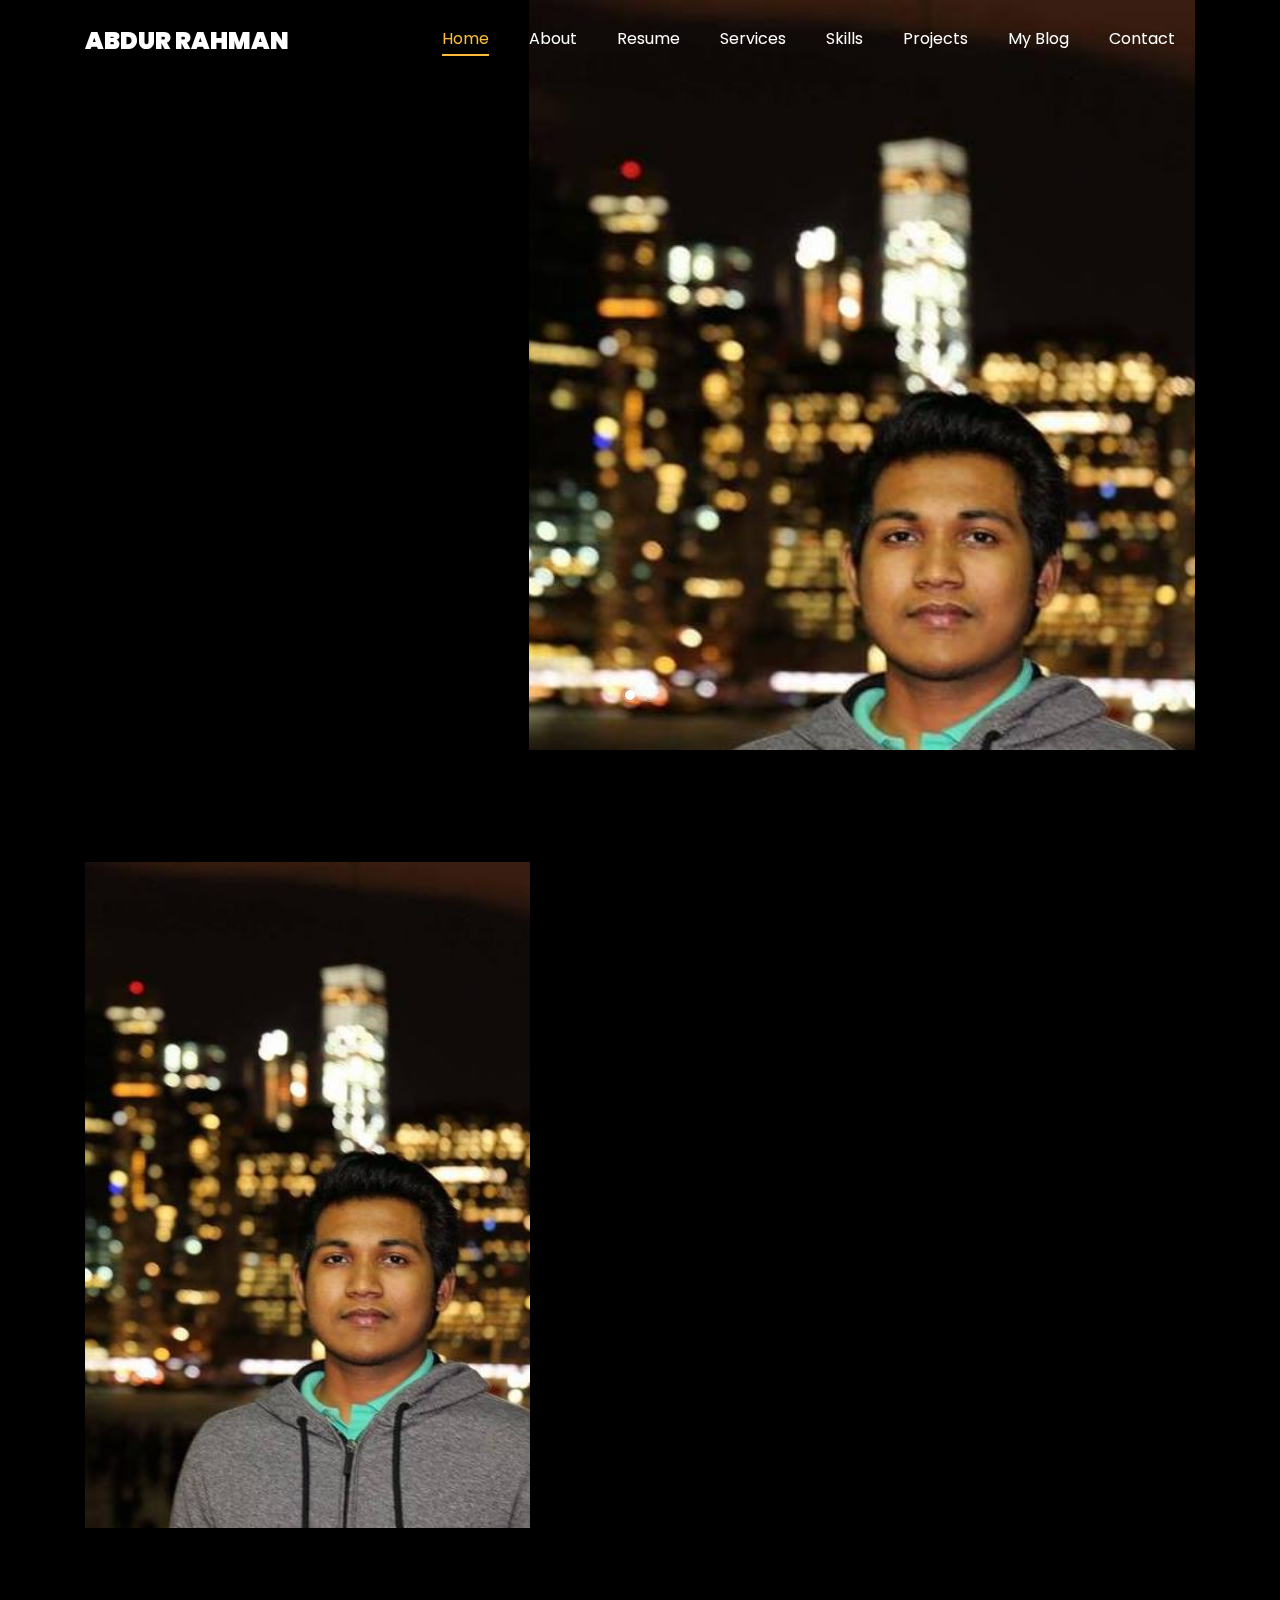
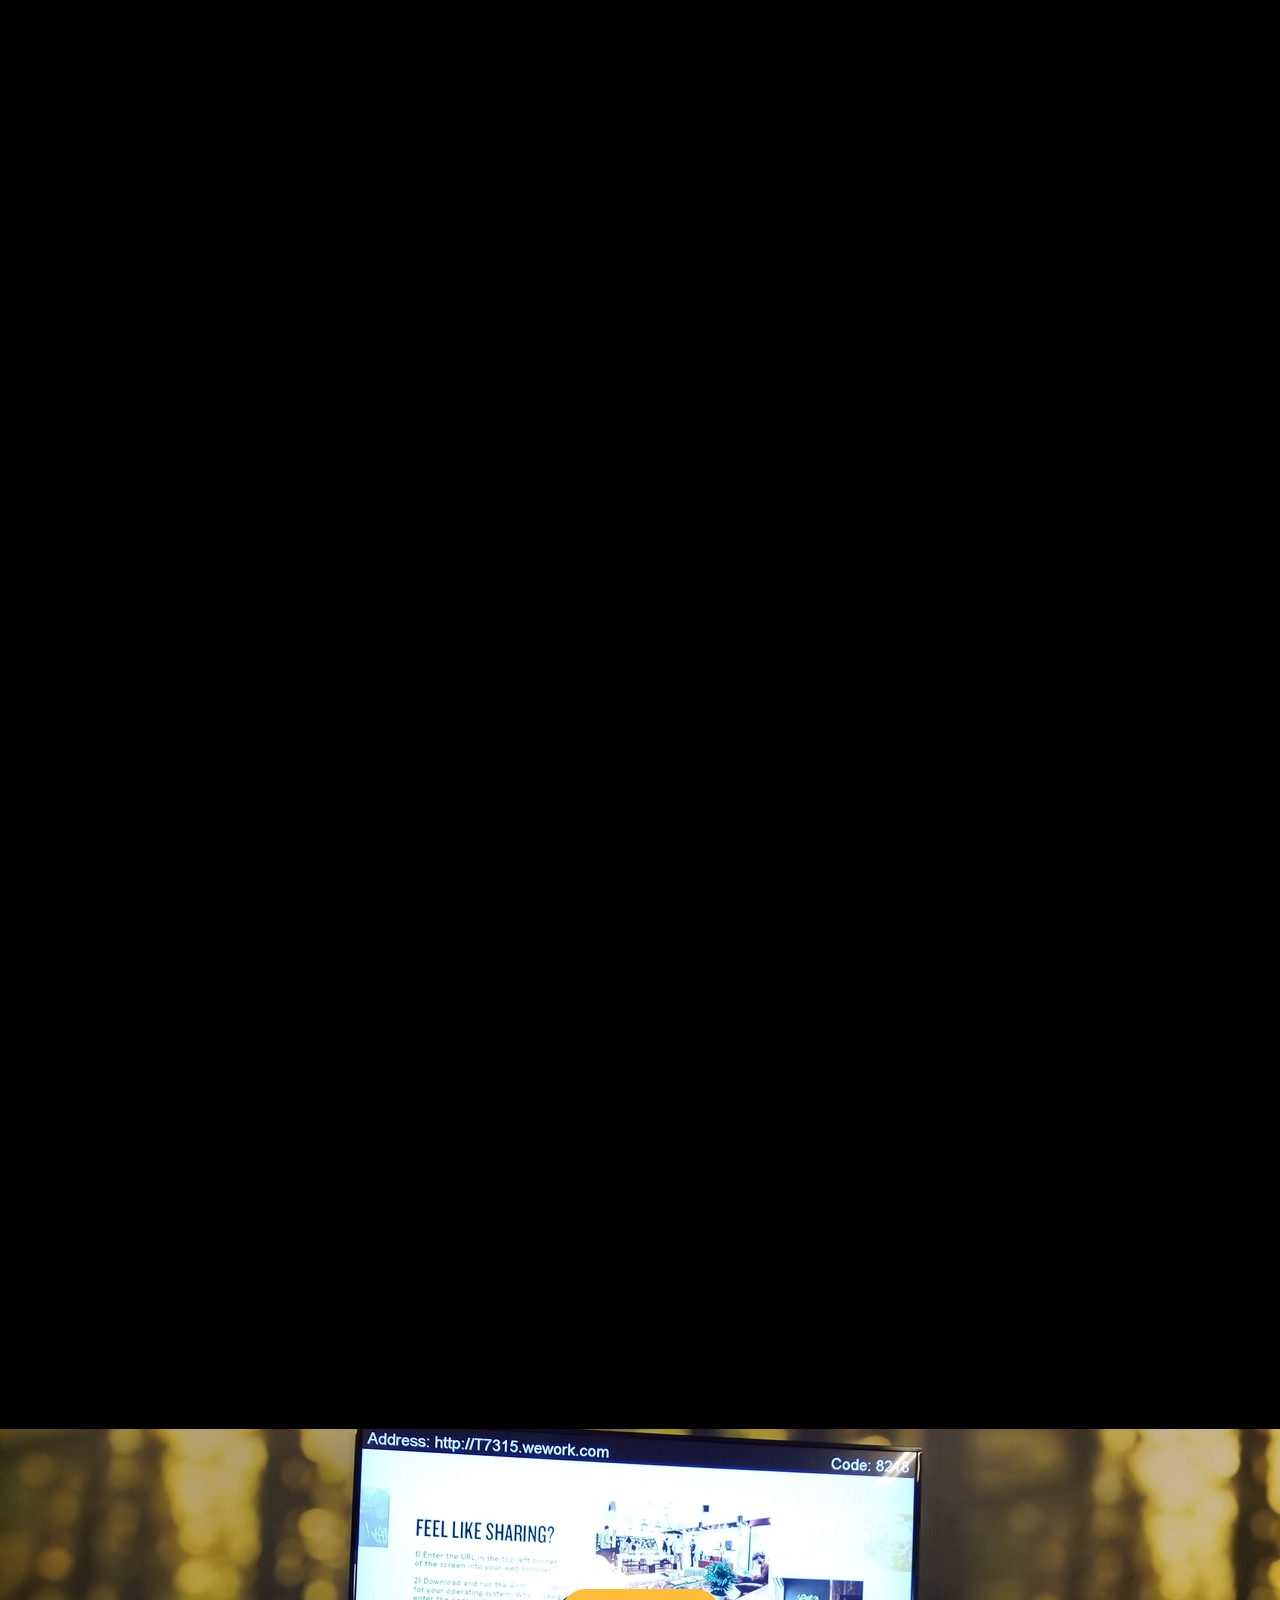
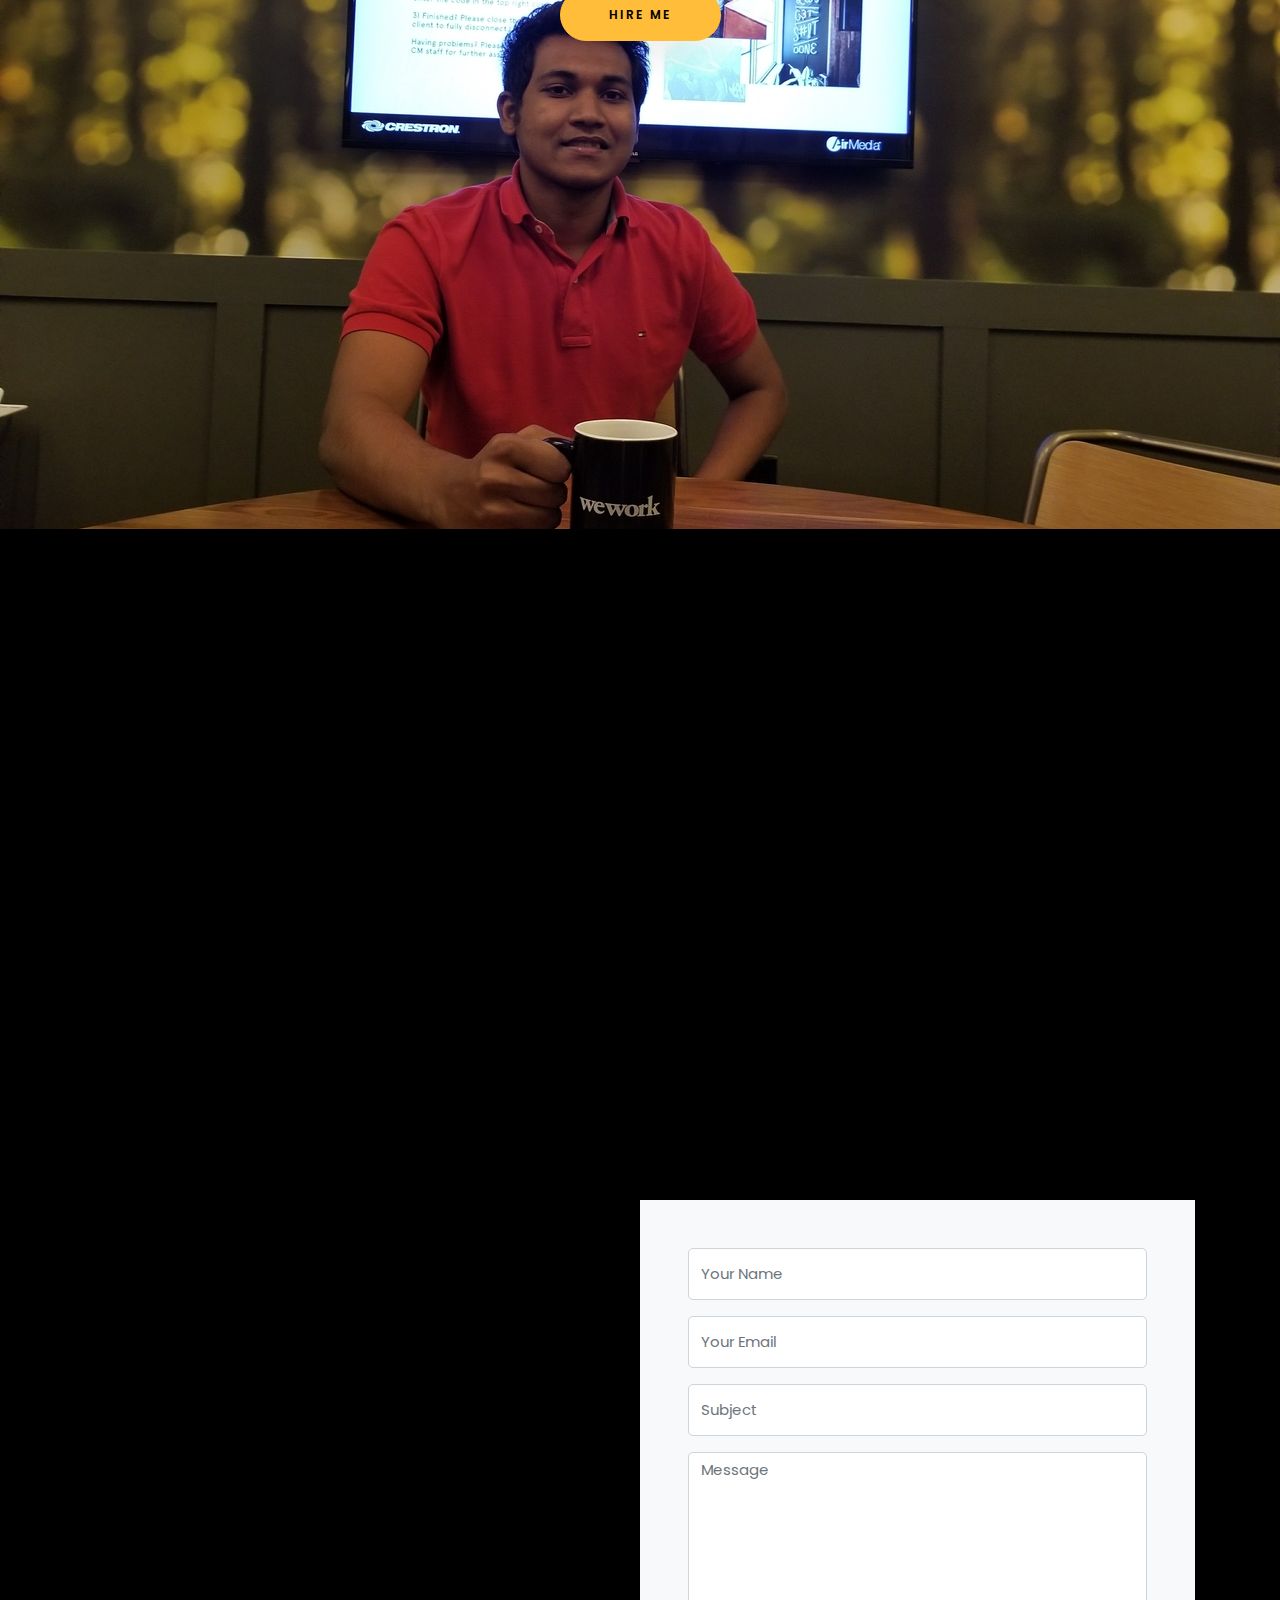
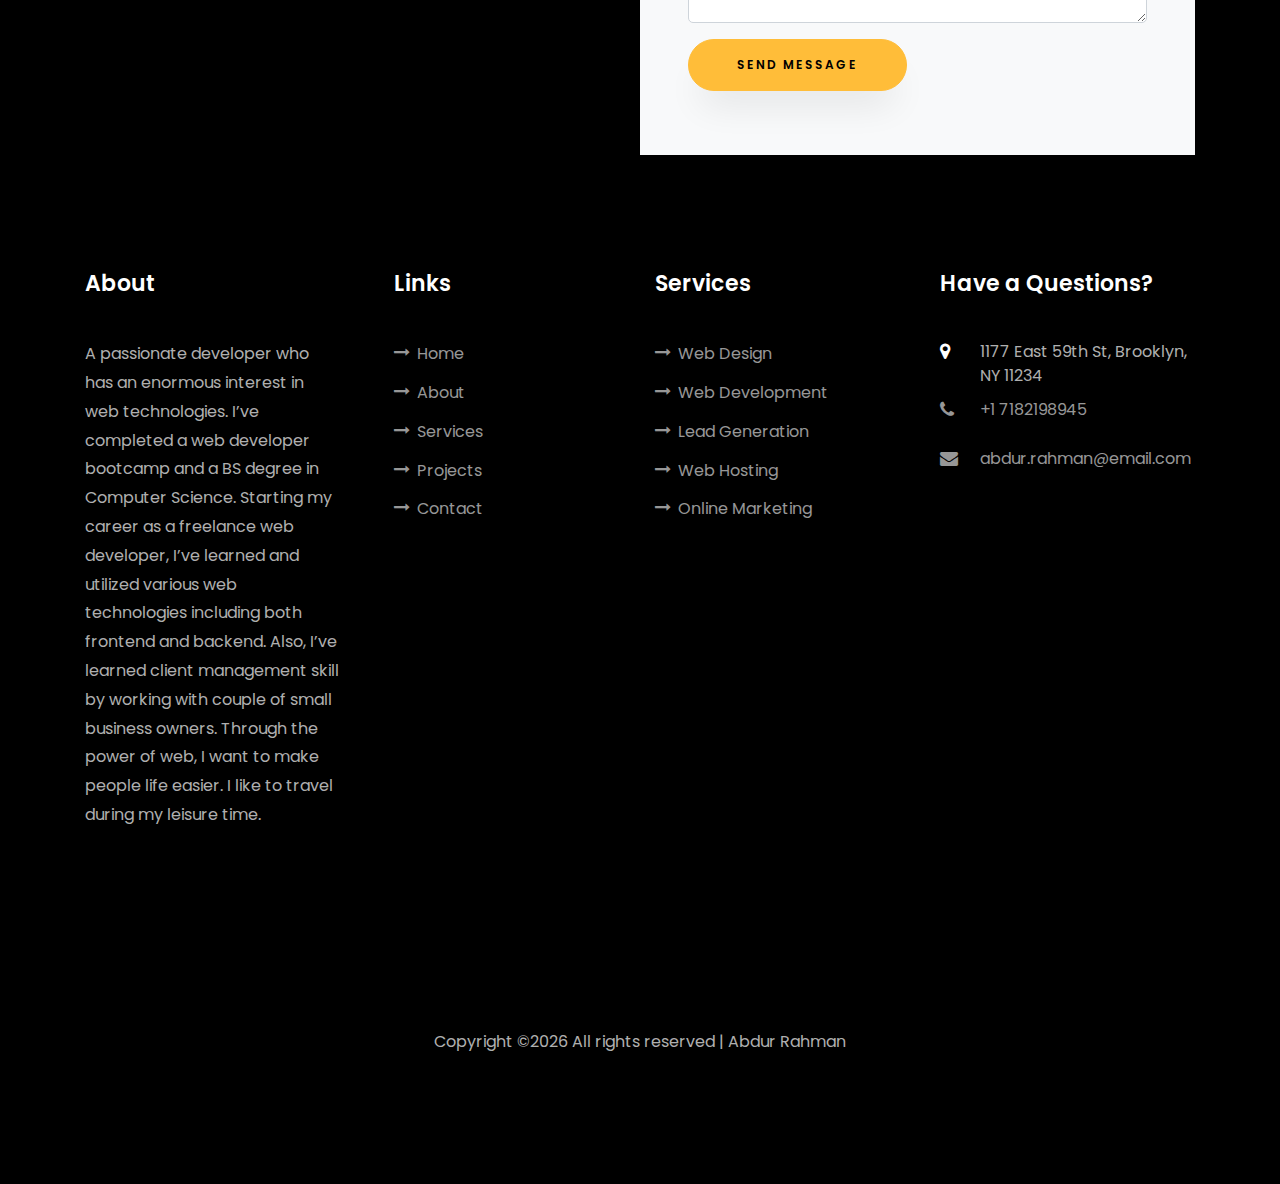
==== index.html @ b91fefa1 "final update" ====
<!DOCTYPE html>
<html lang="en">
    <head>
        <title>Abdur Rahman - Full Stack Web Developer from Brooklyn, New York</title>
        <meta charset="utf-8">
        <meta name="viewport" content="width=device-width, initial-scale=1, shrink-to-fit=no">
        <link href="https://fonts.googleapis.com/css?family=Poppins:100,200,300,400,500,600,700,800,900" rel="stylesheet">
        <link rel="stylesheet" href="css/open-iconic-bootstrap.min.css">
        <link rel="stylesheet" href="css/animate.css">
        <link rel="stylesheet" href="css/owl.carousel.min.css">
        <link rel="stylesheet" href="css/owl.theme.default.min.css">
        <link rel="stylesheet" href="css/magnific-popup.css">
        <link rel="stylesheet" href="css/aos.css">
        <link rel="stylesheet" href="css/ionicons.min.css">
        <link rel="stylesheet" href="css/flaticon.css">
        <link rel="stylesheet" href="css/icomoon.css">
        <link rel="stylesheet" href="css/style.css">
    </head>
    <body data-spy="scroll" data-target=".site-navbar-target" data-offset="300">
	  
	  
        <nav class="navbar navbar-expand-lg navbar-dark ftco_navbar ftco-navbar-light site-navbar-target" id="ftco-navbar">
            <div class="container">
              <a class="navbar-brand" href="index.html">Abdur Rahman</a>
              <button class="navbar-toggler js-fh5co-nav-toggle fh5co-nav-toggle" type="button" data-toggle="collapse" data-target="#ftco-nav" aria-controls="ftco-nav" aria-expanded="false" aria-label="Toggle navigation">
                <span class="oi oi-menu"></span> Menu
              </button>
    
              <div class="collapse navbar-collapse" id="ftco-nav">
                <ul class="navbar-nav nav ml-auto">
                  <li class="nav-item"><a href="#home-section" class="nav-link"><span>Home</span></a></li>
                  <li class="nav-item"><a href="#about-section" class="nav-link"><span>About</span></a></li>
                  <li class="nav-item"><a href="#resume-section" class="nav-link"><span>Resume</span></a></li>
                  <li class="nav-item"><a href="#services-section" class="nav-link"><span>Services</span></a></li>
                  <li class="nav-item"><a href="#skills-section" class="nav-link"><span>Skills</span></a></li>
                  <li class="nav-item"><a href="#projects-section" class="nav-link"><span>Projects</span></a></li>
                  <li class="nav-item"><a href="#blog-section" class="nav-link"><span>My Blog</span></a></li>
                  <li class="nav-item"><a href="#contact-section" class="nav-link"><span>Contact</span></a></li>
                </ul>
              </div>
            </div>
          </nav>
          <section id="home-section" class="hero">
              <div class="home-slider  owl-carousel">
              <div class="slider-item" style="overflow-y: auto; height: 100%;-webkit-overflow-scrolling: touch;">
                  <div class="overlay"></div>
                <div class="container">
                  <div class="row d-md-flex no-gutters slider-text align-items-end justify-content-end" data-scrollax-parent="true">
                      <div class="one-third js-fullheight order-md-last img" style="background-image:url(images/bg_1.png);">
                          <div class="overlay"></div>
                      </div>
                      <div class="one-forth d-flex  align-items-center ftco-animate" data-scrollax=" properties: { translateY: '70%' }">
                          <div class="text">
                              <span class="subheading">Hello!</span>
                            <h1 class="mb-4 mt-3">I'm <span>Abdur Rahman</span></h1>
                            <h2 class="mb-4">A Full Stack Developer</h2>
                            <p><a href="#contact-section" class="btn btn-primary py-3 px-4">Hire me</a> <a href="#projects-section" class="btn btn-white btn-outline-white py-3 px-4">My works</a></p>
                        </div>
                      </div>
                    </div>
                </div>
              </div>
    
              <div class="slider-item" style="overflow-y: auto; height: 100%;-webkit-overflow-scrolling: touch;">
                  <div class="overlay"></div>
                <div class="container">
                  <div class="row d-flex no-gutters slider-text align-items-end justify-content-end" data-scrollax-parent="true">
                      <div class="one-third js-fullheight order-md-last img" style="background-image:url(images/bg_2.png);">
                          <div class="overlay"></div>
                      </div>
                      <div class="one-forth d-flex align-items-center ftco-animate" data-scrollax=" properties: { translateY: '70%' }">
                          <div class="text">
                              <span class="subheading">Hello!</span>
                            <h1 class="mb-4 mt-3">I'm a <span>Full Stack Developer</span> based in New York, USA</h1>
                            <p><a href="#contact-section" class="btn btn-primary py-3 px-4">Hire me</a> <a href="#projects-section" class="btn btn-white btn-outline-white py-3 px-4">My works</a></p>
                        </div>
                      </div>
                    </div>
                </div>
              </div>
            </div>
        </section>
        <section class="ftco-about img ftco-section ftco-no-pb" id="about-section">
            <div class="container">
                <div class="row d-flex">
                    <div class="col-md-6 col-lg-5 d-flex">
                        <div class="img-about img d-flex align-items-stretch">
                            <div class="overlay"></div>
                            <div class="img d-flex align-self-stretch align-items-center" style="background-image:url(images/bg_1.png);">
</div>
                        </div>
                    </div>
                    <div class="col-md-6 col-lg-7 pl-lg-5 pb-5">
                        <div class="row justify-content-start pb-3">
                            <div class="col-md-12 heading-section ftco-animate">
                                <h1 class="big">About</h1>
                                <h2 class="mb-4">About Me</h2>
                                <p>A Full Stack Web Developer from Brooklyn, New York. I'm skilled in HTML, CSS, JavaScript, React, MongoDB, Node.js, TypeScript, Wordpress etc.</p>
                                <ul class="about-info mt-4 px-md-0 px-2">
                                    <li class="d-flex">
                                        <span>Name:</span> 
                                        <span>Abdur Rahman</span>
                                    </li>
                                    <li class="d-flex">
                                        <span>Education:</span> 
                                        <span>1. BS Computer Science, University at Buffalo.<br> 2. Responsive Web Design Certificate, FreeCodeCamp</span>
                                    </li>
                                    <li class="d-flex">
                                        <span>Address:</span> 
                                        <span>1177 East 59th St. Brooklyn NY</span>
                                    </li>
                                    <li class="d-flex">
                                        <span>Zip code:</span> 
                                        <span>11234</span>
                                    </li>
                                    <li class="d-flex">
                                        <span>Email:</span> 
                                        <span>abdur.rahman@email.com</span>
                                    </li>
                                    <li class="d-flex">
                                        <span>Phone: </span> 
                                        <span>+1-718-219-8945</span>
                                    </li>
                                </ul>
                            </div>
                        </div>
                        <div class="counter-wrap ftco-animate d-flex mt-md-3">
                            <div class="text">
                                <p class="mb-4"> <span class="number" data-number="20">0</span> <span>Projects complete</span> </p>
                                <p><a href="./Abdur_Rahman_Resume.pdf" class="btn btn-primary py-3 px-3">Download CV</a></p>
                            </div>
                        </div>
                    </div>
                </div>
            </div>
        </section>
        <section class="ftco-section ftco-no-pb" id="resume-section">
            <div class="container">
                <div class="row justify-content-center pb-5">
                    <div class="col-md-10 heading-section text-center ftco-animate">
                        <h1 class="big big-2">Resume</h1>
                        <h2 class="mb-4">Resume</h2>
                        <p>Well-qualified Full Stack Developer familiar with a wide range of programming utilities and languages. Knowledgeable of backend and frontend development requirements. Able to handle any part of the process with ease. Collaborative team player with excellent technical abilities offering 3 years of related experience.</p>
                    </div>
                </div>
                <div class="row">
                    <div class="col-md-6">
                        <div class="resume-wrap ftco-animate">
                            <span class="date">2019-2020</span>
                            <h2>Bachelor in Computer Science</h2>
                            <span class="position">University at Buffalo</span>
                            <p class="mt-4">Learned System Programming, Distributed System, Web Application Development, Database, Operating System etc</p>
                        </div>
                        <div class="resume-wrap ftco-animate">
                            <span class="date">2016-2018</span>
                            <h2>BS in Computer Science</h2>
                            <span class="position">The City University of New York - Brooklyn College</span>
                            <p class="mt-4">Learned C++, Advanced programming, Data Structure, Software Design etc.</p>
                        </div>
                        <div class="resume-wrap ftco-animate">
                            <span class="date">2014-2015</span>
                            <h2>Full Stack Web Development Certificate</h2>
                            <span class="position">Freecodecamp</span>
                            <p class="mt-4">Learned HTML, CSS, JavaScript, React, Node.js, MongoDB, Responsive Web Design, JQuery etc.</p>
                        </div>
                    </div>
                    <div class="col-md-6">
                        <div class="resume-wrap ftco-animate">
                            <span class="date">Jan,2019-Current</span>
                            <h2>Freelance Web Developer</h2>
                            <span class="position">Self Employed</span>
                            <p class="mt-4">Built websites from start to finish for small businesses and professionals including general contractors, roofing companies and hair salons by using HTML, CSS, JavaScript, Wordpress, Wix etc.
                                Implemented Google Campaigns and Facebook Ads for 2 websites.
                                Tested websites and performed troubleshooting prior to deployment.
                                Established web hosting for site and uploaded site files to hosting account.</p>
                        </div>
                        <div class="resume-wrap ftco-animate">
                            <span class="date">Oct,2019-Jan,2020</span>
                            <h2>Remote Lead Web Developer</h2>
                            <span class="position">Autonomous Analytics LLC</span>
                            <p class="mt-4">Built MVP for Robotics Process Automation startup using HTML, CSS, React, Redux, MongoDB.
                                Built multiple websites including 1 website for digital cyber analysts, 1 website for crypto currency price analysis with Material UI, MySQL, React, Node.js etc. Planned and engineered RESTful web services in Node.js to manipulate dynamic datasets.
                                Designed sites to be compatible with top browsers, including Firefox, Chrome and Safari</p>
                        </div>
                        <div class="resume-wrap ftco-animate">
                            <span class="date">July, 2017-Dec, 2018</span>
                            <h2>Database Admin</h2>
                            <span class="position">Brooklyn Bark</span>
                            <p class="mt-4">Developed, updated and organized 1 MongoDB database to handle customer's key data. Administered, supported and monitored databases by proactively resolving database issues and maintaining servers.
                                Built databases and table structures following centralized architecture methodology for web apps.</p>
                        </div>
                    </div>
                </div>
                <div class="row justify-content-center mt-5">
                    <div class="col-md-6 text-center ftco-animate">
                        <p><a href="/Abdur_Rahman_Resume.pdf" class="btn btn-primary py-4 px-5">Download CV</a></p>
                    </div>
                </div>
            </div>
        </section>
        <section class="ftco-section" id="services-section">
            <div class="container">
                <div class="row justify-content-center py-5 mt-5">
                    <div class="col-md-12 heading-section text-center ftco-animate">
                        <h1 class="big big-2">Services</h1>
                        <h2 class="mb-4">Services</h2>
                        <p>A website without visitors is like a ship lost in the horizon.--- Dr. Christopher Dayagdag</p>
                    </div>
                </div>
                <div class="row">
                    <div class="col-md-4 text-center d-flex ftco-animate">
                        <a href="#" class="services-1"> <span class="icon"> <i class="flaticon-analysis"></i> </span> <div class="desc">
                                <h3 class="mb-5">Web Design</h3>
                            </div> </a>
                    </div>
                    <div class="col-md-4 text-center d-flex ftco-animate">
                        <a href="#" class="services-1"> <span class="icon"> <i class="flaticon-flasks"></i> </span> <div class="desc">
                                <h3 class="mb-5">Lead Generation</h3>
                            </div> </a>
                    </div>
                    <div class="col-md-4 text-center d-flex ftco-animate">
                        <a href="#" class="services-1"> <span class="icon"> <i class="flaticon-ideas"></i> </span> <div class="desc">
                                <h3 class="mb-5">Web Development</h3>
                            </div> </a>
                    </div>
                    <div class="col-md-4 text-center d-flex ftco-animate">
                        <a href="#" class="services-1"> <span class="icon"> <i class="flaticon-analysis"></i> </span> <div class="desc">
                                <h3 class="mb-5">Mobile App Development</h3>
                            </div> </a>
                    </div>
                    <div class="col-md-4 text-center d-flex ftco-animate">
                        <a href="#" class="services-1"> <span class="icon"> <i class="flaticon-flasks"></i> </span> <div class="desc">
                                <h3 class="mb-5">Online Marketing</h3>
                            </div> </a>
                    </div>
                    <div class="col-md-4 text-center d-flex ftco-animate">
                        <a href="#" class="services-1"> <span class="icon"> <i class="flaticon-ideas"></i> </span> <div class="desc">
                                <h3 class="mb-5">Web Hosting</h3>
                            </div> </a>
                    </div>
                </div>
            </div>
        </section>
        <section class="ftco-section" id="skills-section">
            <div class="container">
                <div class="row justify-content-center pb-5">
                    <div class="col-md-12 heading-section text-center ftco-animate">
                        <h1 class="big big-2">Skills</h1>
                        <h2 class="mb-4">My Skills</h2>
                        <p>Measuring programming progress by lines of code is like measuring aircraft building progress by weight.--- Bill Gates</p>
                    </div>
                </div>
                <div class="row">
                    <div class="col-md-6 animate-box">
                        <div class="progress-wrap ftco-animate">
                            <h3>HTML5</h3>
                            <div class="progress">
                                <div class="progress-bar color-1" role="progressbar" aria-valuenow="95" aria-valuemin="0" aria-valuemax="100" style="width:95%">
                                    <span>95%</span>
                                </div>
                            </div>
                        </div>
                    </div>
                    <div class="col-md-6 animate-box">
                        <div class="progress-wrap ftco-animate">
                            <h3>CSS</h3>
                            <div class="progress">
                                <div class="progress-bar color-2" role="progressbar" aria-valuenow="90" aria-valuemin="0" aria-valuemax="100" style="width:90%">
                                    <span>90%</span>
                                </div>
                            </div>
                        </div>
                    </div>
                    <div class="col-md-6 animate-box">
                        <div class="progress-wrap ftco-animate">
                            <h3>jQuery</h3>
                            <div class="progress">
                                <div class="progress-bar color-2" role="progressbar" aria-valuenow="85" aria-valuemin="0" aria-valuemax="100" style="width:85%">
                                    <span>85%</span>
                                </div>
                            </div>
                        </div>
                    </div>
                    <div class="col-md-6 animate-box">
                        <div class="progress-wrap ftco-animate">
                            <h3>Node JS</h3>
                            <div class="progress">
                                <div class="progress-bar color-3" role="progressbar" aria-valuenow="95" aria-valuemin="0" aria-valuemax="100" style="width:95%">
                                    <span>95%</span>
                                </div>
                            </div>
                        </div>
                    </div>
                    <div class="col-md-6 animate-box">
                        <div class="progress-wrap ftco-animate">
                            <h3>React</h3>
                            <div class="progress">
                                <div class="progress-bar color-3" role="progressbar" aria-valuenow="85" aria-valuemin="0" aria-valuemax="100" style="width:85%">
                                    <span>85%</span>
                                </div>
                            </div>
                        </div>
                    </div>
                    <div class="col-md-6 animate-box">
                        <div class="progress-wrap ftco-animate">
                            <h3>JavaScript</h3>
                            <div class="progress">
                                <div class="progress-bar color-4" role="progressbar" aria-valuenow="95" aria-valuemin="0" aria-valuemax="100" style="width:95%">
                                    <span>95%</span>
                                </div>
                            </div>
                        </div>
                    </div>
                    <div class="col-md-6 animate-box">
                        <div class="progress-wrap ftco-animate">
                            <h3>WordPress</h3>
                            <div class="progress">
                                <div class="progress-bar color-5" role="progressbar" aria-valuenow="70" aria-valuemin="0" aria-valuemax="100" style="width:70%">
                                    <span>70%</span>
                                </div>
                            </div>
                        </div>
                    </div>
                    <div class="col-md-6 animate-box">
                            <div class="progress-wrap ftco-animate">
                                <h3>C++</h3>
                                <div class="progress">
                                    <div class="progress-bar color-5" role="progressbar" aria-valuenow="90" aria-valuemin="0" aria-valuemax="100" style="width:90%">
                                        <span>90%</span>
                                    </div>
                                </div>
                            </div>
                        </div>
                        <div class="col-md-6 animate-box">
                                <div class="progress-wrap ftco-animate">
                                    <h3>MongoDB</h3>
                                    <div class="progress">
                                        <div class="progress-bar color-5" role="progressbar" aria-valuenow="85" aria-valuemin="0" aria-valuemax="100" style="width:85%">
                                            <span>85%</span>
                                        </div>
                                    </div>
                                </div>
                            </div>
                    <div class="col-md-6 animate-box">
                        <div class="progress-wrap ftco-animate">
                            <h3>SEO</h3>
                            <div class="progress">
                                <div class="progress-bar color-6" role="progressbar" aria-valuenow="80" aria-valuemin="0" aria-valuemax="100" style="width:80%">
                                    <span>80%</span>
                                </div>
                            </div>
                        </div>
                    </div>
                </div>
            </div>
        </section>
        <section class="ftco-section ftco-project" id="projects-section" name="projects-section">
            <div class="container">
                <div class="row justify-content-center pb-5">
                    <div class="col-md-12 heading-section text-center ftco-animate">
                        <h1 class="big big-2">Projects</h1>
                        <h2 class="mb-4">My Projects</h2>
                        <p>A designer knows he has achieved perfection not when there is nothing left to add, but when there is nothing left to take away.--- Antoine de Saint-Exupéry</p>
                    </div>
                </div>
                <div class="row">
                    <div class="col-md-4">
                        <div class="project img ftco-animate d-flex justify-content-center align-items-center" style="background-image: url(images/project-4.jpg);">
                            <div class="overlay"></div>
                            <div class="text text-center p-4">
                                <h3><a href="https://www.siagc.com">Website for SIA Contracting LLC</a></h3>
                                <span>Web Design and Development</span>
                            </div>
                        </div>
                    </div>
                    <div class="col-md-8">
                        <div class="project img ftco-animate d-flex justify-content-center align-items-center" style="background-image: url(images/project-5.jpg);">
                            <div class="overlay"></div>
                            <div class="text text-center p-4">
                                <h3><a href="https://www.alauddinconstruction.com">Website for Alauddin Construction Co.</a></h3>
                                <span>Web Design and Development</span>
                            </div>
                        </div>
                    </div>
                    <div class="col-md-8">
                        <div class="project img ftco-animate d-flex justify-content-center align-items-center" style="background-image: url(images/project-1.jpg);">
                            <div class="overlay"></div>
                            <div class="text text-center p-4">
                                <h3><a href="https://codepen.io/abdurrahman247/full/pXGYjO">Landing Page for Original Trombones</a></h3>
                                <span>Landing Page Design and Development</span>
                            </div>
                        </div>
                        <div class="project img ftco-animate d-flex justify-content-center align-items-center" style="background-image: url(images/project-6.jpg);">
                            <div class="overlay"></div>
                            <div class="text text-center p-4">
                                <h3><a href="#">Branding &amp; Illustration Design</a></h3>
                                <span>Web Design</span>
                            </div>
                        </div>
                    </div>
                    <div class="col-md-4">
                        <div class="row">
                            <div class="col-md-12">
                                <div class="project img ftco-animate d-flex justify-content-center align-items-center" style="background-image: url(images/project-2.jpg);">
                                    <div class="overlay"></div>
                                    <div class="text text-center p-4">
                                        <h3><a href="#">Branding &amp; Illustration Design</a></h3>
                                        <span>Web Design</span>
                                    </div>
                                </div>
                            </div>
                            <div class="col-md-12">
                                <div class="project img ftco-animate d-flex justify-content-center align-items-center" style="background-image: url(images/project-3.jpg);">
                                    <div class="overlay"></div>
                                    <div class="text text-center p-4">
                                        <h3><a href="#">Branding &amp; Illustration Design</a></h3>
                                        <span>Web Design</span>
                                    </div>
                                </div>
                            </div>
                        </div>
                    </div>
                </div>
            </div>
        </section>
        <section class="ftco-section" id="blog-section">
            <div class="container">
                <div class="row justify-content-center mb-5 pb-5">
                    <div class="col-md-7 heading-section text-center ftco-animate">
                        <h1 class="big big-2">Blog</h1>
                        <h2 class="mb-4">Blog</h2>
                        <p>Websites promote you 24/7: No employee will do that.-- Paul Cookson</p>
                    </div>
                </div>
                <div class="row d-flex">
                    <div class="col-md-4 d-flex ftco-animate">
                        <div class="blog-entry justify-content-end">
                            <a href="https://blog.verisign.com/getting-online/five-reasons-every-small-business-needs-a-website/" class="block-20" style="background-image: url('images/image_1.jpg');"> </a>
                            <div class="text mt-3 float-right d-block">
                                <div class="d-flex align-items-center mb-3 meta">
                                    <p class="mb-0"> <span class="mr-2">June 21, 2019</span> <a href="#" class="mr-2">Admin</a> <a href="#" class="meta-chat"><span class="icon-chat"></span> 3</a> </p>
                                </div>
                                <h3 class="heading"><a href="https://blog.verisign.com/getting-online/five-reasons-every-small-business-needs-a-website/">FIVE REASONS EVERY SMALL BUSINESS NEEDS A WEBSITE</a></h3>
                                <p>The 2015 holiday shopping season was a good one for businesses online.</p>
                            </div>
                        </div>
                    </div>
                    <div class="col-md-4 d-flex ftco-animate">
                        <div class="blog-entry justify-content-end">
                            <a href= "https://www.jimdo.com/blog/why-does-your-business-need-website/" class="block-20" style="background-image: url('images/image_2.jpg');"> </a>
                            <div class="text mt-3 float-right d-block">
                                <div class="d-flex align-items-center mb-3 meta">
                                    <p class="mb-0"> <span class="mr-2">June 21, 2019</span> <a href="#" class="mr-2">Admin</a> <a href="#" class="meta-chat"><span class="icon-chat"></span> 3</a> </p>
                                </div>
                                <h3 class="heading"><a href="https://www.jimdo.com/blog/why-does-your-business-need-website/">Why Do I Need a Website for My Small Business?</a></h3>
                                <p>Today you can have a website for pretty much anything—from crowdfunding campaigns to pet hamster fan pages.</p>
                            </div>
                        </div>
                    </div>
                    <div class="col-md-4 d-flex ftco-animate">
                        <div class="blog-entry">
                            <a href="https://blog.hubspot.com/marketing/small-business-marketing-guide" class="block-20" style="background-image: url('images/image_3.jpg');"> </a>
                            <div class="text mt-3 float-right d-block">
                                <div class="d-flex align-items-center mb-3 meta">
                                    <p class="mb-0"> <span class="mr-2">June 21, 2019</span> <a href="#" class="mr-2">Admin</a> <a href="#" class="meta-chat"><span class="icon-chat"></span> 3</a> </p>
                                </div>
                                <h3 class="heading"><a href="https://blog.hubspot.com/marketing/small-business-marketing-guide">26 Ideas for Your 2020 Small Business Marketing Strategy</a></h3>
                                <p>Whether you're in the process of launching a new business or already have one, having a strong online presence for your brand is extremely important.</p>
                            </div>
                        </div>
                    </div>
                </div>
            </div>
        </section>
        <section class="ftco-section ftco-no-pt ftco-no-pb ftco-counter img" id="section-counter">
            <div class="container">
                <div class="row d-md-flex align-items-center">
                    <div class="col-md d-flex justify-content-center counter-wrap ftco-animate">
                        <div class="block-18">
                            <div class="text">
                                <strong class="number" data-number="10">0</strong>
                                <span>Awards</span>
                            </div>
                        </div>
                    </div>
                    <div class="col-md d-flex justify-content-center counter-wrap ftco-animate">
                        <div class="block-18">
                            <div class="text">
                                <strong class="number" data-number="20">0</strong>
                                <span>Complete Projects</span>
                            </div>
                        </div>
                    </div>
                    <div class="col-md d-flex justify-content-center counter-wrap ftco-animate">
                        <div class="block-18">
                            <div class="text">
                                <strong class="number" data-number="20">0</strong>
                                <span>Happy Customers</span>
                            </div>
                        </div>
                    </div>
                    <div class="col-md d-flex justify-content-center counter-wrap ftco-animate">
                        <div class="block-18">
                            <div class="text">
                                <strong class="number" data-number="100">0</strong>
                                <span>Cups of coffee</span>
                            </div>
                        </div>
                    </div>
                </div>
            </div>
        </section>
        <section class="ftco-section ftco-hireme img margin-top" style="background-image: url(images/cover-image.JPG); height:700px">
            <div class="container">
                <div style="text-align: center;">
                    <p class="mb-0"><a href="mailto:abdur.rahman@email.com" class="btn btn-primary py-3 px-5">Hire me</a></p>
                </div>
            </div>
        </section>
        <section class="ftco-section contact-section ftco-no-pb" id="contact-section">
            <div class="container">
                <div class="row justify-content-center mb-5 pb-3">
                    <div class="col-md-7 heading-section text-center ftco-animate">
                        <h1 class="big big-2">Contact</h1>
                        <h2 class="mb-4">Contact Me</h2>
                        <p> Email is the best way to contact with me. I'm also available on Linkedin. </p>
                    </div>
                </div>
                <div class="row d-flex contact-info mb-5">
                    <div class="col-md-6 col-lg-3 d-flex ftco-animate">
                        <div class="align-self-stretch box p-4 text-center">
                            <div class="icon d-flex align-items-center justify-content-center">
                                <span class="icon-map-signs"></span>
                            </div>
                            <h3 class="mb-4">Address</h3>
                            <p>1177 East 59th St. Fl. 1  Brooklyn NY 11234</p>
                        </div>
                    </div>
                    <div class="col-md-6 col-lg-3 d-flex ftco-animate">
                        <div class="align-self-stretch box p-4 text-center">
                            <div class="icon d-flex align-items-center justify-content-center">
                                <span class="icon-phone2"></span>
                            </div>
                            <h3 class="mb-4">Contact Number</h3>
                            <p><a href="tel://17182198945">+1 7182198945</a></p>
                        </div>
                    </div>
                    <div class="col-md-6 col-lg-3 d-flex ftco-animate">
                        <div class="align-self-stretch box p-4 text-center">
                            <div class="icon d-flex align-items-center justify-content-center">
                                <span class="icon-paper-plane"></span>
                            </div>
                            <h3 class="mb-4">Email Address</h3>
                            <p><a href="mailto:abdur.rahman@email.com">abdur.rahman@email.com</a></p>
                        </div>
                    </div>
                    <div class="col-md-6 col-lg-3 d-flex ftco-animate">
                        <div class="align-self-stretch box p-4 text-center">
                            <div class="icon d-flex align-items-center justify-content-center">
                                <span class="icon-globe"></span>
                            </div>
                            <h3 class="mb-4">Linkedin</h3>
                            <p><a href="https://www.linkedin.com/in/abdurrahman247/">https://www.linkedin.com/in/abdurrahman247/</a></p>
                        </div>
                    </div>
                </div>
                <div class="row no-gutters block-9">
                    <div class="col-md-6 order-md-last d-flex">
                        <form action="form.php" class="bg-light p-4 p-md-5 contact-form" method="post"> 
                            <div class="form-group">
                                <input type="text" class="form-control" placeholder="Your Name" name="name">
                            </div>
                            <div class="form-group">
                                <input type="text" class="form-control" placeholder="Your Email">
                            </div>
                            <div class="form-group">
                                <input type="text" class="form-control" placeholder="Subject">
                            </div>
                            <div class="form-group">
                                <textarea name="" id="" cols="30" rows="7" class="form-control" placeholder="Message"></textarea>
                            </div>
                            <div class="form-group">
                                <input type="submit" value="Send Message" class="btn btn-primary py-3 px-5">
                            </div>
                        </form>
                    </div>
                    <div class="col-md-6 d-flex">
                        <div class="img" style="background-image: url(images/about.jpg);"></div>
                    </div>
                </div>
            </div>
        </section>
        <footer class="ftco-footer ftco-section">
            <div class="container">
                <div class="row mb-5">
                    <div class="col-md">
                        <div class="ftco-footer-widget mb-4">
                            <h2 class="ftco-heading-2">About</h2>
                            <p>A passionate developer who has an enormous interest in web technologies. I’ve completed a web developer bootcamp and a BS degree in Computer Science. Starting my career as a freelance web developer, I’ve learned and utilized various web technologies including both frontend and backend. Also, I’ve learned client management skill by working with couple of small business owners. Through the power of web, I want to make people life easier. I like to travel during my leisure time.</p>
                            <ul class="ftco-footer-social list-unstyled float-md-left float-lft mt-5">
                                <li class="ftco-animate">
                                    <a href="#"><span class="icon-twitter"></span></a>
                                </li>
                                <li class="ftco-animate">
                                    <a href="#"><span class="icon-facebook"></span></a>
                                </li>
                                <li class="ftco-animate">
                                    <a href="#"><span class="icon-instagram"></span></a>
                                </li>
                            </ul>
                        </div>
                    </div>
                    <div class="col-md">
                        <div class="ftco-footer-widget mb-4 ml-md-4">
                            <h2 class="ftco-heading-2">Links</h2>
                            <ul class="list-unstyled">
                                <li>
                                    <a href="#"><span class="icon-long-arrow-right mr-2"></span>Home</a>
                                </li>
                                <li>
                                    <a href="#"><span class="icon-long-arrow-right mr-2"></span>About</a>
                                </li>
                                <li>
                                    <a href="#"><span class="icon-long-arrow-right mr-2"></span>Services</a>
                                </li>
                                <li>
                                    <a href="#"><span class="icon-long-arrow-right mr-2"></span>Projects</a>
                                </li>
                                <li>
                                    <a href="#"><span class="icon-long-arrow-right mr-2"></span>Contact</a>
                                </li>
                            </ul>
                        </div>
                    </div>
                    <div class="col-md">
                        <div class="ftco-footer-widget mb-4">
                            <h2 class="ftco-heading-2">Services</h2>
                            <ul class="list-unstyled">
                                <li>
                                    <a href="#"><span class="icon-long-arrow-right mr-2"></span>Web Design</a>
                                </li>
                                <li>
                                    <a href="#"><span class="icon-long-arrow-right mr-2"></span>Web Development</a>
                                </li>
                                <li>
                                    <a href="#"><span class="icon-long-arrow-right mr-2"></span>Lead Generation</a>
                                </li>
                                <li>
                                    <a href="#"><span class="icon-long-arrow-right mr-2"></span>Web Hosting</a>
                                </li>
                                <li>
                                    <a href="#"><span class="icon-long-arrow-right mr-2"></span>Online Marketing</a>
                                </li>
                            </ul>
                        </div>
                    </div>
                    <div class="col-md">
                        <div class="ftco-footer-widget mb-4">
                            <h2 class="ftco-heading-2">Have a Questions?</h2>
                            <div class="block-23 mb-3">
                                <ul>
                                    <li>
                                        <span class="icon icon-map-marker"></span>
                                        <span class="text">1177 East 59th St, Brooklyn, NY 11234</span>
                                    </li>
                                    <li>
                                        <a href="tel:7182198945"><span class="icon icon-phone"></span><span class="text">+1 7182198945</span></a>
                                    </li>
                                    <li>
                                        <a href="mailto:abdur.rahman@email.com"><span class="icon icon-envelope"></span><span class="text">abdur.rahman@email.com</span></a>
                                    </li>
                                </ul>
                            </div>
                        </div>
                    </div>
                </div>
                <div class="row">
                    <div class="col-md-12 text-center">
                        <p><!-- Link back to Colorlib can't be removed. Template is licensed under CC BY 3.0. -->
  Copyright &copy;<script>document.write(new Date().getFullYear());</script> All rights reserved | Abdur Rahman</p>
                    </div>
                </div>
            </div>
        </footer>
        <!-- loader -->
        <div id="ftco-loader" class="show fullscreen">
            <svg class="circular" width="48px" height="48px">
                <circle class="path-bg" cx="24" cy="24" r="22" fill="none" stroke-width="4" stroke="#eeeeee"/>
                <circle class="path" cx="24" cy="24" r="22" fill="none" stroke-width="4" stroke-miterlimit="10" stroke="#F96D00"/>
            </svg>
        </div>
        <script src="js/jquery.min.js"></script>
        <script src="js/jquery-migrate-3.0.1.min.js"></script>
        <script src="js/popper.min.js"></script>
        <script src="js/bootstrap.min.js"></script>
        <script src="js/jquery.easing.1.3.js"></script>
        <script src="js/jquery.waypoints.min.js"></script>
        <script src="js/jquery.stellar.min.js"></script>
        <script src="js/owl.carousel.min.js"></script>
        <script src="js/jquery.magnific-popup.min.js"></script>
        <script src="js/aos.js"></script>
        <script src="js/jquery.animateNumber.min.js"></script>
        <script src="js/scrollax.min.js"></script>
        <script src="js/main.js"></script>
    </body>
</html>
---- css/flaticon.css ----
/*
  	Flaticon icon font: Flaticon
  	Creation date: 04/01/2019 13:45
  	*/


@font-face {
  font-family: "Flaticon";
  src: url("../fonts/flaticon/font/Flaticon.eot");
  src: url("../fonts/flaticon/font/Flaticon.eot?#iefix") format("embedded-opentype"),
       url("../fonts/flaticon/font/Flaticon.woff") format("woff"),
       url("../fonts/flaticon/font/Flaticon.ttf") format("truetype"),
       url("../fonts/flaticon/font/Flaticon.svg#Flaticon") format("svg");
  font-weight: normal;
  font-style: normal;
}

@media screen and (-webkit-min-device-pixel-ratio:0) {
  @font-face {
    font-family: "Flaticon";
    src: url("../fonts/flaticon/font/Flaticon.svg#Flaticon") format("svg");
  }
}

[class^="flaticon-"]:before, [class*=" flaticon-"]:before,
[class^="flaticon-"]:after, [class*=" flaticon-"]:after {   
  font-family: Flaticon;
  font-style: normal;
  font-weight: normal;
  font-variant: normal;
  text-transform: none;
  line-height: 1;

  /* Better Font Rendering =========== */
  -webkit-font-smoothing: antialiased;
  -moz-osx-font-smoothing: grayscale;
}

.flaticon-ideas:before { content: "\f100"; }
.flaticon-flasks:before { content: "\f101"; }
.flaticon-analysis:before { content: "\f102"; }
.flaticon-ux-design:before { content: "\f103"; }
.flaticon-web-design:before { content: "\f104"; }
.flaticon-idea:before { content: "\f105"; }
.flaticon-innovation:before { content: "\f106"; }
---- css/icomoon.css ----
@font-face {
  font-family: 'icomoon';
  src:  url('../fonts/icomoon/icomoon.eot?6tt51o');
  src:  url('../fonts/icomoon/icomoon.eot?6tt51o#iefix') format('embedded-opentype'),
    url('../fonts/icomoon/icomoon.ttf?6tt51o') format('truetype'),
    url('../fonts/icomoon/icomoon.woff?6tt51o') format('woff'),
    url('../fonts/icomoon/icomoon.svg?6tt51o#icomoon') format('svg');
  font-weight: normal;
  font-style: normal;
}

[class^="icon-"], [class*=" icon-"] {
  /* use !important to prevent issues with browser extensions that change fonts */
  font-family: 'icomoon' !important;
  speak: none;
  font-style: normal;
  font-weight: normal;
  font-variant: normal;
  text-transform: none;
  line-height: 1;

  /* Better Font Rendering =========== */
  -webkit-font-smoothing: antialiased;
  -moz-osx-font-smoothing: grayscale;
}

.icon-asterisk:before {
  content: "\f069";
}
.icon-plus:before {
  content: "\f067";
}
.icon-question:before {
  content: "\f128";
}
.icon-minus:before {
  content: "\f068";
}
.icon-glass:before {
  content: "\f000";
}
.icon-music:before {
  content: "\f001";
}
.icon-search:before {
  content: "\f002";
}
.icon-envelope-o:before {
  content: "\f003";
}
.icon-heart:before {
  content: "\f004";
}
.icon-star:before {
  content: "\f005";
}
.icon-star-o:before {
  content: "\f006";
}
.icon-user:before {
  content: "\f007";
}
.icon-film:before {
  content: "\f008";
}
.icon-th-large:before {
  content: "\f009";
}
.icon-th:before {
  content: "\f00a";
}
.icon-th-list:before {
  content: "\f00b";
}
.icon-check:before {
  content: "\f00c";
}
.icon-close:before {
  content: "\f00d";
}
.icon-remove:before {
  content: "\f00d";
}
.icon-times:before {
  content: "\f00d";
}
.icon-search-plus:before {
  content: "\f00e";
}
.icon-search-minus:before {
  content: "\f010";
}
.icon-power-off:before {
  content: "\f011";
}
.icon-signal:before {
  content: "\f012";
}
.icon-cog:before {
  content: "\f013";
}
.icon-gear:before {
  content: "\f013";
}
.icon-trash-o:before {
  content: "\f014";
}
.icon-home:before {
  content: "\f015";
}
.icon-file-o:before {
  content: "\f016";
}
.icon-clock-o:before {
  content: "\f017";
}
.icon-road:before {
  content: "\f018";
}
.icon-download:before {
  content: "\f019";
}
.icon-arrow-circle-o-down:before {
  content: "\f01a";
}
.icon-arrow-circle-o-up:before {
  content: "\f01b";
}
.icon-inbox:before {
  content: "\f01c";
}
.icon-play-circle-o:before {
  content: "\f01d";
}
.icon-repeat:before {
  content: "\f01e";
}
.icon-rotate-right:before {
  content: "\f01e";
}
.icon-refresh:before {
  content: "\f021";
}
.icon-list-alt:before {
  content: "\f022";
}
.icon-lock:before {
  content: "\f023";
}
.icon-flag:before {
  content: "\f024";
}
.icon-headphones:before {
  content: "\f025";
}
.icon-volume-off:before {
  content: "\f026";
}
.icon-volume-down:before {
  content: "\f027";
}
.icon-volume-up:before {
  content: "\f028";
}
.icon-qrcode:before {
  content: "\f029";
}
.icon-barcode:before {
  content: "\f02a";
}
.icon-tag:before {
  content: "\f02b";
}
.icon-tags:before {
  content: "\f02c";
}
.icon-book:before {
  content: "\f02d";
}
.icon-bookmark:before {
  content: "\f02e";
}
.icon-print:before {
  content: "\f02f";
}
.icon-camera:before {
  content: "\f030";
}
.icon-font:before {
  content: "\f031";
}
.icon-bold:before {
  content: "\f032";
}
.icon-italic:before {
  content: "\f033";
}
.icon-text-height:before {
  content: "\f034";
}
.icon-text-width:before {
  content: "\f035";
}
.icon-align-left:before {
  content: "\f036";
}
.icon-align-center:before {
  content: "\f037";
}
.icon-align-right:before {
  content: "\f038";
}
.icon-align-justify:before {
  content: "\f039";
}
.icon-list:before {
  content: "\f03a";
}
.icon-dedent:before {
  content: "\f03b";
}
.icon-outdent:before {
  content: "\f03b";
}
.icon-indent:before {
  content: "\f03c";
}
.icon-video-camera:before {
  content: "\f03d";
}
.icon-image:before {
  content: "\f03e";
}
.icon-photo:before {
  content: "\f03e";
}
.icon-picture-o:before {
  content: "\f03e";
}
.icon-pencil:before {
  content: "\f040";
}
.icon-map-marker:before {
  content: "\f041";
}
.icon-adjust:before {
  content: "\f042";
}
.icon-tint:before {
  content: "\f043";
}
.icon-edit:before {
  content: "\f044";
}
.icon-pencil-square-o:before {
  content: "\f044";
}
.icon-share-square-o:before {
  content: "\f045";
}
.icon-check-square-o:before {
  content: "\f046";
}
.icon-arrows:before {
  content: "\f047";
}
.icon-step-backward:before {
  content: "\f048";
}
.icon-fast-backward:before {
  content: "\f049";
}
.icon-backward:before {
  content: "\f04a";
}
.icon-play:before {
  content: "\f04b";
}
.icon-pause:before {
  content: "\f04c";
}
.icon-stop:before {
  content: "\f04d";
}
.icon-forward:before {
  content: "\f04e";
}
.icon-fast-forward:before {
  content: "\f050";
}
.icon-step-forward:before {
  content: "\f051";
}
.icon-eject:before {
  content: "\f052";
}
.icon-chevron-left:before {
  content: "\f053";
}
.icon-chevron-right:before {
  content: "\f054";
}
.icon-plus-circle:before {
  content: "\f055";
}
.icon-minus-circle:before {
  content: "\f056";
}
.icon-times-circle:before {
  content: "\f057";
}
.icon-check-circle:before {
  content: "\f058";
}
.icon-question-circle:before {
  content: "\f059";
}
.icon-info-circle:before {
  content: "\f05a";
}
.icon-crosshairs:before {
  content: "\f05b";
}
.icon-times-circle-o:before {
  content: "\f05c";
}
.icon-check-circle-o:before {
  content: "\f05d";
}
.icon-ban:before {
  content: "\f05e";
}
.icon-arrow-left:before {
  content: "\f060";
}
.icon-arrow-right:before {
  content: "\f061";
}
.icon-arrow-up:before {
  content: "\f062";
}
.icon-arrow-down:before {
  content: "\f063";
}
.icon-mail-forward:before {
  content: "\f064";
}
.icon-share:before {
  content: "\f064";
}
.icon-expand:before {
  content: "\f065";
}
.icon-compress:before {
  content: "\f066";
}
.icon-exclamation-circle:before {
  content: "\f06a";
}
.icon-gift:before {
  content: "\f06b";
}
.icon-leaf:before {
  content: "\f06c";
}
.icon-fire:before {
  content: "\f06d";
}
.icon-eye:before {
  content: "\f06e";
}
.icon-eye-slash:before {
  content: "\f070";
}
.icon-exclamation-triangle:before {
  content: "\f071";
}
.icon-warning:before {
  content: "\f071";
}
.icon-plane:before {
  content: "\f072";
}
.icon-calendar:before {
  content: "\f073";
}
.icon-random:before {
  content: "\f074";
}
.icon-comment:before {
  content: "\f075";
}
.icon-magnet:before {
  content: "\f076";
}
.icon-chevron-up:before {
  content: "\f077";
}
.icon-chevron-down:before {
  content: "\f078";
}
.icon-retweet:before {
  content: "\f079";
}
.icon-shopping-cart:before {
  content: "\f07a";
}
.icon-folder:before {
  content: "\f07b";
}
.icon-folder-open:before {
  content: "\f07c";
}
.icon-arrows-v:before {
  content: "\f07d";
}
.icon-arrows-h:before {
  content: "\f07e";
}
.icon-bar-chart:before {
  content: "\f080";
}
.icon-bar-chart-o:before {
  content: "\f080";
}
.icon-twitter-square:before {
  content: "\f081";
}
.icon-facebook-square:before {
  content: "\f082";
}
.icon-camera-retro:before {
  content: "\f083";
}
.icon-key:before {
  content: "\f084";
}
.icon-cogs:before {
  content: "\f085";
}
.icon-gears:before {
  content: "\f085";
}
.icon-comments:before {
  content: "\f086";
}
.icon-thumbs-o-up:before {
  content: "\f087";
}
.icon-thumbs-o-down:before {
  content: "\f088";
}
.icon-star-half:before {
  content: "\f089";
}
.icon-heart-o:before {
  content: "\f08a";
}
.icon-sign-out:before {
  content: "\f08b";
}
.icon-linkedin-square:before {
  content: "\f08c";
}
.icon-thumb-tack:before {
  content: "\f08d";
}
.icon-external-link:before {
  content: "\f08e";
}
.icon-sign-in:before {
  content: "\f090";
}
.icon-trophy:before {
  content: "\f091";
}
.icon-github-square:before {
  content: "\f092";
}
.icon-upload:before {
  content: "\f093";
}
.icon-lemon-o:before {
  content: "\f094";
}
.icon-phone:before {
  content: "\f095";
}
.icon-square-o:before {
  content: "\f096";
}
.icon-bookmark-o:before {
  content: "\f097";
}
.icon-phone-square:before {
  content: "\f098";
}
.icon-twitter:before {
  content: "\f099";
}
.icon-facebook:before {
  content: "\f09a";
}
.icon-facebook-f:before {
  content: "\f09a";
}
.icon-github:before {
  content: "\f09b";
}
.icon-unlock:before {
  content: "\f09c";
}
.icon-credit-card:before {
  content: "\f09d";
}
.icon-feed:before {
  content: "\f09e";
}
.icon-rss:before {
  content: "\f09e";
}
.icon-hdd-o:before {
  content: "\f0a0";
}
.icon-bullhorn:before {
  content: "\f0a1";
}
.icon-bell-o:before {
  content: "\f0a2";
}
.icon-certificate:before {
  content: "\f0a3";
}
.icon-hand-o-right:before {
  content: "\f0a4";
}
.icon-hand-o-left:before {
  content: "\f0a5";
}
.icon-hand-o-up:before {
  content: "\f0a6";
}
.icon-hand-o-down:before {
  content: "\f0a7";
}
.icon-arrow-circle-left:before {
  content: "\f0a8";
}
.icon-arrow-circle-right:before {
  content: "\f0a9";
}
.icon-arrow-circle-up:before {
  content: "\f0aa";
}
.icon-arrow-circle-down:before {
  content: "\f0ab";
}
.icon-globe:before {
  content: "\f0ac";
}
.icon-wrench:before {
  content: "\f0ad";
}
.icon-tasks:before {
  content: "\f0ae";
}
.icon-filter:before {
  content: "\f0b0";
}
.icon-briefcase:before {
  content: "\f0b1";
}
.icon-arrows-alt:before {
  content: "\f0b2";
}
.icon-group:before {
  content: "\f0c0";
}
.icon-users:before {
  content: "\f0c0";
}
.icon-chain:before {
  content: "\f0c1";
}
.icon-link:before {
  content: "\f0c1";
}
.icon-cloud:before {
  content: "\f0c2";
}
.icon-flask:before {
  content: "\f0c3";
}
.icon-cut:before {
  content: "\f0c4";
}
.icon-scissors:before {
  content: "\f0c4";
}
.icon-copy:before {
  content: "\f0c5";
}
.icon-files-o:before {
  content: "\f0c5";
}
.icon-paperclip:before {
  content: "\f0c6";
}
.icon-floppy-o:before {
  content: "\f0c7";
}
.icon-save:before {
  content: "\f0c7";
}
.icon-square:before {
  content: "\f0c8";
}
.icon-bars:before {
  content: "\f0c9";
}
.icon-navicon:before {
  content: "\f0c9";
}
.icon-reorder:before {
  content: "\f0c9";
}
.icon-list-ul:before {
  content: "\f0ca";
}
.icon-list-ol:before {
  content: "\f0cb";
}
.icon-strikethrough:before {
  content: "\f0cc";
}
.icon-underline:before {
  content: "\f0cd";
}
.icon-table:before {
  content: "\f0ce";
}
.icon-magic:before {
  content: "\f0d0";
}
.icon-truck:before {
  content: "\f0d1";
}
.icon-pinterest:before {
  content: "\f0d2";
}
.icon-pinterest-square:before {
  content: "\f0d3";
}
.icon-google-plus-square:before {
  content: "\f0d4";
}
.icon-google-plus:before {
  content: "\f0d5";
}
.icon-money:before {
  content: "\f0d6";
}
.icon-caret-down:before {
  content: "\f0d7";
}
.icon-caret-up:before {
  content: "\f0d8";
}
.icon-caret-left:before {
  content: "\f0d9";
}
.icon-caret-right:before {
  content: "\f0da";
}
.icon-columns:before {
  content: "\f0db";
}
.icon-sort:before {
  content: "\f0dc";
}
.icon-unsorted:before {
  content: "\f0dc";
}
.icon-sort-desc:before {
  content: "\f0dd";
}
.icon-sort-down:before {
  content: "\f0dd";
}
.icon-sort-asc:before {
  content: "\f0de";
}
.icon-sort-up:before {
  content: "\f0de";
}
.icon-envelope:before {
  content: "\f0e0";
}
.icon-linkedin:before {
  content: "\f0e1";
}
.icon-rotate-left:before {
  content: "\f0e2";
}
.icon-undo:before {
  content: "\f0e2";
}
.icon-gavel:before {
  content: "\f0e3";
}
.icon-legal:before {
  content: "\f0e3";
}
.icon-dashboard:before {
  content: "\f0e4";
}
.icon-tachometer:before {
  content: "\f0e4";
}
.icon-comment-o:before {
  content: "\f0e5";
}
.icon-comments-o:before {
  content: "\f0e6";
}
.icon-bolt:before {
  content: "\f0e7";
}
.icon-flash:before {
  content: "\f0e7";
}
.icon-sitemap:before {
  content: "\f0e8";
}
.icon-umbrella:before {
  content: "\f0e9";
}
.icon-clipboard:before {
  content: "\f0ea";
}
.icon-paste:before {
  content: "\f0ea";
}
.icon-lightbulb-o:before {
  content: "\f0eb";
}
.icon-exchange:before {
  content: "\f0ec";
}
.icon-cloud-download:before {
  content: "\f0ed";
}
.icon-cloud-upload:before {
  content: "\f0ee";
}
.icon-user-md:before {
  content: "\f0f0";
}
.icon-stethoscope:before {
  content: "\f0f1";
}
.icon-suitcase:before {
  content: "\f0f2";
}
.icon-bell:before {
  content: "\f0f3";
}
.icon-coffee:before {
  content: "\f0f4";
}
.icon-cutlery:before {
  content: "\f0f5";
}
.icon-file-text-o:before {
  content: "\f0f6";
}
.icon-building-o:before {
  content: "\f0f7";
}
.icon-hospital-o:before {
  content: "\f0f8";
}
.icon-ambulance:before {
  content: "\f0f9";
}
.icon-medkit:before {
  content: "\f0fa";
}
.icon-fighter-jet:before {
  content: "\f0fb";
}
.icon-beer:before {
  content: "\f0fc";
}
.icon-h-square:before {
  content: "\f0fd";
}
.icon-plus-square:before {
  content: "\f0fe";
}
.icon-angle-double-left:before {
  content: "\f100";
}
.icon-angle-double-right:before {
  content: "\f101";
}
.icon-angle-double-up:before {
  content: "\f102";
}
.icon-angle-double-down:before {
  content: "\f103";
}
.icon-angle-left:before {
  content: "\f104";
}
.icon-angle-right:before {
  content: "\f105";
}
.icon-angle-up:before {
  content: "\f106";
}
.icon-angle-down:before {
  content: "\f107";
}
.icon-desktop:before {
  content: "\f108";
}
.icon-laptop:before {
  content: "\f109";
}
.icon-tablet:before {
  content: "\f10a";
}
.icon-mobile:before {
  content: "\f10b";
}
.icon-mobile-phone:before {
  content: "\f10b";
}
.icon-circle-o:before {
  content: "\f10c";
}
.icon-quote-left:before {
  content: "\f10d";
}
.icon-quote-right:before {
  content: "\f10e";
}
.icon-spinner:before {
  content: "\f110";
}
.icon-circle:before {
  content: "\f111";
}
.icon-mail-reply:before {
  content: "\f112";
}
.icon-reply:before {
  content: "\f112";
}
.icon-github-alt:before {
  content: "\f113";
}
.icon-folder-o:before {
  content: "\f114";
}
.icon-folder-open-o:before {
  content: "\f115";
}
.icon-smile-o:before {
  content: "\f118";
}
.icon-frown-o:before {
  content: "\f119";
}
.icon-meh-o:before {
  content: "\f11a";
}
.icon-gamepad:before {
  content: "\f11b";
}
.icon-keyboard-o:before {
  content: "\f11c";
}
.icon-flag-o:before {
  content: "\f11d";
}
.icon-flag-checkered:before {
  content: "\f11e";
}
.icon-terminal:before {
  content: "\f120";
}
.icon-code:before {
  content: "\f121";
}
.icon-mail-reply-all:before {
  content: "\f122";
}
.icon-reply-all:before {
  content: "\f122";
}
.icon-star-half-empty:before {
  content: "\f123";
}
.icon-star-half-full:before {
  content: "\f123";
}
.icon-star-half-o:before {
  content: "\f123";
}
.icon-location-arrow:before {
  content: "\f124";
}
.icon-crop:before {
  content: "\f125";
}
.icon-code-fork:before {
  content: "\f126";
}
.icon-chain-broken:before {
  content: "\f127";
}
.icon-unlink:before {
  content: "\f127";
}
.icon-info:before {
  content: "\f129";
}
.icon-exclamation:before {
  content: "\f12a";
}
.icon-superscript:before {
  content: "\f12b";
}
.icon-subscript:before {
  content: "\f12c";
}
.icon-eraser:before {
  content: "\f12d";
}
.icon-puzzle-piece:before {
  content: "\f12e";
}
.icon-microphone:before {
  content: "\f130";
}
.icon-microphone-slash:before {
  content: "\f131";
}
.icon-shield:before {
  content: "\f132";
}
.icon-calendar-o:before {
  content: "\f133";
}
.icon-fire-extinguisher:before {
  content: "\f134";
}
.icon-rocket:before {
  content: "\f135";
}
.icon-maxcdn:before {
  content: "\f136";
}
.icon-chevron-circle-left:before {
  content: "\f137";
}
.icon-chevron-circle-right:before {
  content: "\f138";
}
.icon-chevron-circle-up:before {
  content: "\f139";
}
.icon-chevron-circle-down:before {
  content: "\f13a";
}
.icon-html5:before {
  content: "\f13b";
}
.icon-css3:before {
  content: "\f13c";
}
.icon-anchor:before {
  content: "\f13d";
}
.icon-unlock-alt:before {
  content: "\f13e";
}
.icon-bullseye:before {
  content: "\f140";
}
.icon-ellipsis-h:before {
  content: "\f141";
}
.icon-ellipsis-v:before {
  content: "\f142";
}
.icon-rss-square:before {
  content: "\f143";
}
.icon-play-circle:before {
  content: "\f144";
}
.icon-ticket:before {
  content: "\f145";
}
.icon-minus-square:before {
  content: "\f146";
}
.icon-minus-square-o:before {
  content: "\f147";
}
.icon-level-up:before {
  content: "\f148";
}
.icon-level-down:before {
  content: "\f149";
}
.icon-check-square:before {
  content: "\f14a";
}
.icon-pencil-square:before {
  content: "\f14b";
}
.icon-external-link-square:before {
  content: "\f14c";
}
.icon-share-square:before {
  content: "\f14d";
}
.icon-compass:before {
  content: "\f14e";
}
.icon-caret-square-o-down:before {
  content: "\f150";
}
.icon-toggle-down:before {
  content: "\f150";
}
.icon-caret-square-o-up:before {
  content: "\f151";
}
.icon-toggle-up:before {
  content: "\f151";
}
.icon-caret-square-o-right:before {
  content: "\f152";
}
.icon-toggle-right:before {
  content: "\f152";
}
.icon-eur:before {
  content: "\f153";
}
.icon-euro:before {
  content: "\f153";
}
.icon-gbp:before {
  content: "\f154";
}
.icon-dollar:before {
  content: "\f155";
}
.icon-usd:before {
  content: "\f155";
}
.icon-inr:before {
  content: "\f156";
}
.icon-rupee:before {
  content: "\f156";
}
.icon-cny:before {
  content: "\f157";
}
.icon-jpy:before {
  content: "\f157";
}
.icon-rmb:before {
  content: "\f157";
}
.icon-yen:before {
  content: "\f157";
}
.icon-rouble:before {
  content: "\f158";
}
.icon-rub:before {
  content: "\f158";
}
.icon-ruble:before {
  content: "\f158";
}
.icon-krw:before {
  content: "\f159";
}
.icon-won:before {
  content: "\f159";
}
.icon-bitcoin:before {
  content: "\f15a";
}
.icon-btc:before {
  content: "\f15a";
}
.icon-file:before {
  content: "\f15b";
}
.icon-file-text:before {
  content: "\f15c";
}
.icon-sort-alpha-asc:before {
  content: "\f15d";
}
.icon-sort-alpha-desc:before {
  content: "\f15e";
}
.icon-sort-amount-asc:before {
  content: "\f160";
}
.icon-sort-amount-desc:before {
  content: "\f161";
}
.icon-sort-numeric-asc:before {
  content: "\f162";
}
.icon-sort-numeric-desc:before {
  content: "\f163";
}
.icon-thumbs-up:before {
  content: "\f164";
}
.icon-thumbs-down:before {
  content: "\f165";
}
.icon-youtube-square:before {
  content: "\f166";
}
.icon-youtube:before {
  content: "\f167";
}
.icon-xing:before {
  content: "\f168";
}
.icon-xing-square:before {
  content: "\f169";
}
.icon-youtube-play:before {
  content: "\f16a";
}
.icon-dropbox:before {
  content: "\f16b";
}
.icon-stack-overflow:before {
  content: "\f16c";
}
.icon-instagram:before {
  content: "\f16d";
}
.icon-flickr:before {
  content: "\f16e";
}
.icon-adn:before {
  content: "\f170";
}
.icon-bitbucket:before {
  content: "\f171";
}
.icon-bitbucket-square:before {
  content: "\f172";
}
.icon-tumblr:before {
  content: "\f173";
}
.icon-tumblr-square:before {
  content: "\f174";
}
.icon-long-arrow-down:before {
  content: "\f175";
}
.icon-long-arrow-up:before {
  content: "\f176";
}
.icon-long-arrow-left:before {
  content: "\f177";
}
.icon-long-arrow-right:before {
  content: "\f178";
}
.icon-apple:before {
  content: "\f179";
}
.icon-windows:before {
  content: "\f17a";
}
.icon-android:before {
  content: "\f17b";
}
.icon-linux:before {
  content: "\f17c";
}
.icon-dribbble:before {
  content: "\f17d";
}
.icon-skype:before {
  content: "\f17e";
}
.icon-foursquare:before {
  content: "\f180";
}
.icon-trello:before {
  content: "\f181";
}
.icon-female:before {
  content: "\f182";
}
.icon-male:before {
  content: "\f183";
}
.icon-gittip:before {
  content: "\f184";
}
.icon-gratipay:before {
  content: "\f184";
}
.icon-sun-o:before {
  content: "\f185";
}
.icon-moon-o:before {
  content: "\f186";
}
.icon-archive:before {
  content: "\f187";
}
.icon-bug:before {
  content: "\f188";
}
.icon-vk:before {
  content: "\f189";
}
.icon-weibo:before {
  content: "\f18a";
}
.icon-renren:before {
  content: "\f18b";
}
.icon-pagelines:before {
  content: "\f18c";
}
.icon-stack-exchange:before {
  content: "\f18d";
}
.icon-arrow-circle-o-right:before {
  content: "\f18e";
}
.icon-arrow-circle-o-left:before {
  content: "\f190";
}
.icon-caret-square-o-left:before {
  content: "\f191";
}
.icon-toggle-left:before {
  content: "\f191";
}
.icon-dot-circle-o:before {
  content: "\f192";
}
.icon-wheelchair:before {
  content: "\f193";
}
.icon-vimeo-square:before {
  content: "\f194";
}
.icon-try:before {
  content: "\f195";
}
.icon-turkish-lira:before {
  content: "\f195";
}
.icon-plus-square-o:before {
  content: "\f196";
}
.icon-space-shuttle:before {
  content: "\f197";
}
.icon-slack:before {
  content: "\f198";
}
.icon-envelope-square:before {
  content: "\f199";
}
.icon-wordpress:before {
  content: "\f19a";
}
.icon-openid:before {
  content: "\f19b";
}
.icon-bank:before {
  content: "\f19c";
}
.icon-institution:before {
  content: "\f19c";
}
.icon-university:before {
  content: "\f19c";
}
.icon-graduation-cap:before {
  content: "\f19d";
}
.icon-mortar-board:before {
  content: "\f19d";
}
.icon-yahoo:before {
  content: "\f19e";
}
.icon-google:before {
  content: "\f1a0";
}
.icon-reddit:before {
  content: "\f1a1";
}
.icon-reddit-square:before {
  content: "\f1a2";
}
.icon-stumbleupon-circle:before {
  content: "\f1a3";
}
.icon-stumbleupon:before {
  content: "\f1a4";
}
.icon-delicious:before {
  content: "\f1a5";
}
.icon-digg:before {
  content: "\f1a6";
}
.icon-pied-piper-pp:before {
  content: "\f1a7";
}
.icon-pied-piper-alt:before {
  content: "\f1a8";
}
.icon-drupal:before {
  content: "\f1a9";
}
.icon-joomla:before {
  content: "\f1aa";
}
.icon-language:before {
  content: "\f1ab";
}
.icon-fax:before {
  content: "\f1ac";
}
.icon-building:before {
  content: "\f1ad";
}
.icon-child:before {
  content: "\f1ae";
}
.icon-paw:before {
  content: "\f1b0";
}
.icon-spoon:before {
  content: "\f1b1";
}
.icon-cube:before {
  content: "\f1b2";
}
.icon-cubes:before {
  content: "\f1b3";
}
.icon-behance:before {
  content: "\f1b4";
}
.icon-behance-square:before {
  content: "\f1b5";
}
.icon-steam:before {
  content: "\f1b6";
}
.icon-steam-square:before {
  content: "\f1b7";
}
.icon-recycle:before {
  content: "\f1b8";
}
.icon-automobile:before {
  content: "\f1b9";
}
.icon-car:before {
  content: "\f1b9";
}
.icon-cab:before {
  content: "\f1ba";
}
.icon-taxi:before {
  content: "\f1ba";
}
.icon-tree:before {
  content: "\f1bb";
}
.icon-spotify:before {
  content: "\f1bc";
}
.icon-deviantart:before {
  content: "\f1bd";
}
.icon-soundcloud:before {
  content: "\f1be";
}
.icon-database:before {
  content: "\f1c0";
}
.icon-file-pdf-o:before {
  content: "\f1c1";
}
.icon-file-word-o:before {
  content: "\f1c2";
}
.icon-file-excel-o:before {
  content: "\f1c3";
}
.icon-file-powerpoint-o:before {
  content: "\f1c4";
}
.icon-file-image-o:before {
  content: "\f1c5";
}
.icon-file-photo-o:before {
  content: "\f1c5";
}
.icon-file-picture-o:before {
  content: "\f1c5";
}
.icon-file-archive-o:before {
  content: "\f1c6";
}
.icon-file-zip-o:before {
  content: "\f1c6";
}
.icon-file-audio-o:before {
  content: "\f1c7";
}
.icon-file-sound-o:before {
  content: "\f1c7";
}
.icon-file-movie-o:before {
  content: "\f1c8";
}
.icon-file-video-o:before {
  content: "\f1c8";
}
.icon-file-code-o:before {
  content: "\f1c9";
}
.icon-vine:before {
  content: "\f1ca";
}
.icon-codepen:before {
  content: "\f1cb";
}
.icon-jsfiddle:before {
  content: "\f1cc";
}
.icon-life-bouy:before {
  content: "\f1cd";
}
.icon-life-buoy:before {
  content: "\f1cd";
}
.icon-life-ring:before {
  content: "\f1cd";
}
.icon-life-saver:before {
  content: "\f1cd";
}
.icon-support:before {
  content: "\f1cd";
}
.icon-circle-o-notch:before {
  content: "\f1ce";
}
.icon-ra:before {
  content: "\f1d0";
}
.icon-rebel:before {
  content: "\f1d0";
}
.icon-resistance:before {
  content: "\f1d0";
}
.icon-empire:before {
  content: "\f1d1";
}
.icon-ge:before {
  content: "\f1d1";
}
.icon-git-square:before {
  content: "\f1d2";
}
.icon-git:before {
  content: "\f1d3";
}
.icon-hacker-news:before {
  content: "\f1d4";
}
.icon-y-combinator-square:before {
  content: "\f1d4";
}
.icon-yc-square:before {
  content: "\f1d4";
}
.icon-tencent-weibo:before {
  content: "\f1d5";
}
.icon-qq:before {
  content: "\f1d6";
}
.icon-wechat:before {
  content: "\f1d7";
}
.icon-weixin:before {
  content: "\f1d7";
}
.icon-paper-plane:before {
  content: "\f1d8";
}
.icon-send:before {
  content: "\f1d8";
}
.icon-paper-plane-o:before {
  content: "\f1d9";
}
.icon-send-o:before {
  content: "\f1d9";
}
.icon-history:before {
  content: "\f1da";
}
.icon-circle-thin:before {
  content: "\f1db";
}
.icon-header:before {
  content: "\f1dc";
}
.icon-paragraph:before {
  content: "\f1dd";
}
.icon-sliders:before {
  content: "\f1de";
}
.icon-share-alt:before {
  content: "\f1e0";
}
.icon-share-alt-square:before {
  content: "\f1e1";
}
.icon-bomb:before {
  content: "\f1e2";
}
.icon-futbol-o:before {
  content: "\f1e3";
}
.icon-soccer-ball-o:before {
  content: "\f1e3";
}
.icon-tty:before {
  content: "\f1e4";
}
.icon-binoculars:before {
  content: "\f1e5";
}
.icon-plug:before {
  content: "\f1e6";
}
.icon-slideshare:before {
  content: "\f1e7";
}
.icon-twitch:before {
  content: "\f1e8";
}
.icon-yelp:before {
  content: "\f1e9";
}
.icon-newspaper-o:before {
  content: "\f1ea";
}
.icon-wifi:before {
  content: "\f1eb";
}
.icon-calculator:before {
  content: "\f1ec";
}
.icon-paypal:before {
  content: "\f1ed";
}
.icon-google-wallet:before {
  content: "\f1ee";
}
.icon-cc-visa:before {
  content: "\f1f0";
}
.icon-cc-mastercard:before {
  content: "\f1f1";
}
.icon-cc-discover:before {
  content: "\f1f2";
}
.icon-cc-amex:before {
  content: "\f1f3";
}
.icon-cc-paypal:before {
  content: "\f1f4";
}
.icon-cc-stripe:before {
  content: "\f1f5";
}
.icon-bell-slash:before {
  content: "\f1f6";
}
.icon-bell-slash-o:before {
  content: "\f1f7";
}
.icon-trash:before {
  content: "\f1f8";
}
.icon-copyright:before {
  content: "\f1f9";
}
.icon-at:before {
  content: "\f1fa";
}
.icon-eyedropper:before {
  content: "\f1fb";
}
.icon-paint-brush:before {
  content: "\f1fc";
}
.icon-birthday-cake:before {
  content: "\f1fd";
}
.icon-area-chart:before {
  content: "\f1fe";
}
.icon-pie-chart:before {
  content: "\f200";
}
.icon-line-chart:before {
  content: "\f201";
}
.icon-lastfm:before {
  content: "\f202";
}
.icon-lastfm-square:before {
  content: "\f203";
}
.icon-toggle-off:before {
  content: "\f204";
}
.icon-toggle-on:before {
  content: "\f205";
}
.icon-bicycle:before {
  content: "\f206";
}
.icon-bus:before {
  content: "\f207";
}
.icon-ioxhost:before {
  content: "\f208";
}
.icon-angellist:before {
  content: "\f209";
}
.icon-cc:before {
  content: "\f20a";
}
.icon-ils:before {
  content: "\f20b";
}
.icon-shekel:before {
  content: "\f20b";
}
.icon-sheqel:before {
  content: "\f20b";
}
.icon-meanpath:before {
  content: "\f20c";
}
.icon-buysellads:before {
  content: "\f20d";
}
.icon-connectdevelop:before {
  content: "\f20e";
}
.icon-dashcube:before {
  content: "\f210";
}
.icon-forumbee:before {
  content: "\f211";
}
.icon-leanpub:before {
  content: "\f212";
}
.icon-sellsy:before {
  content: "\f213";
}
.icon-shirtsinbulk:before {
  content: "\f214";
}
.icon-simplybuilt:before {
  content: "\f215";
}
.icon-skyatlas:before {
  content: "\f216";
}
.icon-cart-plus:before {
  content: "\f217";
}
.icon-cart-arrow-down:before {
  content: "\f218";
}
.icon-diamond:before {
  content: "\f219";
}
.icon-ship:before {
  content: "\f21a";
}
.icon-user-secret:before {
  content: "\f21b";
}
.icon-motorcycle:before {
  content: "\f21c";
}
.icon-street-view:before {
  content: "\f21d";
}
.icon-heartbeat:before {
  content: "\f21e";
}
.icon-venus:before {
  content: "\f221";
}
.icon-mars:before {
  content: "\f222";
}
.icon-mercury:before {
  content: "\f223";
}
.icon-intersex:before {
  content: "\f224";
}
.icon-transgender:before {
  content: "\f224";
}
.icon-transgender-alt:before {
  content: "\f225";
}
.icon-venus-double:before {
  content: "\f226";
}
.icon-mars-double:before {
  content: "\f227";
}
.icon-venus-mars:before {
  content: "\f228";
}
.icon-mars-stroke:before {
  content: "\f229";
}
.icon-mars-stroke-v:before {
  content: "\f22a";
}
.icon-mars-stroke-h:before {
  content: "\f22b";
}
.icon-neuter:before {
  content: "\f22c";
}
.icon-genderless:before {
  content: "\f22d";
}
.icon-facebook-official:before {
  content: "\f230";
}
.icon-pinterest-p:before {
  content: "\f231";
}
.icon-whatsapp:before {
  content: "\f232";
}
.icon-server:before {
  content: "\f233";
}
.icon-user-plus:before {
  content: "\f234";
}
.icon-user-times:before {
  content: "\f235";
}
.icon-bed:before {
  content: "\f236";
}
.icon-hotel:before {
  content: "\f236";
}
.icon-viacoin:before {
  content: "\f237";
}
.icon-train:before {
  content: "\f238";
}
.icon-subway:before {
  content: "\f239";
}
.icon-medium:before {
  content: "\f23a";
}
.icon-y-combinator:before {
  content: "\f23b";
}
.icon-yc:before {
  content: "\f23b";
}
.icon-optin-monster:before {
  content: "\f23c";
}
.icon-opencart:before {
  content: "\f23d";
}
.icon-expeditedssl:before {
  content: "\f23e";
}
.icon-battery:before {
  content: "\f240";
}
.icon-battery-4:before {
  content: "\f240";
}
.icon-battery-full:before {
  content: "\f240";
}
.icon-battery-3:before {
  content: "\f241";
}
.icon-battery-three-quarters:before {
  content: "\f241";
}
.icon-battery-2:before {
  content: "\f242";
}
.icon-battery-half:before {
  content: "\f242";
}
.icon-battery-1:before {
  content: "\f243";
}
.icon-battery-quarter:before {
  content: "\f243";
}
.icon-battery-0:before {
  content: "\f244";
}
.icon-battery-empty:before {
  content: "\f244";
}
.icon-mouse-pointer:before {
  content: "\f245";
}
.icon-i-cursor:before {
  content: "\f246";
}
.icon-object-group:before {
  content: "\f247";
}
.icon-object-ungroup:before {
  content: "\f248";
}
.icon-sticky-note:before {
  content: "\f249";
}
.icon-sticky-note-o:before {
  content: "\f24a";
}
.icon-cc-jcb:before {
  content: "\f24b";
}
.icon-cc-diners-club:before {
  content: "\f24c";
}
.icon-clone:before {
  content: "\f24d";
}
.icon-balance-scale:before {
  content: "\f24e";
}
.icon-hourglass-o:before {
  content: "\f250";
}
.icon-hourglass-1:before {
  content: "\f251";
}
.icon-hourglass-start:before {
  content: "\f251";
}
.icon-hourglass-2:before {
  content: "\f252";
}
.icon-hourglass-half:before {
  content: "\f252";
}
.icon-hourglass-3:before {
  content: "\f253";
}
.icon-hourglass-end:before {
  content: "\f253";
}
.icon-hourglass:before {
  content: "\f254";
}
.icon-hand-grab-o:before {
  content: "\f255";
}
.icon-hand-rock-o:before {
  content: "\f255";
}
.icon-hand-paper-o:before {
  content: "\f256";
}
.icon-hand-stop-o:before {
  content: "\f256";
}
.icon-hand-scissors-o:before {
  content: "\f257";
}
.icon-hand-lizard-o:before {
  content: "\f258";
}
.icon-hand-spock-o:before {
  content: "\f259";
}
.icon-hand-pointer-o:before {
  content: "\f25a";
}
.icon-hand-peace-o:before {
  content: "\f25b";
}
.icon-trademark:before {
  content: "\f25c";
}
.icon-registered:before {
  content: "\f25d";
}
.icon-creative-commons:before {
  content: "\f25e";
}
.icon-gg:before {
  content: "\f260";
}
.icon-gg-circle:before {
  content: "\f261";
}
.icon-tripadvisor:before {
  content: "\f262";
}
.icon-odnoklassniki:before {
  content: "\f263";
}
.icon-odnoklassniki-square:before {
  content: "\f264";
}
.icon-get-pocket:before {
  content: "\f265";
}
.icon-wikipedia-w:before {
  content: "\f266";
}
.icon-safari:before {
  content: "\f267";
}
.icon-chrome:before {
  content: "\f268";
}
.icon-firefox:before {
  content: "\f269";
}
.icon-opera:before {
  content: "\f26a";
}
.icon-internet-explorer:before {
  content: "\f26b";
}
.icon-television:before {
  content: "\f26c";
}
.icon-tv:before {
  content: "\f26c";
}
.icon-contao:before {
  content: "\f26d";
}
.icon-500px:before {
  content: "\f26e";
}
.icon-amazon:before {
  content: "\f270";
}
.icon-calendar-plus-o:before {
  content: "\f271";
}
.icon-calendar-minus-o:before {
  content: "\f272";
}
.icon-calendar-times-o:before {
  content: "\f273";
}
.icon-calendar-check-o:before {
  content: "\f274";
}
.icon-industry:before {
  content: "\f275";
}
.icon-map-pin:before {
  content: "\f276";
}
.icon-map-signs:before {
  content: "\f277";
}
.icon-map-o:before {
  content: "\f278";
}
.icon-map:before {
  content: "\f279";
}
.icon-commenting:before {
  content: "\f27a";
}
.icon-commenting-o:before {
  content: "\f27b";
}
.icon-houzz:before {
  content: "\f27c";
}
.icon-vimeo:before {
  content: "\f27d";
}
.icon-black-tie:before {
  content: "\f27e";
}
.icon-fonticons:before {
  content: "\f280";
}
.icon-reddit-alien:before {
  content: "\f281";
}
.icon-edge:before {
  content: "\f282";
}
.icon-credit-card-alt:before {
  content: "\f283";
}
.icon-codiepie:before {
  content: "\f284";
}
.icon-modx:before {
  content: "\f285";
}
.icon-fort-awesome:before {
  content: "\f286";
}
.icon-usb:before {
  content: "\f287";
}
.icon-product-hunt:before {
  content: "\f288";
}
.icon-mixcloud:before {
  content: "\f289";
}
.icon-scribd:before {
  content: "\f28a";
}
.icon-pause-circle:before {
  content: "\f28b";
}
.icon-pause-circle-o:before {
  content: "\f28c";
}
.icon-stop-circle:before {
  content: "\f28d";
}
.icon-stop-circle-o:before {
  content: "\f28e";
}
.icon-shopping-bag:before {
  content: "\f290";
}
.icon-shopping-basket:before {
  content: "\f291";
}
.icon-hashtag:before {
  content: "\f292";
}
.icon-bluetooth:before {
  content: "\f293";
}
.icon-bluetooth-b:before {
  content: "\f294";
}
.icon-percent:before {
  content: "\f295";
}
.icon-gitlab:before {
  content: "\f296";
}
.icon-wpbeginner:before {
  content: "\f297";
}
.icon-wpforms:before {
  content: "\f298";
}
.icon-envira:before {
  content: "\f299";
}
.icon-universal-access:before {
  content: "\f29a";
}
.icon-wheelchair-alt:before {
  content: "\f29b";
}
.icon-question-circle-o:before {
  content: "\f29c";
}
.icon-blind:before {
  content: "\f29d";
}
.icon-audio-description:before {
  content: "\f29e";
}
.icon-volume-control-phone:before {
  content: "\f2a0";
}
.icon-braille:before {
  content: "\f2a1";
}
.icon-assistive-listening-systems:before {
  content: "\f2a2";
}
.icon-american-sign-language-interpreting:before {
  content: "\f2a3";
}
.icon-asl-interpreting:before {
  content: "\f2a3";
}
.icon-deaf:before {
  content: "\f2a4";
}
.icon-deafness:before {
  content: "\f2a4";
}
.icon-hard-of-hearing:before {
  content: "\f2a4";
}
.icon-glide:before {
  content: "\f2a5";
}
.icon-glide-g:before {
  content: "\f2a6";
}
.icon-sign-language:before {
  content: "\f2a7";
}
.icon-signing:before {
  content: "\f2a7";
}
.icon-low-vision:before {
  content: "\f2a8";
}
.icon-viadeo:before {
  content: "\f2a9";
}
.icon-viadeo-square:before {
  content: "\f2aa";
}
.icon-snapchat:before {
  content: "\f2ab";
}
.icon-snapchat-ghost:before {
  content: "\f2ac";
}
.icon-snapchat-square:before {
  content: "\f2ad";
}
.icon-pied-piper:before {
  content: "\f2ae";
}
.icon-first-order:before {
  content: "\f2b0";
}
.icon-yoast:before {
  content: "\f2b1";
}
.icon-themeisle:before {
  content: "\f2b2";
}
.icon-google-plus-circle:before {
  content: "\f2b3";
}
.icon-google-plus-official:before {
  content: "\f2b3";
}
.icon-fa:before {
  content: "\f2b4";
}
.icon-font-awesome:before {
  content: "\f2b4";
}
.icon-handshake-o:before {
  content: "\f2b5";
}
.icon-envelope-open:before {
  content: "\f2b6";
}
.icon-envelope-open-o:before {
  content: "\f2b7";
}
.icon-linode:before {
  content: "\f2b8";
}
.icon-address-book:before {
  content: "\f2b9";
}
.icon-address-book-o:before {
  content: "\f2ba";
}
.icon-address-card:before {
  content: "\f2bb";
}
.icon-vcard:before {
  content: "\f2bb";
}
.icon-address-card-o:before {
  content: "\f2bc";
}
.icon-vcard-o:before {
  content: "\f2bc";
}
.icon-user-circle:before {
  content: "\f2bd";
}
.icon-user-circle-o:before {
  content: "\f2be";
}
.icon-user-o:before {
  content: "\f2c0";
}
.icon-id-badge:before {
  content: "\f2c1";
}
.icon-drivers-license:before {
  content: "\f2c2";
}
.icon-id-card:before {
  content: "\f2c2";
}
.icon-drivers-license-o:before {
  content: "\f2c3";
}
.icon-id-card-o:before {
  content: "\f2c3";
}
.icon-quora:before {
  content: "\f2c4";
}
.icon-free-code-camp:before {
  content: "\f2c5";
}
.icon-telegram:before {
  content: "\f2c6";
}
.icon-thermometer:before {
  content: "\f2c7";
}
.icon-thermometer-4:before {
  content: "\f2c7";
}
.icon-thermometer-full:before {
  content: "\f2c7";
}
.icon-thermometer-3:before {
  content: "\f2c8";
}
.icon-thermometer-three-quarters:before {
  content: "\f2c8";
}
.icon-thermometer-2:before {
  content: "\f2c9";
}
.icon-thermometer-half:before {
  content: "\f2c9";
}
.icon-thermometer-1:before {
  content: "\f2ca";
}
.icon-thermometer-quarter:before {
  content: "\f2ca";
}
.icon-thermometer-0:before {
  content: "\f2cb";
}
.icon-thermometer-empty:before {
  content: "\f2cb";
}
.icon-shower:before {
  content: "\f2cc";
}
.icon-bath:before {
  content: "\f2cd";
}
.icon-bathtub:before {
  content: "\f2cd";
}
.icon-s15:before {
  content: "\f2cd";
}
.icon-podcast:before {
  content: "\f2ce";
}
.icon-window-maximize:before {
  content: "\f2d0";
}
.icon-window-minimize:before {
  content: "\f2d1";
}
.icon-window-restore:before {
  content: "\f2d2";
}
.icon-times-rectangle:before {
  content: "\f2d3";
}
.icon-window-close:before {
  content: "\f2d3";
}
.icon-times-rectangle-o:before {
  content: "\f2d4";
}
.icon-window-close-o:before {
  content: "\f2d4";
}
.icon-bandcamp:before {
  content: "\f2d5";
}
.icon-grav:before {
  content: "\f2d6";
}
.icon-etsy:before {
  content: "\f2d7";
}
.icon-imdb:before {
  content: "\f2d8";
}
.icon-ravelry:before {
  content: "\f2d9";
}
.icon-eercast:before {
  content: "\f2da";
}
.icon-microchip:before {
  content: "\f2db";
}
.icon-snowflake-o:before {
  content: "\f2dc";
}
.icon-superpowers:before {
  content: "\f2dd";
}
.icon-wpexplorer:before {
  content: "\f2de";
}
.icon-meetup:before {
  content: "\f2e0";
}
.icon-3d_rotation:before {
  content: "\e84d";
}
.icon-ac_unit:before {
  content: "\eb3b";
}
.icon-alarm:before {
  content: "\e855";
}
.icon-access_alarms:before {
  content: "\e191";
}
.icon-schedule:before {
  content: "\e8b5";
}
.icon-accessibility:before {
  content: "\e84e";
}
.icon-accessible:before {
  content: "\e914";
}
.icon-account_balance:before {
  content: "\e84f";
}
.icon-account_balance_wallet:before {
  content: "\e850";
}
.icon-account_box:before {
  content: "\e851";
}
.icon-account_circle:before {
  content: "\e853";
}
.icon-adb:before {
  content: "\e60e";
}
.icon-add:before {
  content: "\e145";
}
.icon-add_a_photo:before {
  content: "\e439";
}
.icon-alarm_add:before {
  content: "\e856";
}
.icon-add_alert:before {
  content: "\e003";
}
.icon-add_box:before {
  content: "\e146";
}
.icon-add_circle:before {
  content: "\e147";
}
.icon-control_point:before {
  content: "\e3ba";
}
.icon-add_location:before {
  content: "\e567";
}
.icon-add_shopping_cart:before {
  content: "\e854";
}
.icon-queue:before {
  content: "\e03c";
}
.icon-add_to_queue:before {
  content: "\e05c";
}
.icon-adjust2:before {
  content: "\e39e";
}
.icon-airline_seat_flat:before {
  content: "\e630";
}
.icon-airline_seat_flat_angled:before {
  content: "\e631";
}
.icon-airline_seat_individual_suite:before {
  content: "\e632";
}
.icon-airline_seat_legroom_extra:before {
  content: "\e633";
}
.icon-airline_seat_legroom_normal:before {
  content: "\e634";
}
.icon-airline_seat_legroom_reduced:before {
  content: "\e635";
}
.icon-airline_seat_recline_extra:before {
  content: "\e636";
}
.icon-airline_seat_recline_normal:before {
  content: "\e637";
}
.icon-flight:before {
  content: "\e539";
}
.icon-airplanemode_inactive:before {
  content: "\e194";
}
.icon-airplay:before {
  content: "\e055";
}
.icon-airport_shuttle:before {
  content: "\eb3c";
}
.icon-alarm_off:before {
  content: "\e857";
}
.icon-alarm_on:before {
  content: "\e858";
}
.icon-album:before {
  content: "\e019";
}
.icon-all_inclusive:before {
  content: "\eb3d";
}
.icon-all_out:before {
  content: "\e90b";
}
.icon-android2:before {
  content: "\e859";
}
.icon-announcement:before {
  content: "\e85a";
}
.icon-apps:before {
  content: "\e5c3";
}
.icon-archive2:before {
  content: "\e149";
}
.icon-arrow_back:before {
  content: "\e5c4";
}
.icon-arrow_downward:before {
  content: "\e5db";
}
.icon-arrow_drop_down:before {
  content: "\e5c5";
}
.icon-arrow_drop_down_circle:before {
  content: "\e5c6";
}
.icon-arrow_drop_up:before {
  content: "\e5c7";
}
.icon-arrow_forward:before {
  content: "\e5c8";
}
.icon-arrow_upward:before {
  content: "\e5d8";
}
.icon-art_track:before {
  content: "\e060";
}
.icon-aspect_ratio:before {
  content: "\e85b";
}
.icon-poll:before {
  content: "\e801";
}
.icon-assignment:before {
  content: "\e85d";
}
.icon-assignment_ind:before {
  content: "\e85e";
}
.icon-assignment_late:before {
  content: "\e85f";
}
.icon-assignment_return:before {
  content: "\e860";
}
.icon-assignment_returned:before {
  content: "\e861";
}
.icon-assignment_turned_in:before {
  content: "\e862";
}
.icon-assistant:before {
  content: "\e39f";
}
.icon-flag2:before {
  content: "\e153";
}
.icon-attach_file:before {
  content: "\e226";
}
.icon-attach_money:before {
  content: "\e227";
}
.icon-attachment:before {
  content: "\e2bc";
}
.icon-audiotrack:before {
  content: "\e3a1";
}
.icon-autorenew:before {
  content: "\e863";
}
.icon-av_timer:before {
  content: "\e01b";
}
.icon-backspace:before {
  content: "\e14a";
}
.icon-cloud_upload:before {
  content: "\e2c3";
}
.icon-battery_alert:before {
  content: "\e19c";
}
.icon-battery_charging_full:before {
  content: "\e1a3";
}
.icon-battery_std:before {
  content: "\e1a5";
}
.icon-battery_unknown:before {
  content: "\e1a6";
}
.icon-beach_access:before {
  content: "\eb3e";
}
.icon-beenhere:before {
  content: "\e52d";
}
.icon-block:before {
  content: "\e14b";
}
.icon-bluetooth2:before {
  content: "\e1a7";
}
.icon-bluetooth_searching:before {
  content: "\e1aa";
}
.icon-bluetooth_connected:before {
  content: "\e1a8";
}
.icon-bluetooth_disabled:before {
  content: "\e1a9";
}
.icon-blur_circular:before {
  content: "\e3a2";
}
.icon-blur_linear:before {
  content: "\e3a3";
}
.icon-blur_off:before {
  content: "\e3a4";
}
.icon-blur_on:before {
  content: "\e3a5";
}
.icon-class:before {
  content: "\e86e";
}
.icon-turned_in:before {
  content: "\e8e6";
}
.icon-turned_in_not:before {
  content: "\e8e7";
}
.icon-border_all:before {
  content: "\e228";
}
.icon-border_bottom:before {
  content: "\e229";
}
.icon-border_clear:before {
  content: "\e22a";
}
.icon-border_color:before {
  content: "\e22b";
}
.icon-border_horizontal:before {
  content: "\e22c";
}
.icon-border_inner:before {
  content: "\e22d";
}
.icon-border_left:before {
  content: "\e22e";
}
.icon-border_outer:before {
  content: "\e22f";
}
.icon-border_right:before {
  content: "\e230";
}
.icon-border_style:before {
  content: "\e231";
}
.icon-border_top:before {
  content: "\e232";
}
.icon-border_vertical:before {
  content: "\e233";
}
.icon-branding_watermark:before {
  content: "\e06b";
}
.icon-brightness_1:before {
  content: "\e3a6";
}
.icon-brightness_2:before {
  content: "\e3a7";
}
.icon-brightness_3:before {
  content: "\e3a8";
}
.icon-brightness_4:before {
  content: "\e3a9";
}
.icon-brightness_low:before {
  content: "\e1ad";
}
.icon-brightness_medium:before {
  content: "\e1ae";
}
.icon-brightness_high:before {
  content: "\e1ac";
}
.icon-brightness_auto:before {
  content: "\e1ab";
}
.icon-broken_image:before {
  content: "\e3ad";
}
.icon-brush:before {
  content: "\e3ae";
}
.icon-bubble_chart:before {
  content: "\e6dd";
}
.icon-bug_report:before {
  content: "\e868";
}
.icon-build:before {
  content: "\e869";
}
.icon-burst_mode:before {
  content: "\e43c";
}
.icon-domain:before {
  content: "\e7ee";
}
.icon-business_center:before {
  content: "\eb3f";
}
.icon-cached:before {
  content: "\e86a";
}
.icon-cake:before {
  content: "\e7e9";
}
.icon-phone2:before {
  content: "\e0cd";
}
.icon-call_end:before {
  content: "\e0b1";
}
.icon-call_made:before {
  content: "\e0b2";
}
.icon-merge_type:before {
  content: "\e252";
}
.icon-call_missed:before {
  content: "\e0b4";
}
.icon-call_missed_outgoing:before {
  content: "\e0e4";
}
.icon-call_received:before {
  content: "\e0b5";
}
.icon-call_split:before {
  content: "\e0b6";
}
.icon-call_to_action:before {
  content: "\e06c";
}
.icon-camera2:before {
  content: "\e3af";
}
.icon-photo_camera:before {
  content: "\e412";
}
.icon-camera_enhance:before {
  content: "\e8fc";
}
.icon-camera_front:before {
  content: "\e3b1";
}
.icon-camera_rear:before {
  content: "\e3b2";
}
.icon-camera_roll:before {
  content: "\e3b3";
}
.icon-cancel:before {
  content: "\e5c9";
}
.icon-redeem:before {
  content: "\e8b1";
}
.icon-card_membership:before {
  content: "\e8f7";
}
.icon-card_travel:before {
  content: "\e8f8";
}
.icon-casino:before {
  content: "\eb40";
}
.icon-cast:before {
  content: "\e307";
}
.icon-cast_connected:before {
  content: "\e308";
}
.icon-center_focus_strong:before {
  content: "\e3b4";
}
.icon-center_focus_weak:before {
  content: "\e3b5";
}
.icon-change_history:before {
  content: "\e86b";
}
.icon-chat:before {
  content: "\e0b7";
}
.icon-chat_bubble:before {
  content: "\e0ca";
}
.icon-chat_bubble_outline:before {
  content: "\e0cb";
}
.icon-check2:before {
  content: "\e5ca";
}
.icon-check_box:before {
  content: "\e834";
}
.icon-check_box_outline_blank:before {
  content: "\e835";
}
.icon-check_circle:before {
  content: "\e86c";
}
.icon-navigate_before:before {
  content: "\e408";
}
.icon-navigate_next:before {
  content: "\e409";
}
.icon-child_care:before {
  content: "\eb41";
}
.icon-child_friendly:before {
  content: "\eb42";
}
.icon-chrome_reader_mode:before {
  content: "\e86d";
}
.icon-close2:before {
  content: "\e5cd";
}
.icon-clear_all:before {
  content: "\e0b8";
}
.icon-closed_caption:before {
  content: "\e01c";
}
.icon-wb_cloudy:before {
  content: "\e42d";
}
.icon-cloud_circle:before {
  content: "\e2be";
}
.icon-cloud_done:before {
  content: "\e2bf";
}
.icon-cloud_download:before {
  content: "\e2c0";
}
.icon-cloud_off:before {
  content: "\e2c1";
}
.icon-cloud_queue:before {
  content: "\e2c2";
}
.icon-code2:before {
  content: "\e86f";
}
.icon-photo_library:before {
  content: "\e413";
}
.icon-collections_bookmark:before {
  content: "\e431";
}
.icon-palette:before {
  content: "\e40a";
}
.icon-colorize:before {
  content: "\e3b8";
}
.icon-comment2:before {
  content: "\e0b9";
}
.icon-compare:before {
  content: "\e3b9";
}
.icon-compare_arrows:before {
  content: "\e915";
}
.icon-laptop2:before {
  content: "\e31e";
}
.icon-confirmation_number:before {
  content: "\e638";
}
.icon-contact_mail:before {
  content: "\e0d0";
}
.icon-contact_phone:before {
  content: "\e0cf";
}
.icon-contacts:before {
  content: "\e0ba";
}
.icon-content_copy:before {
  content: "\e14d";
}
.icon-content_cut:before {
  content: "\e14e";
}
.icon-content_paste:before {
  content: "\e14f";
}
.icon-control_point_duplicate:before {
  content: "\e3bb";
}
.icon-copyright2:before {
  content: "\e90c";
}
.icon-mode_edit:before {
  content: "\e254";
}
.icon-create_new_folder:before {
  content: "\e2cc";
}
.icon-payment:before {
  content: "\e8a1";
}
.icon-crop2:before {
  content: "\e3be";
}
.icon-crop_16_9:before {
  content: "\e3bc";
}
.icon-crop_3_2:before {
  content: "\e3bd";
}
.icon-crop_landscape:before {
  content: "\e3c3";
}
.icon-crop_7_5:before {
  content: "\e3c0";
}
.icon-crop_din:before {
  content: "\e3c1";
}
.icon-crop_free:before {
  content: "\e3c2";
}
.icon-crop_original:before {
  content: "\e3c4";
}
.icon-crop_portrait:before {
  content: "\e3c5";
}
.icon-crop_rotate:before {
  content: "\e437";
}
.icon-crop_square:before {
  content: "\e3c6";
}
.icon-dashboard2:before {
  content: "\e871";
}
.icon-data_usage:before {
  content: "\e1af";
}
.icon-date_range:before {
  content: "\e916";
}
.icon-dehaze:before {
  content: "\e3c7";
}
.icon-delete:before {
  content: "\e872";
}
.icon-delete_forever:before {
  content: "\e92b";
}
.icon-delete_sweep:before {
  content: "\e16c";
}
.icon-description:before {
  content: "\e873";
}
.icon-desktop_mac:before {
  content: "\e30b";
}
.icon-desktop_windows:before {
  content: "\e30c";
}
.icon-details:before {
  content: "\e3c8";
}
.icon-developer_board:before {
  content: "\e30d";
}
.icon-developer_mode:before {
  content: "\e1b0";
}
.icon-device_hub:before {
  content: "\e335";
}
.icon-phonelink:before {
  content: "\e326";
}
.icon-devices_other:before {
  content: "\e337";
}
.icon-dialer_sip:before {
  content: "\e0bb";
}
.icon-dialpad:before {
  content: "\e0bc";
}
.icon-directions:before {
  content: "\e52e";
}
.icon-directions_bike:before {
  content: "\e52f";
}
.icon-directions_boat:before {
  content: "\e532";
}
.icon-directions_bus:before {
  content: "\e530";
}
.icon-directions_car:before {
  content: "\e531";
}
.icon-directions_railway:before {
  content: "\e534";
}
.icon-directions_run:before {
  content: "\e566";
}
.icon-directions_transit:before {
  content: "\e535";
}
.icon-directions_walk:before {
  content: "\e536";
}
.icon-disc_full:before {
  content: "\e610";
}
.icon-dns:before {
  content: "\e875";
}
.icon-not_interested:before {
  content: "\e033";
}
.icon-do_not_disturb_alt:before {
  content: "\e611";
}
.icon-do_not_disturb_off:before {
  content: "\e643";
}
.icon-remove_circle:before {
  content: "\e15c";
}
.icon-dock:before {
  content: "\e30e";
}
.icon-done:before {
  content: "\e876";
}
.icon-done_all:before {
  content: "\e877";
}
.icon-donut_large:before {
  content: "\e917";
}
.icon-donut_small:before {
  content: "\e918";
}
.icon-drafts:before {
  content: "\e151";
}
.icon-drag_handle:before {
  content: "\e25d";
}
.icon-time_to_leave:before {
  content: "\e62c";
}
.icon-dvr:before {
  content: "\e1b2";
}
.icon-edit_location:before {
  content: "\e568";
}
.icon-eject2:before {
  content: "\e8fb";
}
.icon-markunread:before {
  content: "\e159";
}
.icon-enhanced_encryption:before {
  content: "\e63f";
}
.icon-equalizer:before {
  content: "\e01d";
}
.icon-error:before {
  content: "\e000";
}
.icon-error_outline:before {
  content: "\e001";
}
.icon-euro_symbol:before {
  content: "\e926";
}
.icon-ev_station:before {
  content: "\e56d";
}
.icon-insert_invitation:before {
  content: "\e24f";
}
.icon-event_available:before {
  content: "\e614";
}
.icon-event_busy:before {
  content: "\e615";
}
.icon-event_note:before {
  content: "\e616";
}
.icon-event_seat:before {
  content: "\e903";
}
.icon-exit_to_app:before {
  content: "\e879";
}
.icon-expand_less:before {
  content: "\e5ce";
}
.icon-expand_more:before {
  content: "\e5cf";
}
.icon-explicit:before {
  content: "\e01e";
}
.icon-explore:before {
  content: "\e87a";
}
.icon-exposure:before {
  content: "\e3ca";
}
.icon-exposure_neg_1:before {
  content: "\e3cb";
}
.icon-exposure_neg_2:before {
  content: "\e3cc";
}
.icon-exposure_plus_1:before {
  content: "\e3cd";
}
.icon-exposure_plus_2:before {
  content: "\e3ce";
}
.icon-exposure_zero:before {
  content: "\e3cf";
}
.icon-extension:before {
  content: "\e87b";
}
.icon-face:before {
  content: "\e87c";
}
.icon-fast_forward:before {
  content: "\e01f";
}
.icon-fast_rewind:before {
  content: "\e020";
}
.icon-favorite:before {
  content: "\e87d";
}
.icon-favorite_border:before {
  content: "\e87e";
}
.icon-featured_play_list:before {
  content: "\e06d";
}
.icon-featured_video:before {
  content: "\e06e";
}
.icon-sms_failed:before {
  content: "\e626";
}
.icon-fiber_dvr:before {
  content: "\e05d";
}
.icon-fiber_manual_record:before {
  content: "\e061";
}
.icon-fiber_new:before {
  content: "\e05e";
}
.icon-fiber_pin:before {
  content: "\e06a";
}
.icon-fiber_smart_record:before {
  content: "\e062";
}
.icon-get_app:before {
  content: "\e884";
}
.icon-file_upload:before {
  content: "\e2c6";
}
.icon-filter2:before {
  content: "\e3d3";
}
.icon-filter_1:before {
  content: "\e3d0";
}
.icon-filter_2:before {
  content: "\e3d1";
}
.icon-filter_3:before {
  content: "\e3d2";
}
.icon-filter_4:before {
  content: "\e3d4";
}
.icon-filter_5:before {
  content: "\e3d5";
}
.icon-filter_6:before {
  content: "\e3d6";
}
.icon-filter_7:before {
  content: "\e3d7";
}
.icon-filter_8:before {
  content: "\e3d8";
}
.icon-filter_9:before {
  content: "\e3d9";
}
.icon-filter_9_plus:before {
  content: "\e3da";
}
.icon-filter_b_and_w:before {
  content: "\e3db";
}
.icon-filter_center_focus:before {
  content: "\e3dc";
}
.icon-filter_drama:before {
  content: "\e3dd";
}
.icon-filter_frames:before {
  content: "\e3de";
}
.icon-terrain:before {
  content: "\e564";
}
.icon-filter_list:before {
  content: "\e152";
}
.icon-filter_none:before {
  content: "\e3e0";
}
.icon-filter_tilt_shift:before {
  content: "\e3e2";
}
.icon-filter_vintage:before {
  content: "\e3e3";
}
.icon-find_in_page:before {
  content: "\e880";
}
.icon-find_replace:before {
  content: "\e881";
}
.icon-fingerprint:before {
  content: "\e90d";
}
.icon-first_page:before {
  content: "\e5dc";
}
.icon-fitness_center:before {
  content: "\eb43";
}
.icon-flare:before {
  content: "\e3e4";
}
.icon-flash_auto:before {
  content: "\e3e5";
}
.icon-flash_off:before {
  content: "\e3e6";
}
.icon-flash_on:before {
  content: "\e3e7";
}
.icon-flight_land:before {
  content: "\e904";
}
.icon-flight_takeoff:before {
  content: "\e905";
}
.icon-flip:before {
  content: "\e3e8";
}
.icon-flip_to_back:before {
  content: "\e882";
}
.icon-flip_to_front:before {
  content: "\e883";
}
.icon-folder2:before {
  content: "\e2c7";
}
.icon-folder_open:before {
  content: "\e2c8";
}
.icon-folder_shared:before {
  content: "\e2c9";
}
.icon-folder_special:before {
  content: "\e617";
}
.icon-font_download:before {
  content: "\e167";
}
.icon-format_align_center:before {
  content: "\e234";
}
.icon-format_align_justify:before {
  content: "\e235";
}
.icon-format_align_left:before {
  content: "\e236";
}
.icon-format_align_right:before {
  content: "\e237";
}
.icon-format_bold:before {
  content: "\e238";
}
.icon-format_clear:before {
  content: "\e239";
}
.icon-format_color_fill:before {
  content: "\e23a";
}
.icon-format_color_reset:before {
  content: "\e23b";
}
.icon-format_color_text:before {
  content: "\e23c";
}
.icon-format_indent_decrease:before {
  content: "\e23d";
}
.icon-format_indent_increase:before {
  content: "\e23e";
}
.icon-format_italic:before {
  content: "\e23f";
}
.icon-format_line_spacing:before {
  content: "\e240";
}
.icon-format_list_bulleted:before {
  content: "\e241";
}
.icon-format_list_numbered:before {
  content: "\e242";
}
.icon-format_paint:before {
  content: "\e243";
}
.icon-format_quote:before {
  content: "\e244";
}
.icon-format_shapes:before {
  content: "\e25e";
}
.icon-format_size:before {
  content: "\e245";
}
.icon-format_strikethrough:before {
  content: "\e246";
}
.icon-format_textdirection_l_to_r:before {
  content: "\e247";
}
.icon-format_textdirection_r_to_l:before {
  content: "\e248";
}
.icon-format_underlined:before {
  content: "\e249";
}
.icon-question_answer:before {
  content: "\e8af";
}
.icon-forward2:before {
  content: "\e154";
}
.icon-forward_10:before {
  content: "\e056";
}
.icon-forward_30:before {
  content: "\e057";
}
.icon-forward_5:before {
  content: "\e058";
}
.icon-free_breakfast:before {
  content: "\eb44";
}
.icon-fullscreen:before {
  content: "\e5d0";
}
.icon-fullscreen_exit:before {
  content: "\e5d1";
}
.icon-functions:before {
  content: "\e24a";
}
.icon-g_translate:before {
  content: "\e927";
}
.icon-games:before {
  content: "\e021";
}
.icon-gavel2:before {
  content: "\e90e";
}
.icon-gesture:before {
  content: "\e155";
}
.icon-gif:before {
  content: "\e908";
}
.icon-goat:before {
  content: "\e900";
}
.icon-golf_course:before {
  content: "\eb45";
}
.icon-my_location:before {
  content: "\e55c";
}
.icon-location_searching:before {
  content: "\e1b7";
}
.icon-location_disabled:before {
  content: "\e1b6";
}
.icon-star2:before {
  content: "\e838";
}
.icon-gradient:before {
  content: "\e3e9";
}
.icon-grain:before {
  content: "\e3ea";
}
.icon-graphic_eq:before {
  content: "\e1b8";
}
.icon-grid_off:before {
  content: "\e3eb";
}
.icon-grid_on:before {
  content: "\e3ec";
}
.icon-people:before {
  content: "\e7fb";
}
.icon-group_add:before {
  content: "\e7f0";
}
.icon-group_work:before {
  content: "\e886";
}
.icon-hd:before {
  content: "\e052";
}
.icon-hdr_off:before {
  content: "\e3ed";
}
.icon-hdr_on:before {
  content: "\e3ee";
}
.icon-hdr_strong:before {
  content: "\e3f1";
}
.icon-hdr_weak:before {
  content: "\e3f2";
}
.icon-headset:before {
  content: "\e310";
}
.icon-headset_mic:before {
  content: "\e311";
}
.icon-healing:before {
  content: "\e3f3";
}
.icon-hearing:before {
  content: "\e023";
}
.icon-help:before {
  content: "\e887";
}
.icon-help_outline:before {
  content: "\e8fd";
}
.icon-high_quality:before {
  content: "\e024";
}
.icon-highlight:before {
  content: "\e25f";
}
.icon-highlight_off:before {
  content: "\e888";
}
.icon-restore:before {
  content: "\e8b3";
}
.icon-home2:before {
  content: "\e88a";
}
.icon-hot_tub:before {
  content: "\eb46";
}
.icon-local_hotel:before {
  content: "\e549";
}
.icon-hourglass_empty:before {
  content: "\e88b";
}
.icon-hourglass_full:before {
  content: "\e88c";
}
.icon-http:before {
  content: "\e902";
}
.icon-lock2:before {
  content: "\e897";
}
.icon-photo2:before {
  content: "\e410";
}
.icon-image_aspect_ratio:before {
  content: "\e3f5";
}
.icon-import_contacts:before {
  content: "\e0e0";
}
.icon-import_export:before {
  content: "\e0c3";
}
.icon-important_devices:before {
  content: "\e912";
}
.icon-inbox2:before {
  content: "\e156";
}
.icon-indeterminate_check_box:before {
  content: "\e909";
}
.icon-info2:before {
  content: "\e88e";
}
.icon-info_outline:before {
  content: "\e88f";
}
.icon-input:before {
  content: "\e890";
}
.icon-insert_comment:before {
  content: "\e24c";
}
.icon-insert_drive_file:before {
  content: "\e24d";
}
.icon-tag_faces:before {
  content: "\e420";
}
.icon-link2:before {
  content: "\e157";
}
.icon-invert_colors:before {
  content: "\e891";
}
.icon-invert_colors_off:before {
  content: "\e0c4";
}
.icon-iso:before {
  content: "\e3f6";
}
.icon-keyboard:before {
  content: "\e312";
}
.icon-keyboard_arrow_down:before {
  content: "\e313";
}
.icon-keyboard_arrow_left:before {
  content: "\e314";
}
.icon-keyboard_arrow_right:before {
  content: "\e315";
}
.icon-keyboard_arrow_up:before {
  content: "\e316";
}
.icon-keyboard_backspace:before {
  content: "\e317";
}
.icon-keyboard_capslock:before {
  content: "\e318";
}
.icon-keyboard_hide:before {
  content: "\e31a";
}
.icon-keyboard_return:before {
  content: "\e31b";
}
.icon-keyboard_tab:before {
  content: "\e31c";
}
.icon-keyboard_voice:before {
  content: "\e31d";
}
.icon-kitchen:before {
  content: "\eb47";
}
.icon-label:before {
  content: "\e892";
}
.icon-label_outline:before {
  content: "\e893";
}
.icon-language2:before {
  content: "\e894";
}
.icon-laptop_chromebook:before {
  content: "\e31f";
}
.icon-laptop_mac:before {
  content: "\e320";
}
.icon-laptop_windows:before {
  content: "\e321";
}
.icon-last_page:before {
  content: "\e5dd";
}
.icon-open_in_new:before {
  content: "\e89e";
}
.icon-layers:before {
  content: "\e53b";
}
.icon-layers_clear:before {
  content: "\e53c";
}
.icon-leak_add:before {
  content: "\e3f8";
}
.icon-leak_remove:before {
  content: "\e3f9";
}
.icon-lens:before {
  content: "\e3fa";
}
.icon-library_books:before {
  content: "\e02f";
}
.icon-library_music:before {
  content: "\e030";
}
.icon-lightbulb_outline:before {
  content: "\e90f";
}
.icon-line_style:before {
  content: "\e919";
}
.icon-line_weight:before {
  content: "\e91a";
}
.icon-linear_scale:before {
  content: "\e260";
}
.icon-linked_camera:before {
  content: "\e438";
}
.icon-list2:before {
  content: "\e896";
}
.icon-live_help:before {
  content: "\e0c6";
}
.icon-live_tv:before {
  content: "\e639";
}
.icon-local_play:before {
  content: "\e553";
}
.icon-local_airport:before {
  content: "\e53d";
}
.icon-local_atm:before {
  content: "\e53e";
}
.icon-local_bar:before {
  content: "\e540";
}
.icon-local_cafe:before {
  content: "\e541";
}
.icon-local_car_wash:before {
  content: "\e542";
}
.icon-local_convenience_store:before {
  content: "\e543";
}
.icon-restaurant_menu:before {
  content: "\e561";
}
.icon-local_drink:before {
  content: "\e544";
}
.icon-local_florist:before {
  content: "\e545";
}
.icon-local_gas_station:before {
  content: "\e546";
}
.icon-shopping_cart:before {
  content: "\e8cc";
}
.icon-local_hospital:before {
  content: "\e548";
}
.icon-local_laundry_service:before {
  content: "\e54a";
}
.icon-local_library:before {
  content: "\e54b";
}
.icon-local_mall:before {
  content: "\e54c";
}
.icon-theaters:before {
  content: "\e8da";
}
.icon-local_offer:before {
  content: "\e54e";
}
.icon-local_parking:before {
  content: "\e54f";
}
.icon-local_pharmacy:before {
  content: "\e550";
}
.icon-local_pizza:before {
  content: "\e552";
}
.icon-print2:before {
  content: "\e8ad";
}
.icon-local_shipping:before {
  content: "\e558";
}
.icon-local_taxi:before {
  content: "\e559";
}
.icon-location_city:before {
  content: "\e7f1";
}
.icon-location_off:before {
  content: "\e0c7";
}
.icon-room:before {
  content: "\e8b4";
}
.icon-lock_open:before {
  content: "\e898";
}
.icon-lock_outline:before {
  content: "\e899";
}
.icon-looks:before {
  content: "\e3fc";
}
.icon-looks_3:before {
  content: "\e3fb";
}
.icon-looks_4:before {
  content: "\e3fd";
}
.icon-looks_5:before {
  content: "\e3fe";
}
.icon-looks_6:before {
  content: "\e3ff";
}
.icon-looks_one:before {
  content: "\e400";
}
.icon-looks_two:before {
  content: "\e401";
}
.icon-sync:before {
  content: "\e627";
}
.icon-loupe:before {
  content: "\e402";
}
.icon-low_priority:before {
  content: "\e16d";
}
.icon-loyalty:before {
  content: "\e89a";
}
.icon-mail_outline:before {
  content: "\e0e1";
}
.icon-map2:before {
  content: "\e55b";
}
.icon-markunread_mailbox:before {
  content: "\e89b";
}
.icon-memory:before {
  content: "\e322";
}
.icon-menu:before {
  content: "\e5d2";
}
.icon-message:before {
  content: "\e0c9";
}
.icon-mic:before {
  content: "\e029";
}
.icon-mic_none:before {
  content: "\e02a";
}
.icon-mic_off:before {
  content: "\e02b";
}
.icon-mms:before {
  content: "\e618";
}
.icon-mode_comment:before {
  content: "\e253";
}
.icon-monetization_on:before {
  content: "\e263";
}
.icon-money_off:before {
  content: "\e25c";
}
.icon-monochrome_photos:before {
  content: "\e403";
}
.icon-mood_bad:before {
  content: "\e7f3";
}
.icon-more:before {
  content: "\e619";
}
.icon-more_horiz:before {
  content: "\e5d3";
}
.icon-more_vert:before {
  content: "\e5d4";
}
.icon-motorcycle2:before {
  content: "\e91b";
}
.icon-mouse:before {
  content: "\e323";
}
.icon-move_to_inbox:before {
  content: "\e168";
}
.icon-movie_creation:before {
  content: "\e404";
}
.icon-movie_filter:before {
  content: "\e43a";
}
.icon-multiline_chart:before {
  content: "\e6df";
}
.icon-music_note:before {
  content: "\e405";
}
.icon-music_video:before {
  content: "\e063";
}
.icon-nature:before {
  content: "\e406";
}
.icon-nature_people:before {
  content: "\e407";
}
.icon-navigation:before {
  content: "\e55d";
}
.icon-near_me:before {
  content: "\e569";
}
.icon-network_cell:before {
  content: "\e1b9";
}
.icon-network_check:before {
  content: "\e640";
}
.icon-network_locked:before {
  content: "\e61a";
}
.icon-network_wifi:before {
  content: "\e1ba";
}
.icon-new_releases:before {
  content: "\e031";
}
.icon-next_week:before {
  content: "\e16a";
}
.icon-nfc:before {
  content: "\e1bb";
}
.icon-no_encryption:before {
  content: "\e641";
}
.icon-signal_cellular_no_sim:before {
  content: "\e1ce";
}
.icon-note:before {
  content: "\e06f";
}
.icon-note_add:before {
  content: "\e89c";
}
.icon-notifications:before {
  content: "\e7f4";
}
.icon-notifications_active:before {
  content: "\e7f7";
}
.icon-notifications_none:before {
  content: "\e7f5";
}
.icon-notifications_off:before {
  content: "\e7f6";
}
.icon-notifications_paused:before {
  content: "\e7f8";
}
.icon-offline_pin:before {
  content: "\e90a";
}
.icon-ondemand_video:before {
  content: "\e63a";
}
.icon-opacity:before {
  content: "\e91c";
}
.icon-open_in_browser:before {
  content: "\e89d";
}
.icon-open_with:before {
  content: "\e89f";
}
.icon-pages:before {
  content: "\e7f9";
}
.icon-pageview:before {
  content: "\e8a0";
}
.icon-pan_tool:before {
  content: "\e925";
}
.icon-panorama:before {
  content: "\e40b";
}
.icon-radio_button_unchecked:before {
  content: "\e836";
}
.icon-panorama_horizontal:before {
  content: "\e40d";
}
.icon-panorama_vertical:before {
  content: "\e40e";
}
.icon-panorama_wide_angle:before {
  content: "\e40f";
}
.icon-party_mode:before {
  content: "\e7fa";
}
.icon-pause2:before {
  content: "\e034";
}
.icon-pause_circle_filled:before {
  content: "\e035";
}
.icon-pause_circle_outline:before {
  content: "\e036";
}
.icon-people_outline:before {
  content: "\e7fc";
}
.icon-perm_camera_mic:before {
  content: "\e8a2";
}
.icon-perm_contact_calendar:before {
  content: "\e8a3";
}
.icon-perm_data_setting:before {
  content: "\e8a4";
}
.icon-perm_device_information:before {
  content: "\e8a5";
}
.icon-person_outline:before {
  content: "\e7ff";
}
.icon-perm_media:before {
  content: "\e8a7";
}
.icon-perm_phone_msg:before {
  content: "\e8a8";
}
.icon-perm_scan_wifi:before {
  content: "\e8a9";
}
.icon-person:before {
  content: "\e7fd";
}
.icon-person_add:before {
  content: "\e7fe";
}
.icon-person_pin:before {
  content: "\e55a";
}
.icon-person_pin_circle:before {
  content: "\e56a";
}
.icon-personal_video:before {
  content: "\e63b";
}
.icon-pets:before {
  content: "\e91d";
}
.icon-phone_android:before {
  content: "\e324";
}
.icon-phone_bluetooth_speaker:before {
  content: "\e61b";
}
.icon-phone_forwarded:before {
  content: "\e61c";
}
.icon-phone_in_talk:before {
  content: "\e61d";
}
.icon-phone_iphone:before {
  content: "\e325";
}
.icon-phone_locked:before {
  content: "\e61e";
}
.icon-phone_missed:before {
  content: "\e61f";
}
.icon-phone_paused:before {
  content: "\e620";
}
.icon-phonelink_erase:before {
  content: "\e0db";
}
.icon-phonelink_lock:before {
  content: "\e0dc";
}
.icon-phonelink_off:before {
  content: "\e327";
}
.icon-phonelink_ring:before {
  content: "\e0dd";
}
.icon-phonelink_setup:before {
  content: "\e0de";
}
.icon-photo_album:before {
  content: "\e411";
}
.icon-photo_filter:before {
  content: "\e43b";
}
.icon-photo_size_select_actual:before {
  content: "\e432";
}
.icon-photo_size_select_large:before {
  content: "\e433";
}
.icon-photo_size_select_small:before {
  content: "\e434";
}
.icon-picture_as_pdf:before {
  content: "\e415";
}
.icon-picture_in_picture:before {
  content: "\e8aa";
}
.icon-picture_in_picture_alt:before {
  content: "\e911";
}
.icon-pie_chart:before {
  content: "\e6c4";
}
.icon-pie_chart_outlined:before {
  content: "\e6c5";
}
.icon-pin_drop:before {
  content: "\e55e";
}
.icon-play_arrow:before {
  content: "\e037";
}
.icon-play_circle_filled:before {
  content: "\e038";
}
.icon-play_circle_outline:before {
  content: "\e039";
}
.icon-play_for_work:before {
  content: "\e906";
}
.icon-playlist_add:before {
  content: "\e03b";
}
.icon-playlist_add_check:before {
  content: "\e065";
}
.icon-playlist_play:before {
  content: "\e05f";
}
.icon-plus_one:before {
  content: "\e800";
}
.icon-polymer:before {
  content: "\e8ab";
}
.icon-pool:before {
  content: "\eb48";
}
.icon-portable_wifi_off:before {
  content: "\e0ce";
}
.icon-portrait:before {
  content: "\e416";
}
.icon-power:before {
  content: "\e63c";
}
.icon-power_input:before {
  content: "\e336";
}
.icon-power_settings_new:before {
  content: "\e8ac";
}
.icon-pregnant_woman:before {
  content: "\e91e";
}
.icon-present_to_all:before {
  content: "\e0df";
}
.icon-priority_high:before {
  content: "\e645";
}
.icon-public:before {
  content: "\e80b";
}
.icon-publish:before {
  content: "\e255";
}
.icon-queue_music:before {
  content: "\e03d";
}
.icon-queue_play_next:before {
  content: "\e066";
}
.icon-radio:before {
  content: "\e03e";
}
.icon-radio_button_checked:before {
  content: "\e837";
}
.icon-rate_review:before {
  content: "\e560";
}
.icon-receipt:before {
  content: "\e8b0";
}
.icon-recent_actors:before {
  content: "\e03f";
}
.icon-record_voice_over:before {
  content: "\e91f";
}
.icon-redo:before {
  content: "\e15a";
}
.icon-refresh2:before {
  content: "\e5d5";
}
.icon-remove2:before {
  content: "\e15b";
}
.icon-remove_circle_outline:before {
  content: "\e15d";
}
.icon-remove_from_queue:before {
  content: "\e067";
}
.icon-visibility:before {
  content: "\e8f4";
}
.icon-remove_shopping_cart:before {
  content: "\e928";
}
.icon-reorder2:before {
  content: "\e8fe";
}
.icon-repeat2:before {
  content: "\e040";
}
.icon-repeat_one:before {
  content: "\e041";
}
.icon-replay:before {
  content: "\e042";
}
.icon-replay_10:before {
  content: "\e059";
}
.icon-replay_30:before {
  content: "\e05a";
}
.icon-replay_5:before {
  content: "\e05b";
}
.icon-reply2:before {
  content: "\e15e";
}
.icon-reply_all:before {
  content: "\e15f";
}
.icon-report:before {
  content: "\e160";
}
.icon-warning2:before {
  content: "\e002";
}
.icon-restaurant:before {
  content: "\e56c";
}
.icon-restore_page:before {
  content: "\e929";
}
.icon-ring_volume:before {
  content: "\e0d1";
}
.icon-room_service:before {
  content: "\eb49";
}
.icon-rotate_90_degrees_ccw:before {
  content: "\e418";
}
.icon-rotate_left:before {
  content: "\e419";
}
.icon-rotate_right:before {
  content: "\e41a";
}
.icon-rounded_corner:before {
  content: "\e920";
}
.icon-router:before {
  content: "\e328";
}
.icon-rowing:before {
  content: "\e921";
}
.icon-rss_feed:before {
  content: "\e0e5";
}
.icon-rv_hookup:before {
  content: "\e642";
}
.icon-satellite:before {
  content: "\e562";
}
.icon-save2:before {
  content: "\e161";
}
.icon-scanner:before {
  content: "\e329";
}
.icon-school:before {
  content: "\e80c";
}
.icon-screen_lock_landscape:before {
  content: "\e1be";
}
.icon-screen_lock_portrait:before {
  content: "\e1bf";
}
.icon-screen_lock_rotation:before {
  content: "\e1c0";
}
.icon-screen_rotation:before {
  content: "\e1c1";
}
.icon-screen_share:before {
  content: "\e0e2";
}
.icon-sd_storage:before {
  content: "\e1c2";
}
.icon-search2:before {
  content: "\e8b6";
}
.icon-security:before {
  content: "\e32a";
}
.icon-select_all:before {
  content: "\e162";
}
.icon-send2:before {
  content: "\e163";
}
.icon-sentiment_dissatisfied:before {
  content: "\e811";
}
.icon-sentiment_neutral:before {
  content: "\e812";
}
.icon-sentiment_satisfied:before {
  content: "\e813";
}
.icon-sentiment_very_dissatisfied:before {
  content: "\e814";
}
.icon-sentiment_very_satisfied:before {
  content: "\e815";
}
.icon-settings:before {
  content: "\e8b8";
}
.icon-settings_applications:before {
  content: "\e8b9";
}
.icon-settings_backup_restore:before {
  content: "\e8ba";
}
.icon-settings_bluetooth:before {
  content: "\e8bb";
}
.icon-settings_brightness:before {
  content: "\e8bd";
}
.icon-settings_cell:before {
  content: "\e8bc";
}
.icon-settings_ethernet:before {
  content: "\e8be";
}
.icon-settings_input_antenna:before {
  content: "\e8bf";
}
.icon-settings_input_composite:before {
  content: "\e8c1";
}
.icon-settings_input_hdmi:before {
  content: "\e8c2";
}
.icon-settings_input_svideo:before {
  content: "\e8c3";
}
.icon-settings_overscan:before {
  content: "\e8c4";
}
.icon-settings_phone:before {
  content: "\e8c5";
}
.icon-settings_power:before {
  content: "\e8c6";
}
.icon-settings_remote:before {
  content: "\e8c7";
}
.icon-settings_system_daydream:before {
  content: "\e1c3";
}
.icon-settings_voice:before {
  content: "\e8c8";
}
.icon-share2:before {
  content: "\e80d";
}
.icon-shop:before {
  content: "\e8c9";
}
.icon-shop_two:before {
  content: "\e8ca";
}
.icon-shopping_basket:before {
  content: "\e8cb";
}
.icon-short_text:before {
  content: "\e261";
}
.icon-show_chart:before {
  content: "\e6e1";
}
.icon-shuffle:before {
  content: "\e043";
}
.icon-signal_cellular_4_bar:before {
  content: "\e1c8";
}
.icon-signal_cellular_connected_no_internet_4_bar:before {
  content: "\e1cd";
}
.icon-signal_cellular_null:before {
  content: "\e1cf";
}
.icon-signal_cellular_off:before {
  content: "\e1d0";
}
.icon-signal_wifi_4_bar:before {
  content: "\e1d8";
}
.icon-signal_wifi_4_bar_lock:before {
  content: "\e1d9";
}
.icon-signal_wifi_off:before {
  content: "\e1da";
}
.icon-sim_card:before {
  content: "\e32b";
}
.icon-sim_card_alert:before {
  content: "\e624";
}
.icon-skip_next:before {
  content: "\e044";
}
.icon-skip_previous:before {
  content: "\e045";
}
.icon-slideshow:before {
  content: "\e41b";
}
.icon-slow_motion_video:before {
  content: "\e068";
}
.icon-stay_primary_portrait:before {
  content: "\e0d6";
}
.icon-smoke_free:before {
  content: "\eb4a";
}
.icon-smoking_rooms:before {
  content: "\eb4b";
}
.icon-textsms:before {
  content: "\e0d8";
}
.icon-snooze:before {
  content: "\e046";
}
.icon-sort2:before {
  content: "\e164";
}
.icon-sort_by_alpha:before {
  content: "\e053";
}
.icon-spa:before {
  content: "\eb4c";
}
.icon-space_bar:before {
  content: "\e256";
}
.icon-speaker:before {
  content: "\e32d";
}
.icon-speaker_group:before {
  content: "\e32e";
}
.icon-speaker_notes:before {
  content: "\e8cd";
}
.icon-speaker_notes_off:before {
  content: "\e92a";
}
.icon-speaker_phone:before {
  content: "\e0d2";
}
.icon-spellcheck:before {
  content: "\e8ce";
}
.icon-star_border:before {
  content: "\e83a";
}
.icon-star_half:before {
  content: "\e839";
}
.icon-stars:before {
  content: "\e8d0";
}
.icon-stay_primary_landscape:before {
  content: "\e0d5";
}
.icon-stop2:before {
  content: "\e047";
}
.icon-stop_screen_share:before {
  content: "\e0e3";
}
.icon-storage:before {
  content: "\e1db";
}
.icon-store_mall_directory:before {
  content: "\e563";
}
.icon-straighten:before {
  content: "\e41c";
}
.icon-streetview:before {
  content: "\e56e";
}
.icon-strikethrough_s:before {
  content: "\e257";
}
.icon-style:before {
  content: "\e41d";
}
.icon-subdirectory_arrow_left:before {
  content: "\e5d9";
}
.icon-subdirectory_arrow_right:before {
  content: "\e5da";
}
.icon-subject:before {
  content: "\e8d2";
}
.icon-subscriptions:before {
  content: "\e064";
}
.icon-subtitles:before {
  content: "\e048";
}
.icon-subway2:before {
  content: "\e56f";
}
.icon-supervisor_account:before {
  content: "\e8d3";
}
.icon-surround_sound:before {
  content: "\e049";
}
.icon-swap_calls:before {
  content: "\e0d7";
}
.icon-swap_horiz:before {
  content: "\e8d4";
}
.icon-swap_vert:before {
  content: "\e8d5";
}
.icon-swap_vertical_circle:before {
  content: "\e8d6";
}
.icon-switch_camera:before {
  content: "\e41e";
}
.icon-switch_video:before {
  content: "\e41f";
}
.icon-sync_disabled:before {
  content: "\e628";
}
.icon-sync_problem:before {
  content: "\e629";
}
.icon-system_update:before {
  content: "\e62a";
}
.icon-system_update_alt:before {
  content: "\e8d7";
}
.icon-tab:before {
  content: "\e8d8";
}
.icon-tab_unselected:before {
  content: "\e8d9";
}
.icon-tablet2:before {
  content: "\e32f";
}
.icon-tablet_android:before {
  content: "\e330";
}
.icon-tablet_mac:before {
  content: "\e331";
}
.icon-tap_and_play:before {
  content: "\e62b";
}
.icon-text_fields:before {
  content: "\e262";
}
.icon-text_format:before {
  content: "\e165";
}
.icon-texture:before {
  content: "\e421";
}
.icon-thumb_down:before {
  content: "\e8db";
}
.icon-thumb_up:before {
  content: "\e8dc";
}
.icon-thumbs_up_down:before {
  content: "\e8dd";
}
.icon-timelapse:before {
  content: "\e422";
}
.icon-timeline:before {
  content: "\e922";
}
.icon-timer:before {
  content: "\e425";
}
.icon-timer_10:before {
  content: "\e423";
}
.icon-timer_3:before {
  content: "\e424";
}
.icon-timer_off:before {
  content: "\e426";
}
.icon-title:before {
  content: "\e264";
}
.icon-toc:before {
  content: "\e8de";
}
.icon-today:before {
  content: "\e8df";
}
.icon-toll:before {
  content: "\e8e0";
}
.icon-tonality:before {
  content: "\e427";
}
.icon-touch_app:before {
  content: "\e913";
}
.icon-toys:before {
  content: "\e332";
}
.icon-track_changes:before {
  content: "\e8e1";
}
.icon-traffic:before {
  content: "\e565";
}
.icon-train2:before {
  content: "\e570";
}
.icon-tram:before {
  content: "\e571";
}
.icon-transfer_within_a_station:before {
  content: "\e572";
}
.icon-transform:before {
  content: "\e428";
}
.icon-translate:before {
  content: "\e8e2";
}
.icon-trending_down:before {
  content: "\e8e3";
}
.icon-trending_flat:before {
  content: "\e8e4";
}
.icon-trending_up:before {
  content: "\e8e5";
}
.icon-tune:before {
  content: "\e429";
}
.icon-tv2:before {
  content: "\e333";
}
.icon-unarchive:before {
  content: "\e169";
}
.icon-undo2:before {
  content: "\e166";
}
.icon-unfold_less:before {
  content: "\e5d6";
}
.icon-unfold_more:before {
  content: "\e5d7";
}
.icon-update:before {
  content: "\e923";
}
.icon-usb2:before {
  content: "\e1e0";
}
.icon-verified_user:before {
  content: "\e8e8";
}
.icon-vertical_align_bottom:before {
  content: "\e258";
}
.icon-vertical_align_center:before {
  content: "\e259";
}
.icon-vertical_align_top:before {
  content: "\e25a";
}
.icon-vibration:before {
  content: "\e62d";
}
.icon-video_call:before {
  content: "\e070";
}
.icon-video_label:before {
  content: "\e071";
}
.icon-video_library:before {
  content: "\e04a";
}
.icon-videocam:before {
  content: "\e04b";
}
.icon-videocam_off:before {
  content: "\e04c";
}
.icon-videogame_asset:before {
  content: "\e338";
}
.icon-view_agenda:before {
  content: "\e8e9";
}
.icon-view_array:before {
  content: "\e8ea";
}
.icon-view_carousel:before {
  content: "\e8eb";
}
.icon-view_column:before {
  content: "\e8ec";
}
.icon-view_comfy:before {
  content: "\e42a";
}
.icon-view_compact:before {
  content: "\e42b";
}
.icon-view_day:before {
  content: "\e8ed";
}
.icon-view_headline:before {
  content: "\e8ee";
}
.icon-view_list:before {
  content: "\e8ef";
}
.icon-view_module:before {
  content: "\e8f0";
}
.icon-view_quilt:before {
  content: "\e8f1";
}
.icon-view_stream:before {
  content: "\e8f2";
}
.icon-view_week:before {
  content: "\e8f3";
}
.icon-vignette:before {
  content: "\e435";
}
.icon-visibility_off:before {
  content: "\e8f5";
}
.icon-voice_chat:before {
  content: "\e62e";
}
.icon-voicemail:before {
  content: "\e0d9";
}
.icon-volume_down:before {
  content: "\e04d";
}
.icon-volume_mute:before {
  content: "\e04e";
}
.icon-volume_off:before {
  content: "\e04f";
}
.icon-volume_up:before {
  content: "\e050";
}
.icon-vpn_key:before {
  content: "\e0da";
}
.icon-vpn_lock:before {
  content: "\e62f";
}
.icon-wallpaper:before {
  content: "\e1bc";
}
.icon-watch:before {
  content: "\e334";
}
.icon-watch_later:before {
  content: "\e924";
}
.icon-wb_auto:before {
  content: "\e42c";
}
.icon-wb_incandescent:before {
  content: "\e42e";
}
.icon-wb_iridescent:before {
  content: "\e436";
}
.icon-wb_sunny:before {
  content: "\e430";
}
.icon-wc:before {
  content: "\e63d";
}
.icon-web:before {
  content: "\e051";
}
.icon-web_asset:before {
  content: "\e069";
}
.icon-weekend:before {
  content: "\e16b";
}
.icon-whatshot:before {
  content: "\e80e";
}
.icon-widgets:before {
  content: "\e1bd";
}
.icon-wifi2:before {
  content: "\e63e";
}
.icon-wifi_lock:before {
  content: "\e1e1";
}
.icon-wifi_tethering:before {
  content: "\e1e2";
}
.icon-work:before {
  content: "\e8f9";
}
.icon-wrap_text:before {
  content: "\e25b";
}
.icon-youtube_searched_for:before {
  content: "\e8fa";
}
.icon-zoom_in:before {
  content: "\e8ff";
}
.icon-zoom_out:before {
  content: "\e901";
}
.icon-zoom_out_map:before {
  content: "\e56b";
}
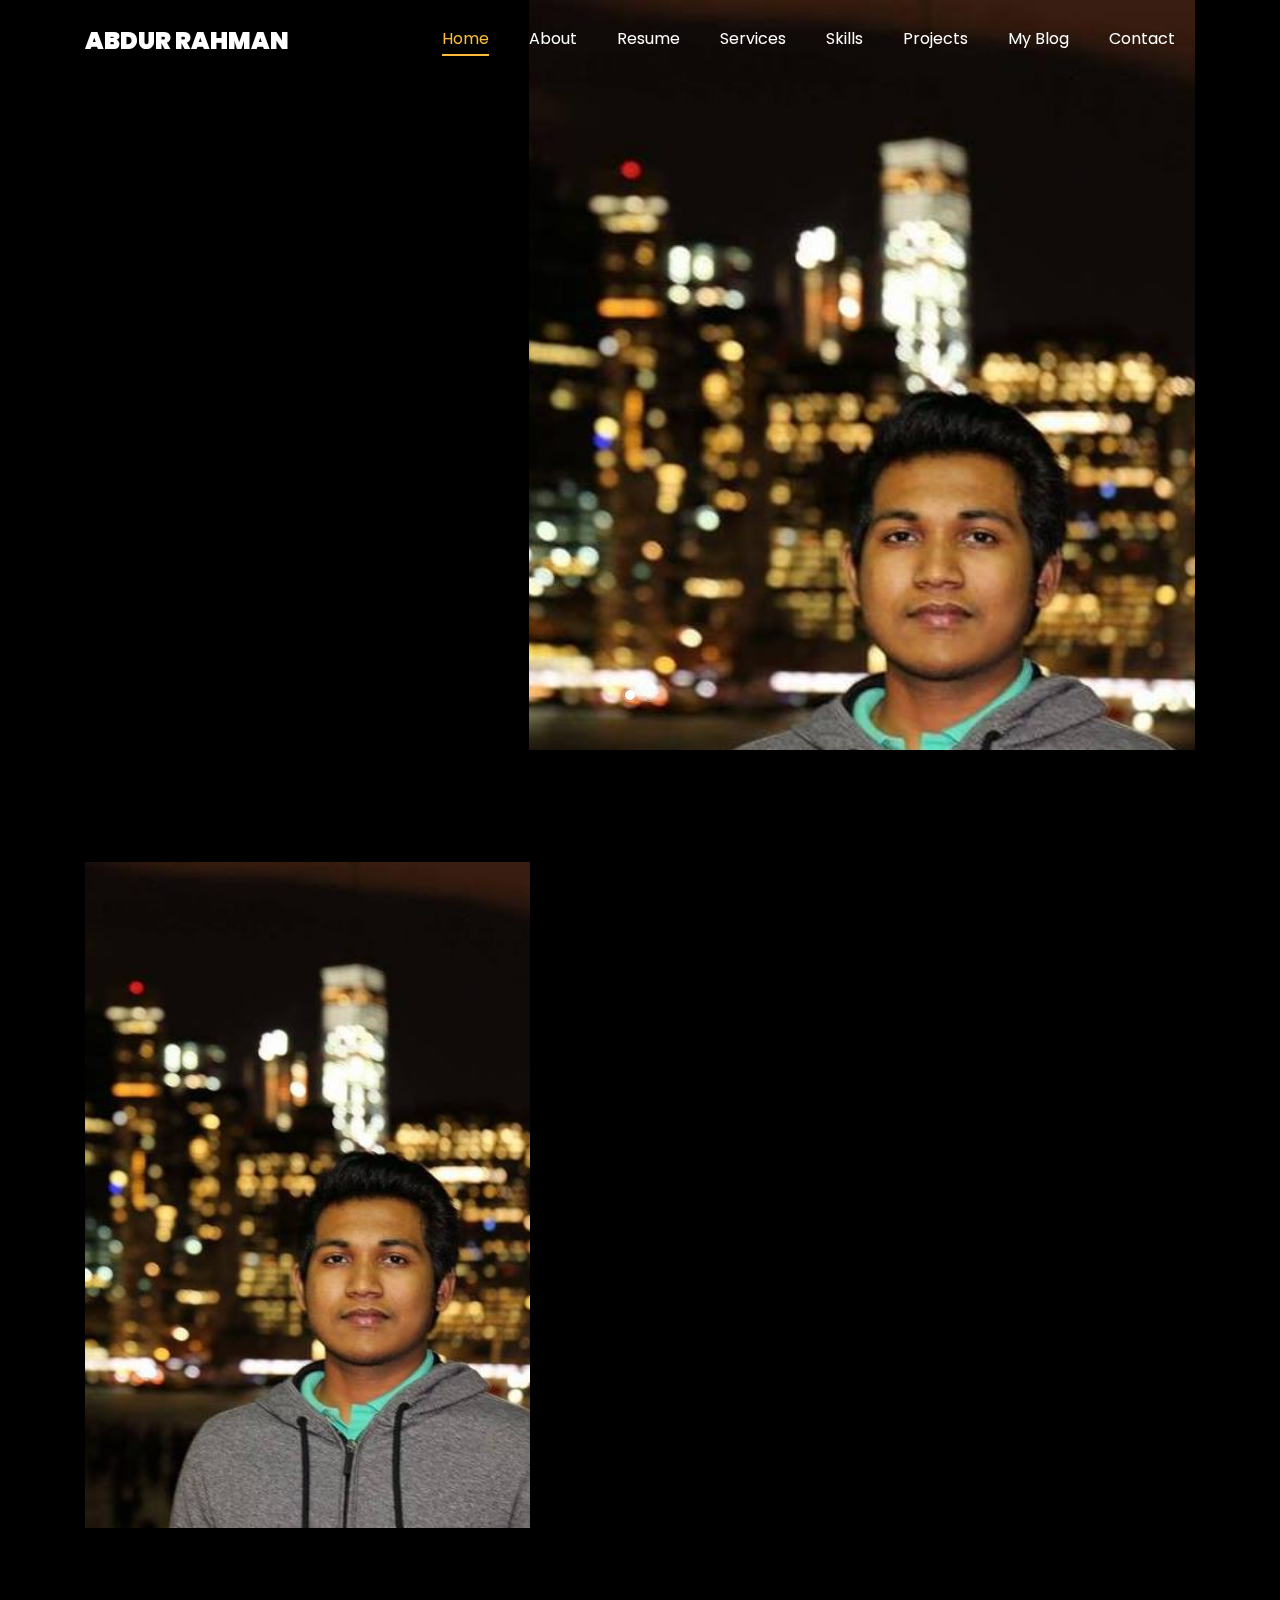
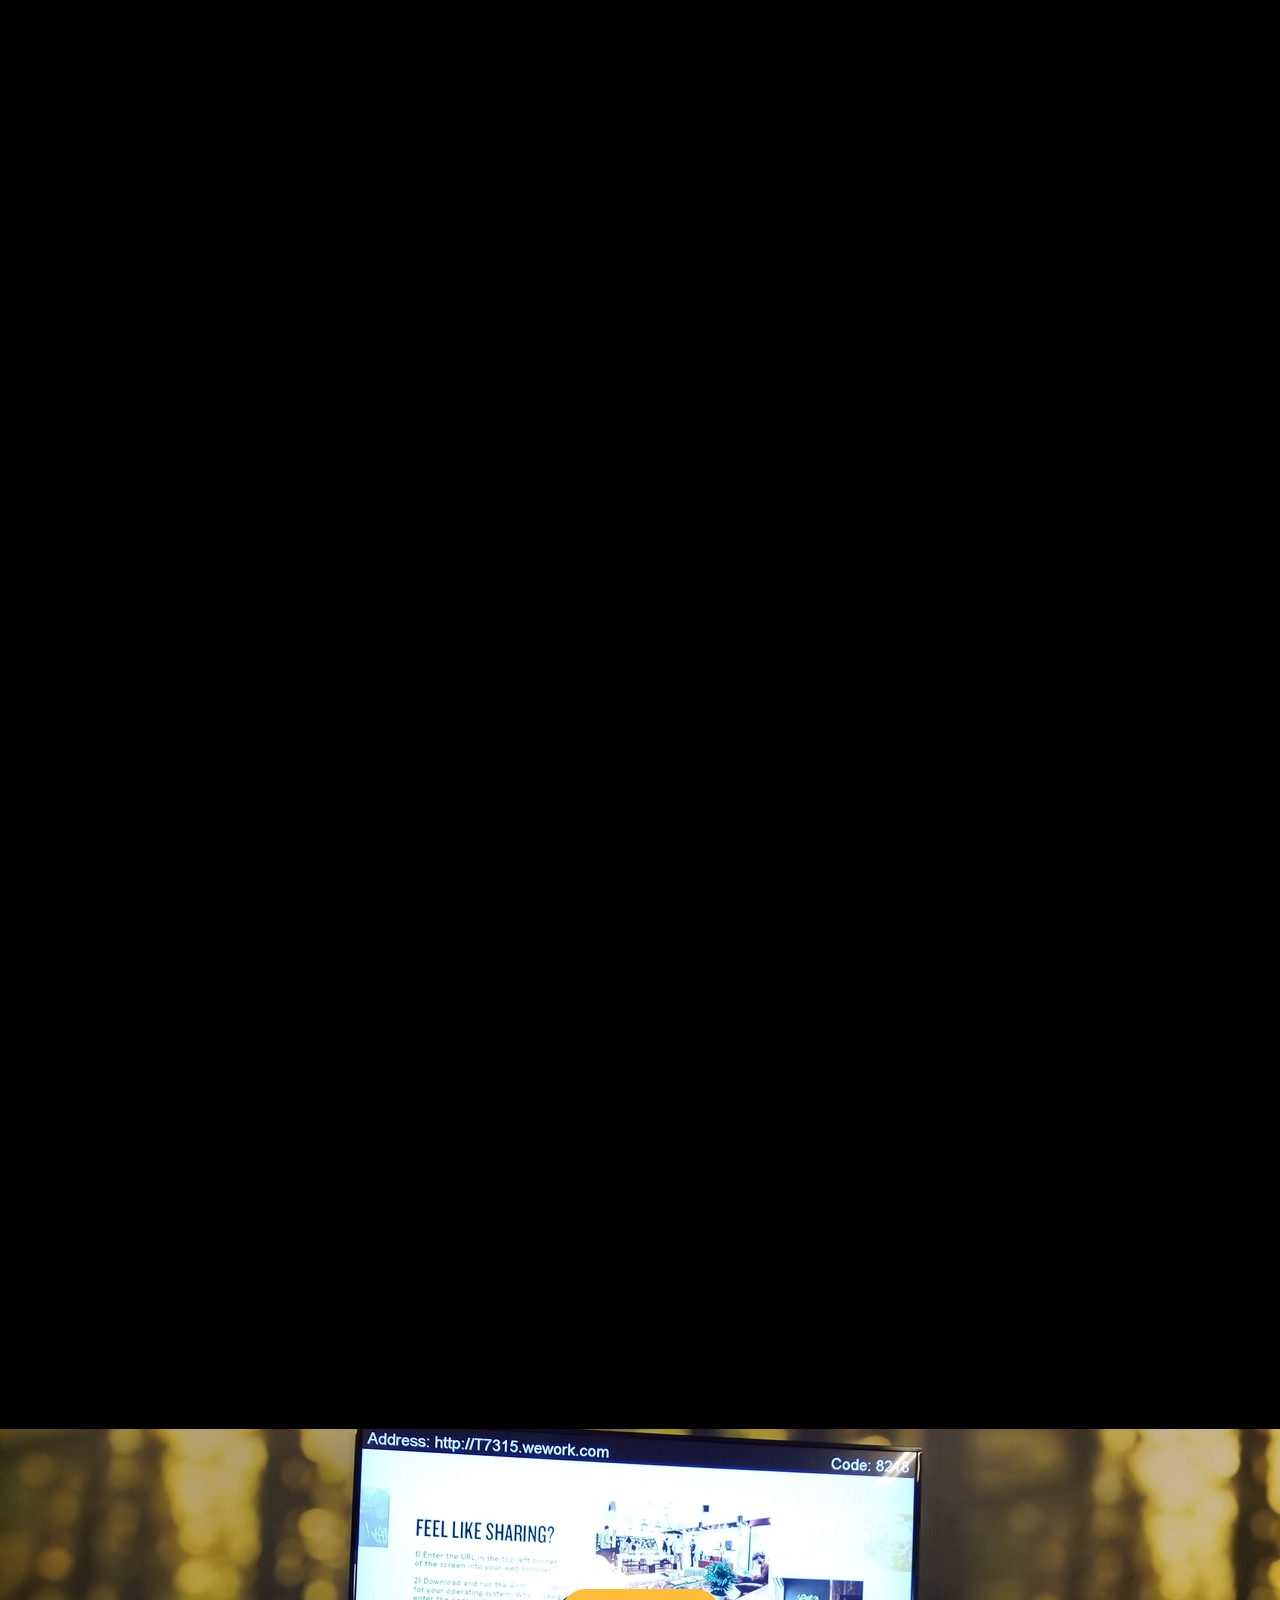
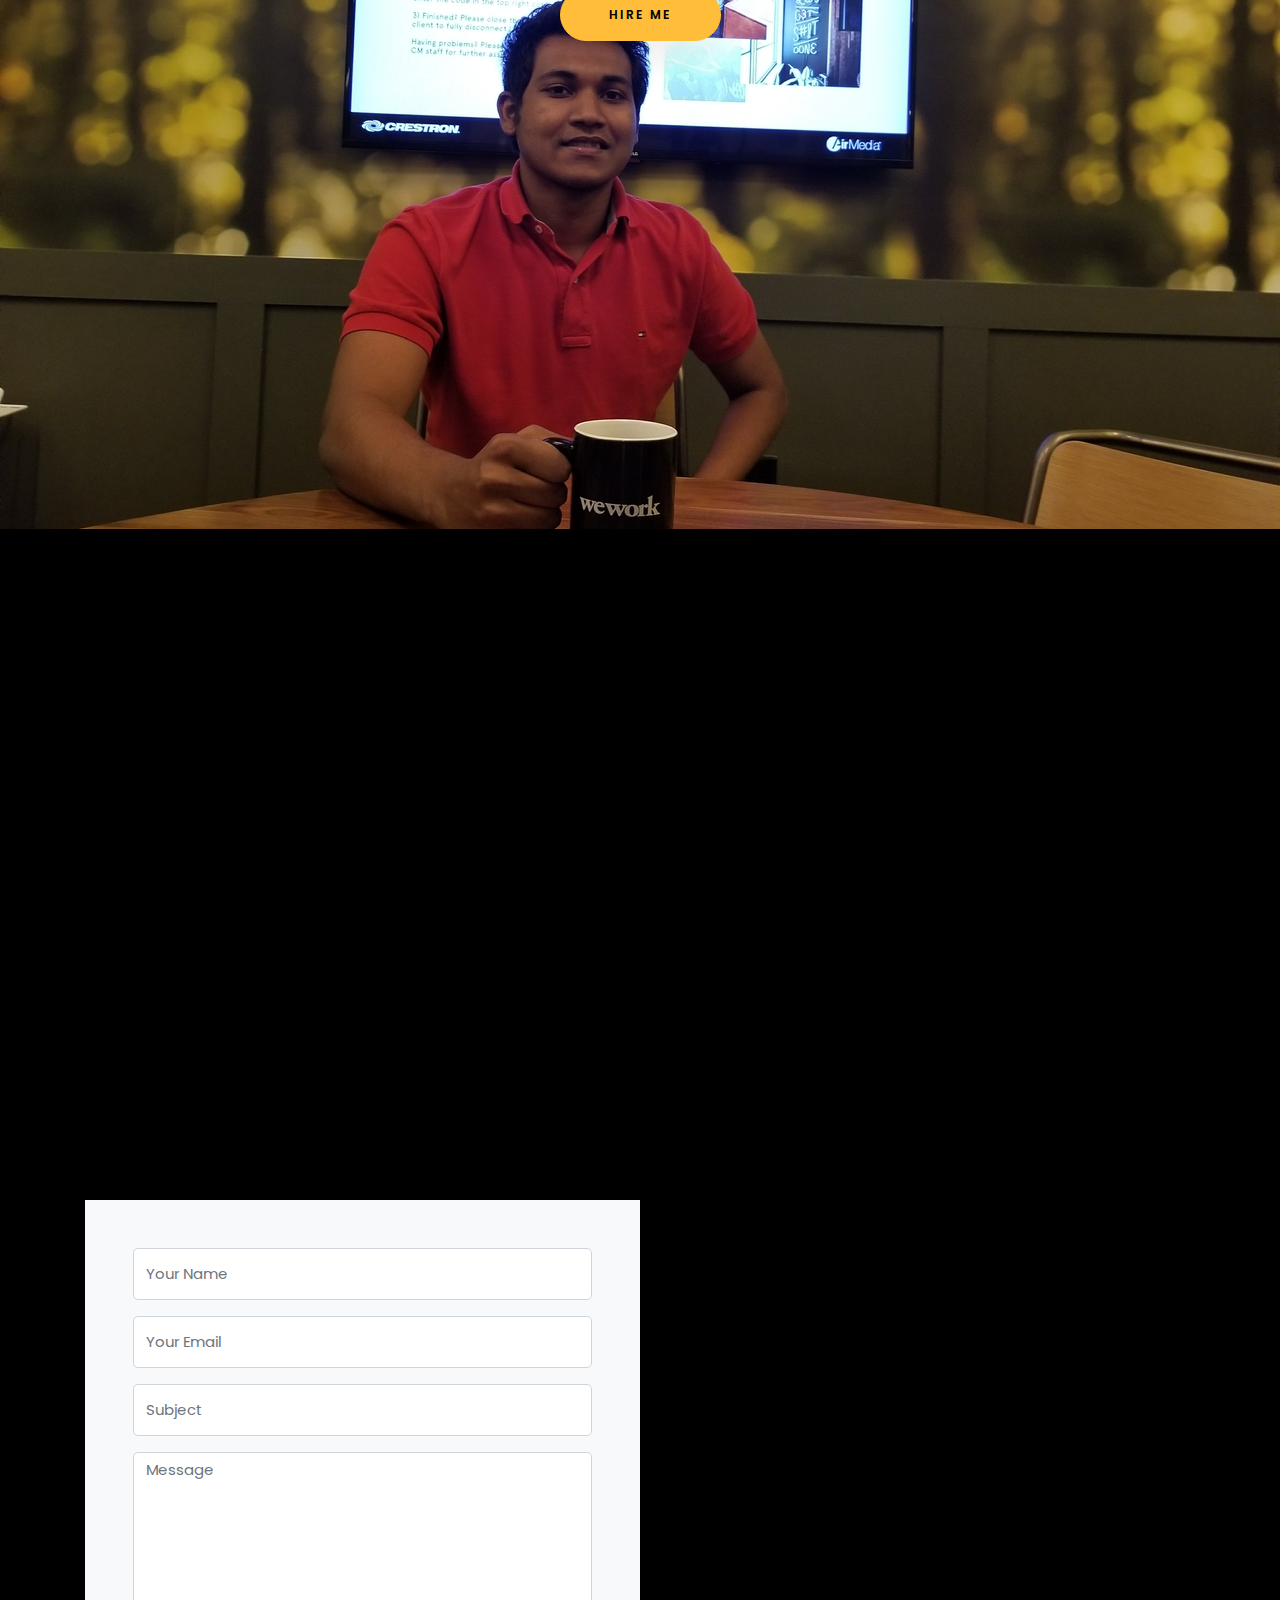
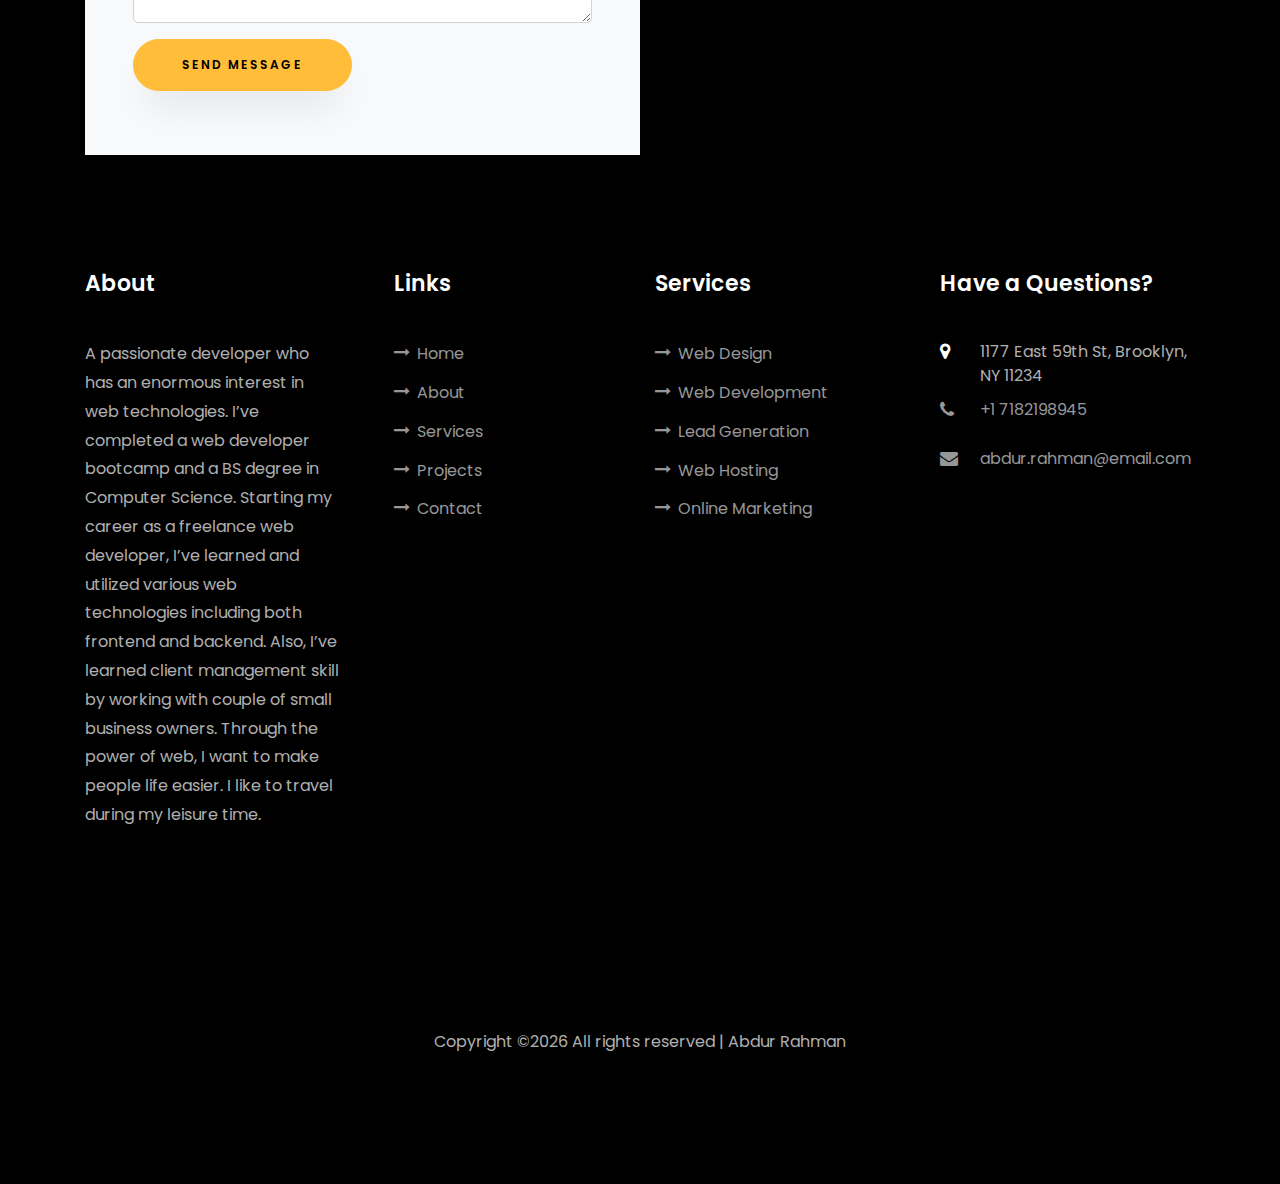
==== commit 102276b5: "Update index.html" ====
--- a/index.html
+++ b/index.html
@@ -390,31 +390,31 @@
                                 <span>Landing Page Design and Development</span>
                             </div>
                         </div>
-                        <div class="project img ftco-animate d-flex justify-content-center align-items-center" style="background-image: url(images/project-6.jpg);">
+                        <div class="project img ftco-animate d-flex justify-content-center align-items-center" style="background-image: url(images/dss-shooting.png);">
                             <div class="overlay"></div>
                             <div class="text text-center p-4">
-                                <h3><a href="#">Branding &amp; Illustration Design</a></h3>
-                                <span>Web Design</span>
+                                <h3><a href="https://www.dsshootingteam.com">Website for DS Shooting Team</a></h3>
+                                <span>Web Design and Development</span>
                             </div>
                         </div>
                     </div>
                     <div class="col-md-4">
                         <div class="row">
                             <div class="col-md-12">
-                                <div class="project img ftco-animate d-flex justify-content-center align-items-center" style="background-image: url(images/project-2.jpg);">
+                                <div class="project img ftco-animate d-flex justify-content-center align-items-center" style="background-image: url(images/wes-miller.png);">
                                     <div class="overlay"></div>
                                     <div class="text text-center p-4">
-                                        <h3><a href="#">Branding &amp; Illustration Design</a></h3>
+                                        <h3><a href="https://www.wesmillernewyork.com">Website for Wes Miller Real Estate </a></h3>
                                         <span>Web Design</span>
                                     </div>
                                 </div>
                             </div>
                             <div class="col-md-12">
-                                <div class="project img ftco-animate d-flex justify-content-center align-items-center" style="background-image: url(images/project-3.jpg);">
+                                <div class="project img ftco-animate d-flex justify-content-center align-items-center" style="background-image: url(images/porable-power.png);">
                                     <div class="overlay"></div>
                                     <div class="text text-center p-4">
-                                        <h3><a href="#">Branding &amp; Illustration Design</a></h3>
-                                        <span>Web Design</span>
+                                        <h3><a href="https://www.portablepowerhouston.com">Portable Power Houston</a></h3>
+                                        <span>Website Development</span>
                                     </div>
                                 </div>
                             </div>
@@ -584,9 +584,9 @@
                             </div>
                         </form>
                     </div>
-                    <div class="col-md-6 d-flex">
-                        <div class="img" style="background-image: url(images/about.jpg);"></div>
-                    </div>
+<!--                     <div class="col-md-6 d-flex"> -->
+<!--                         <div class="img" style="background-image: url(images/about.jpg);"></div> -->
+<!--                     </div> -->
                 </div>
             </div>
         </section>
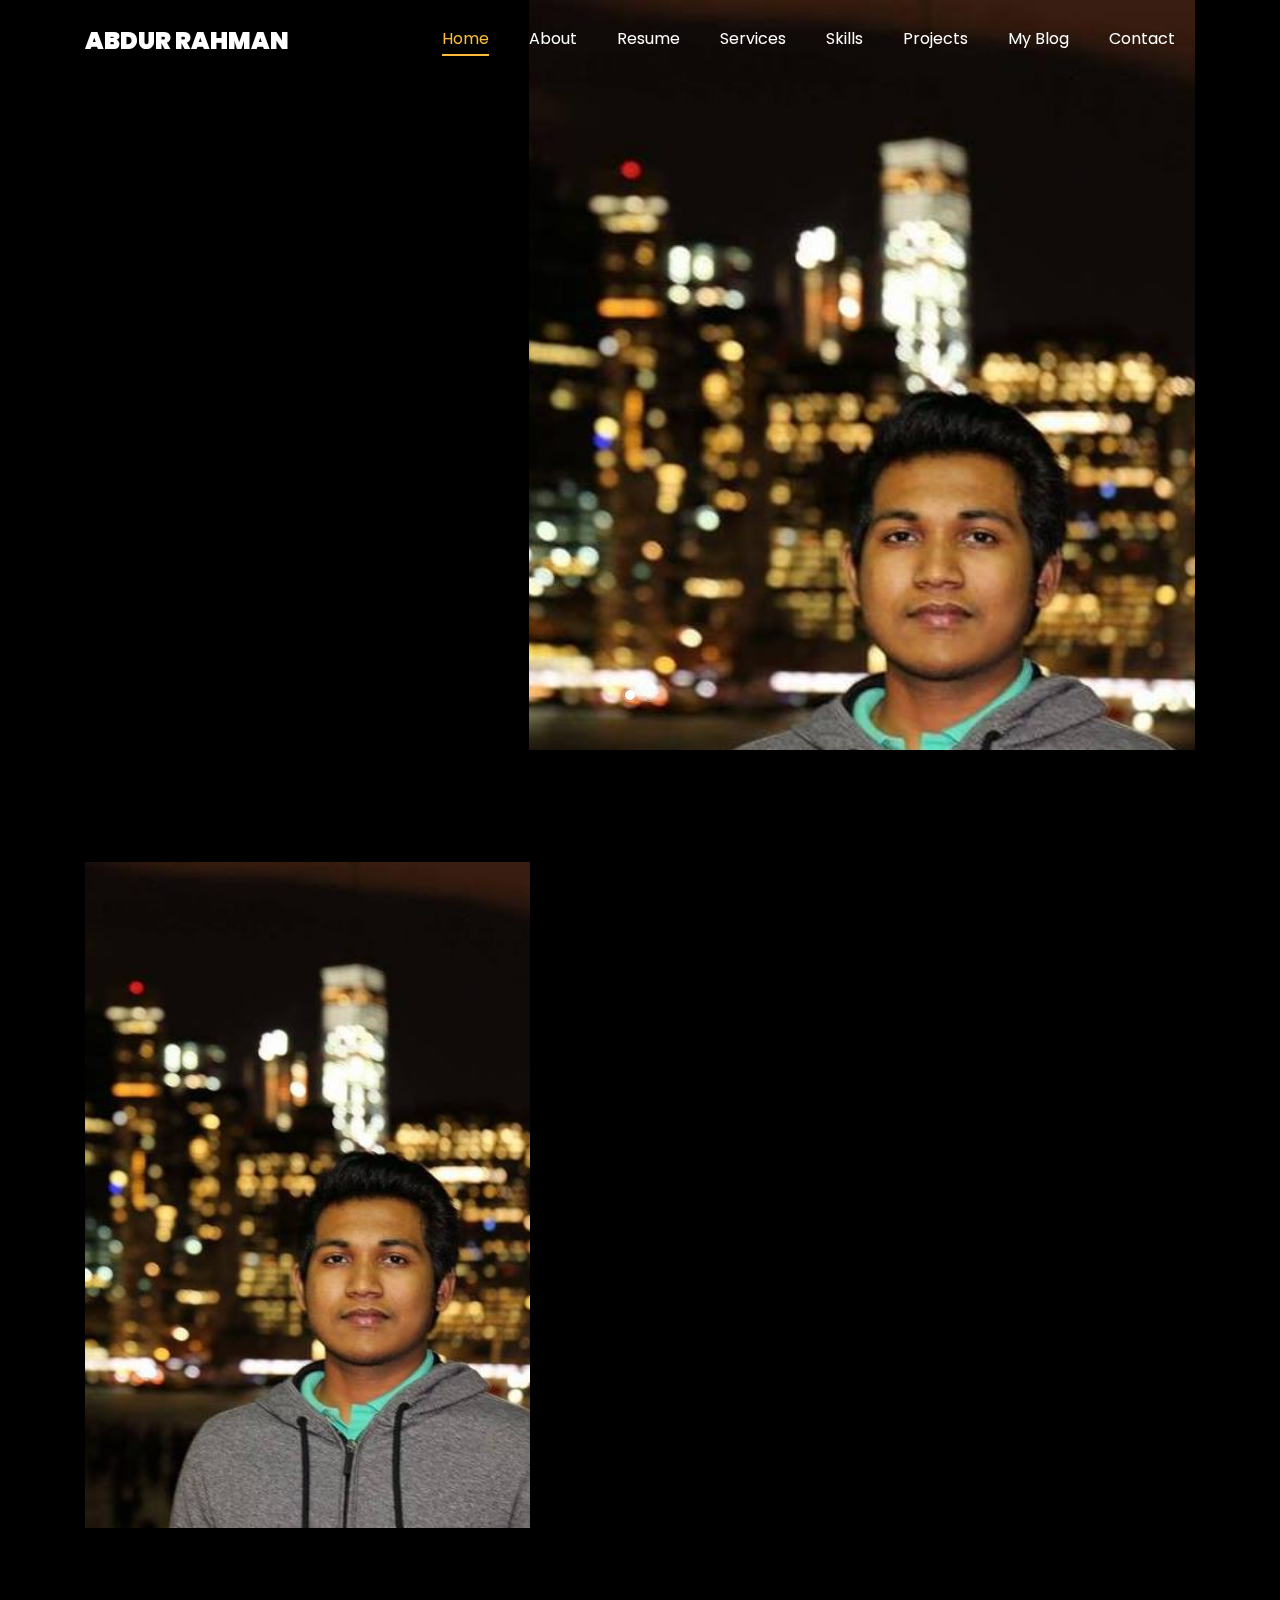
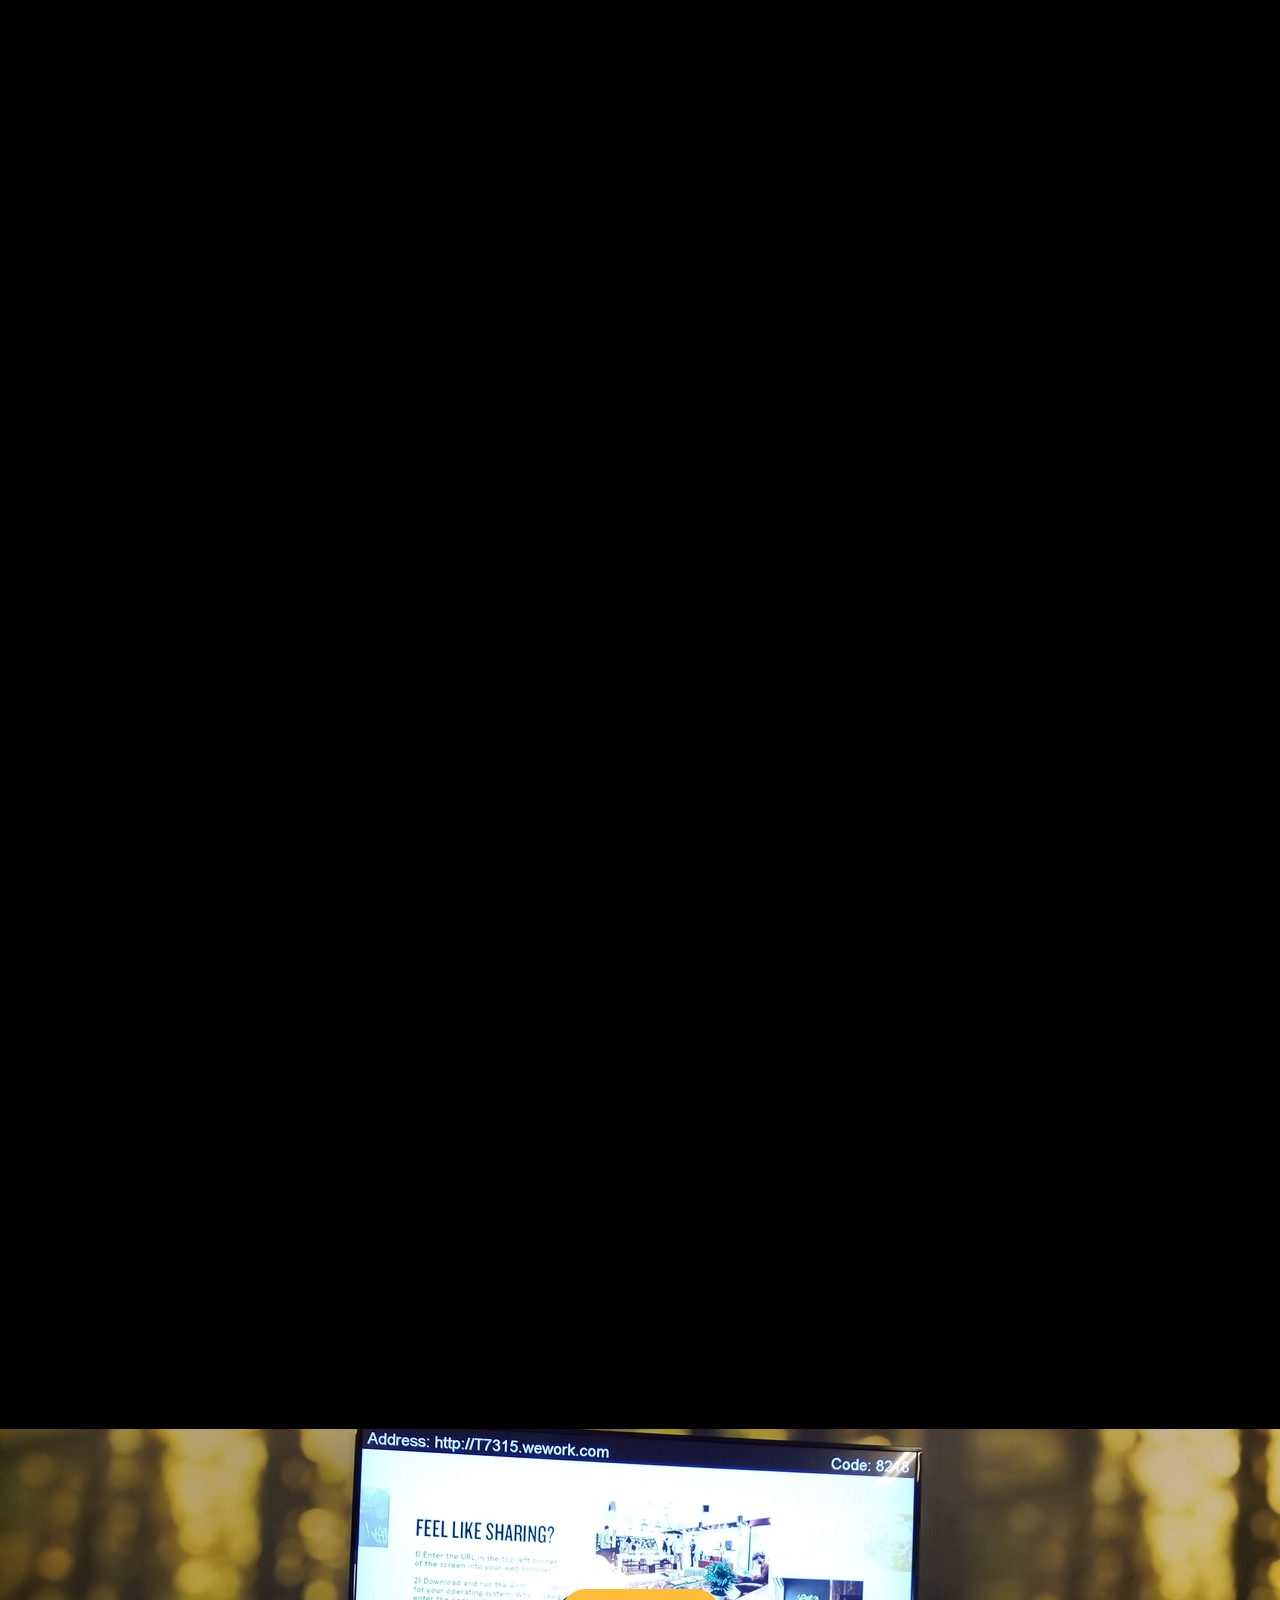
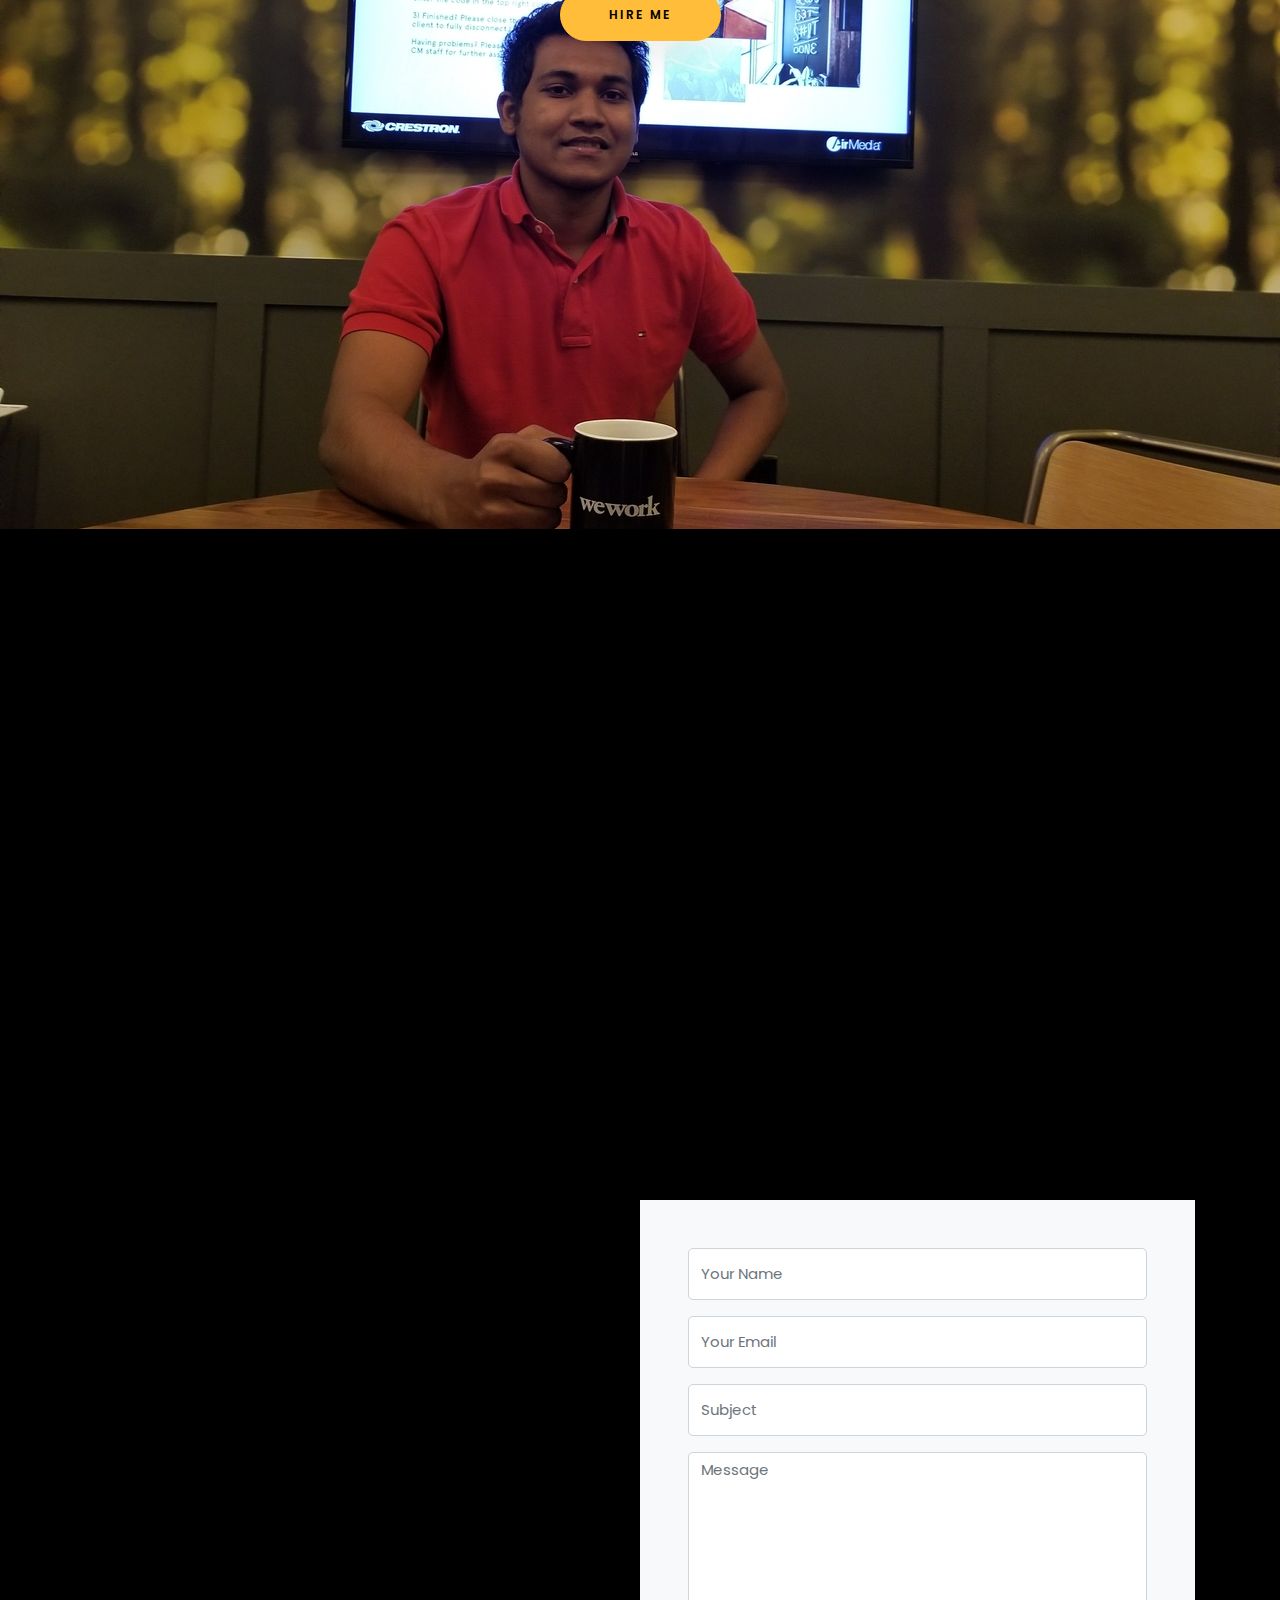
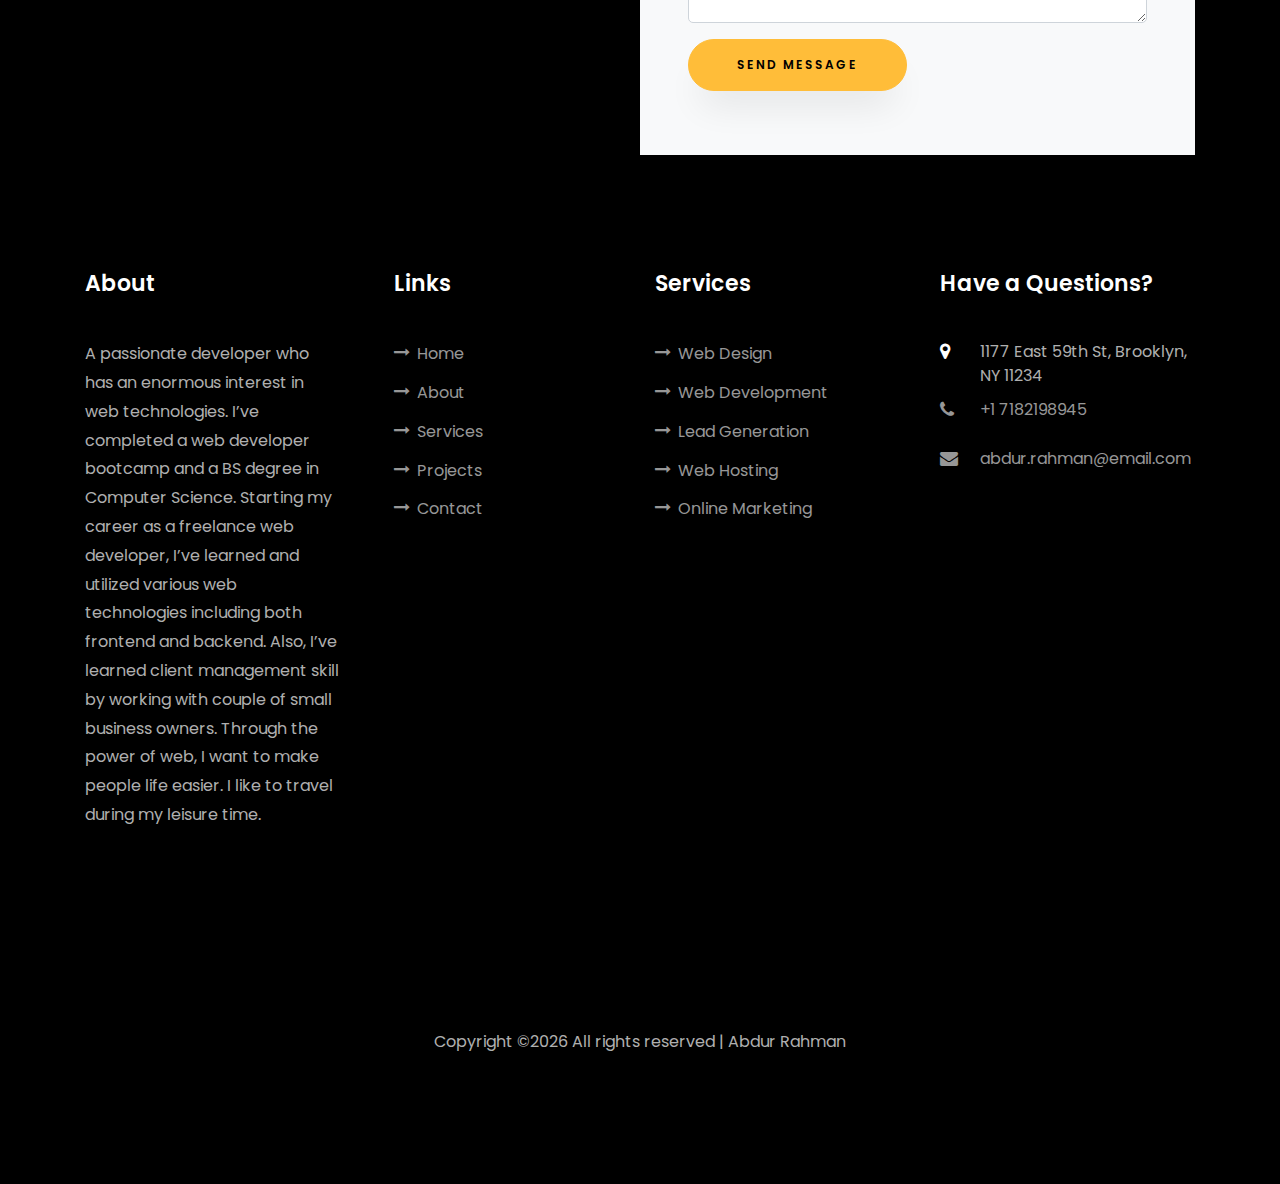
==== commit 923c573a: "Update index.html" ====
--- a/index.html
+++ b/index.html
@@ -584,9 +584,9 @@
                             </div>
                         </form>
                     </div>
-<!--                     <div class="col-md-6 d-flex"> -->
-<!--                         <div class="img" style="background-image: url(images/about.jpg);"></div> -->
-<!--                     </div> -->
+                     <div class="col-md-6 d-flex"> 
+                         <div class="img"></div> 
+                    </div> 
                 </div>
             </div>
         </section>
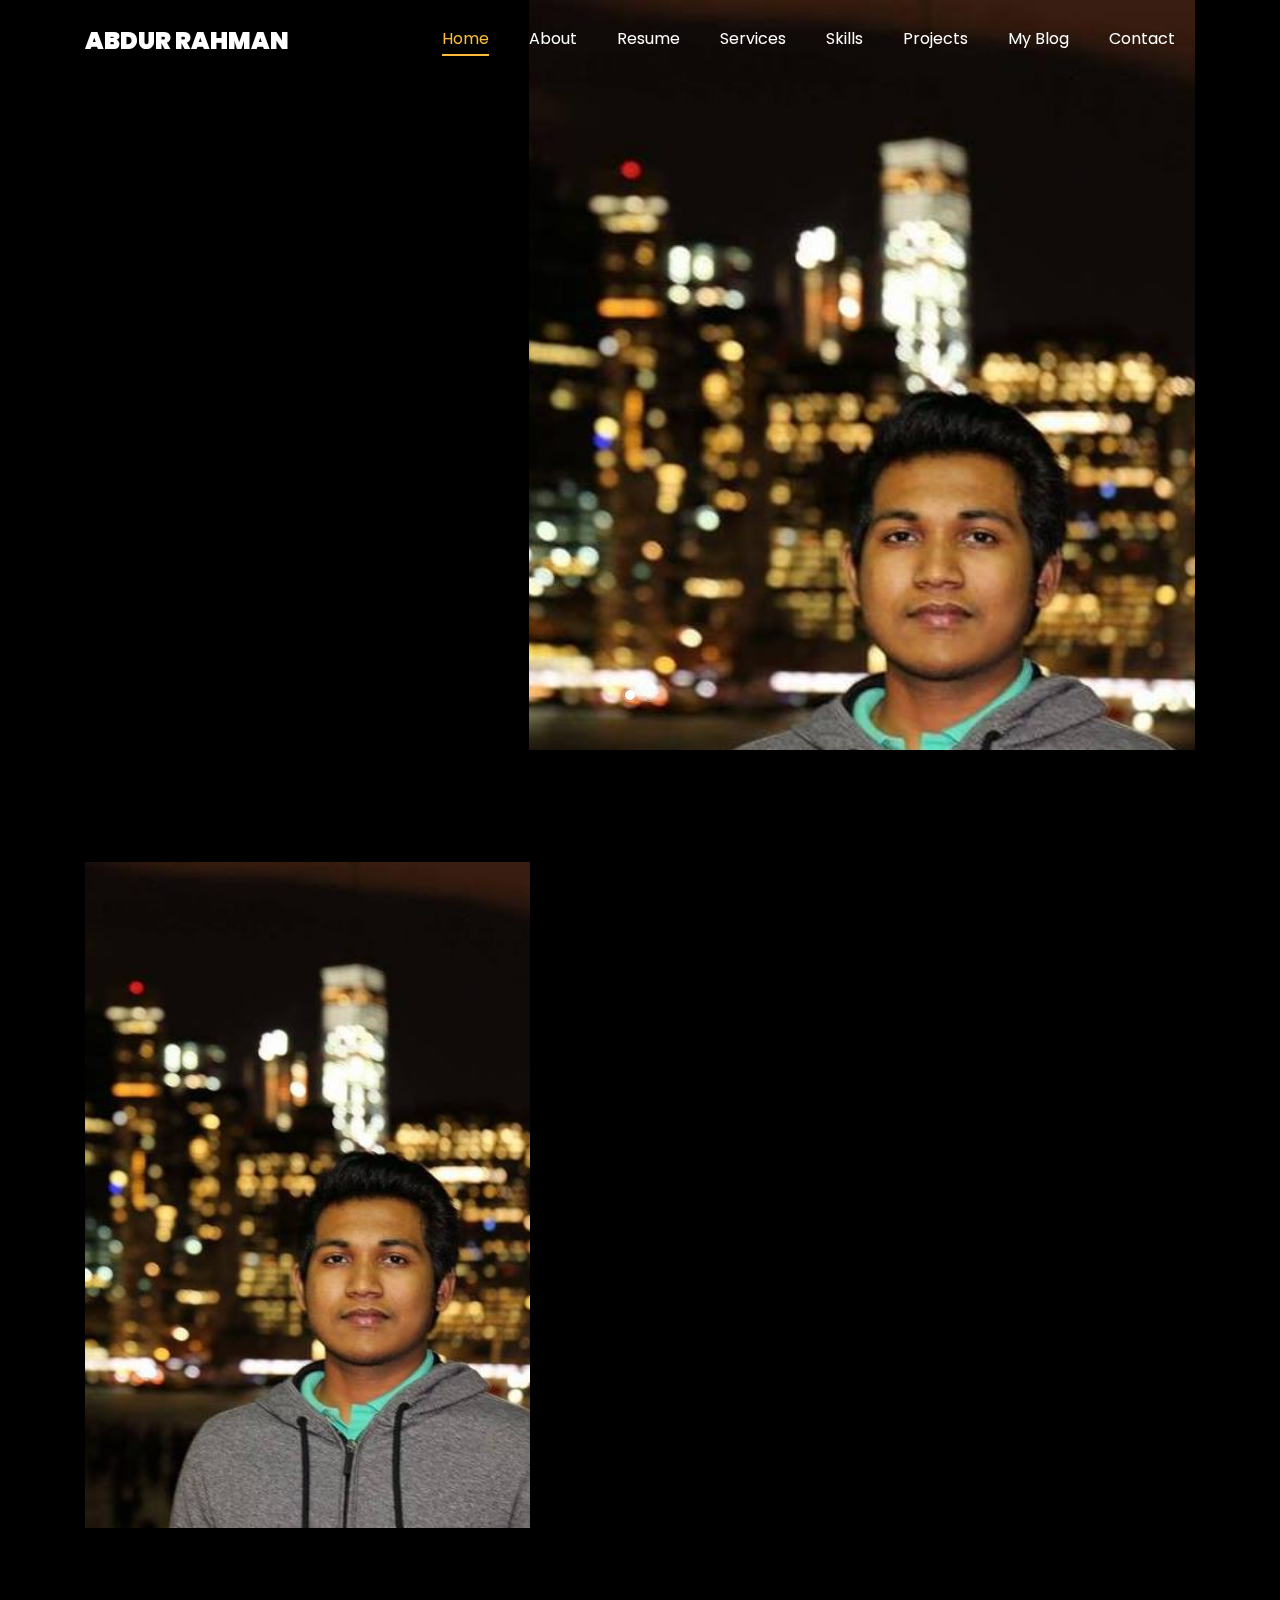
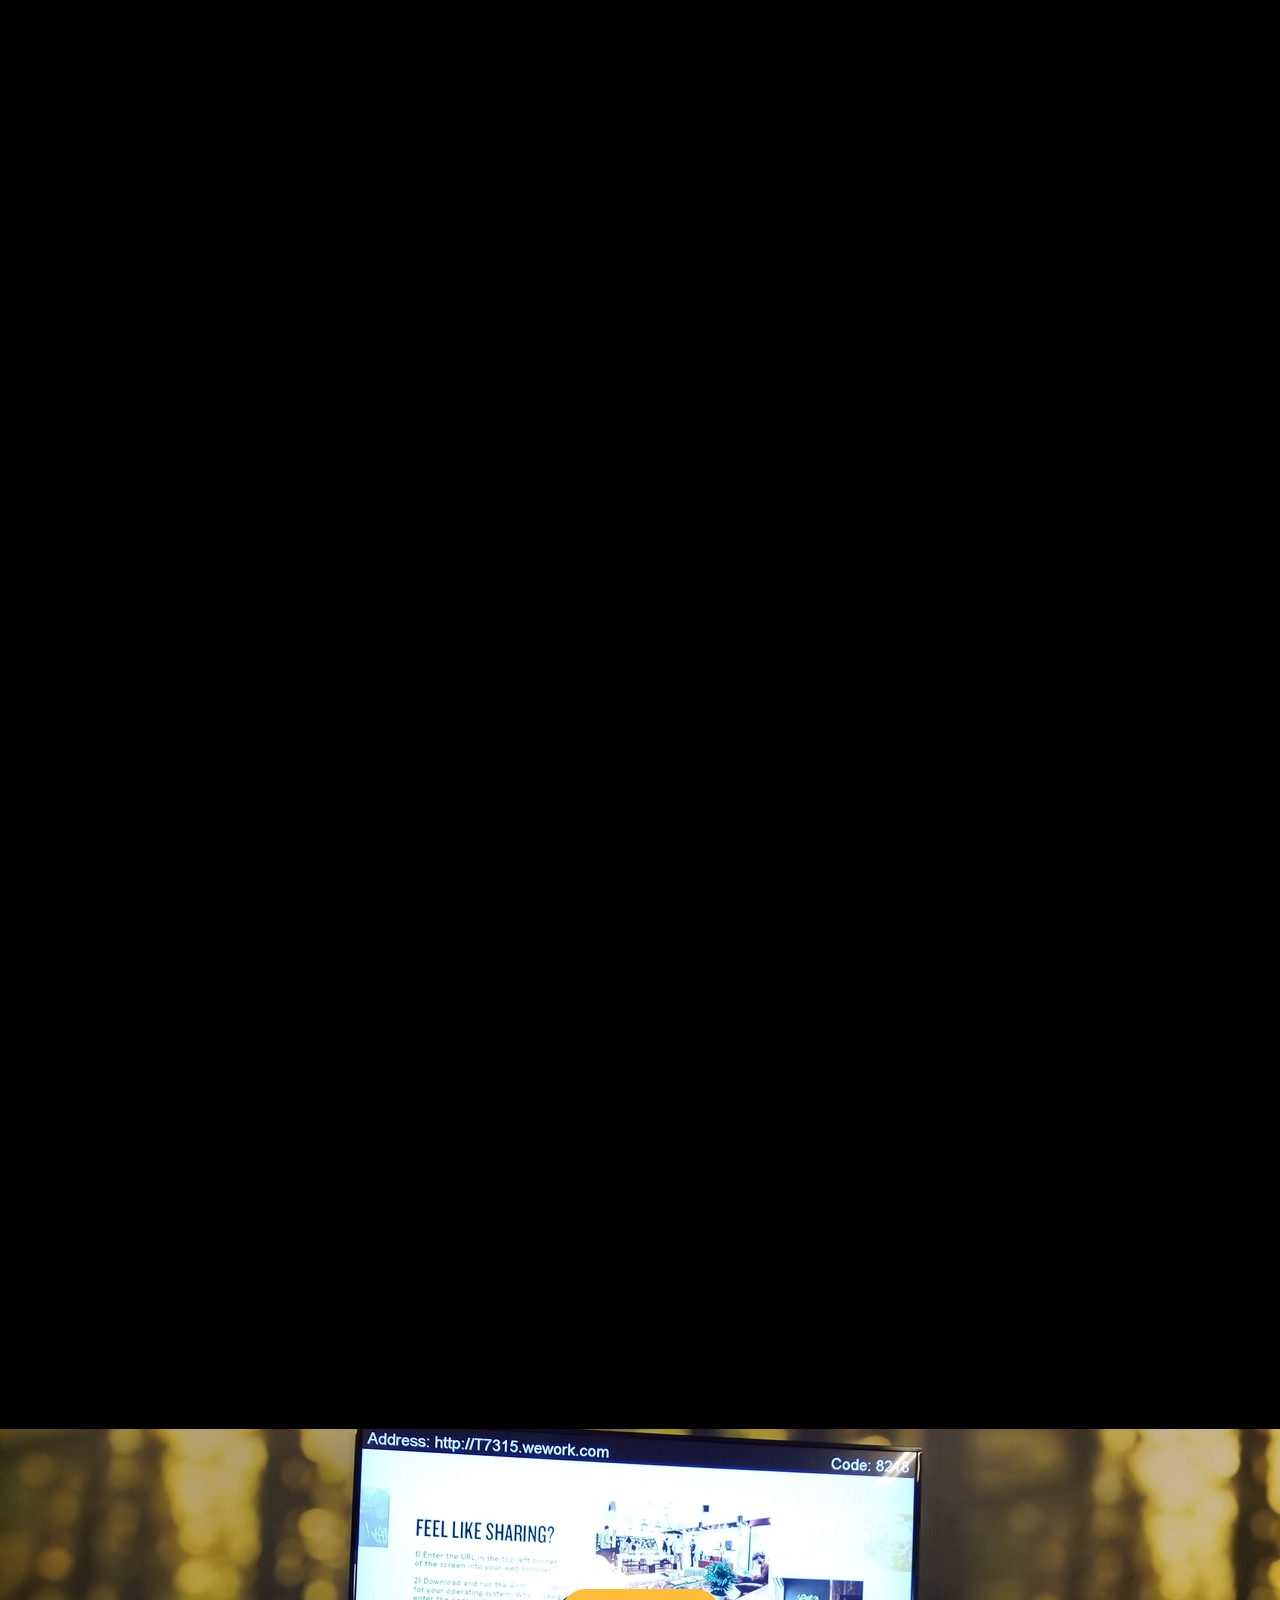
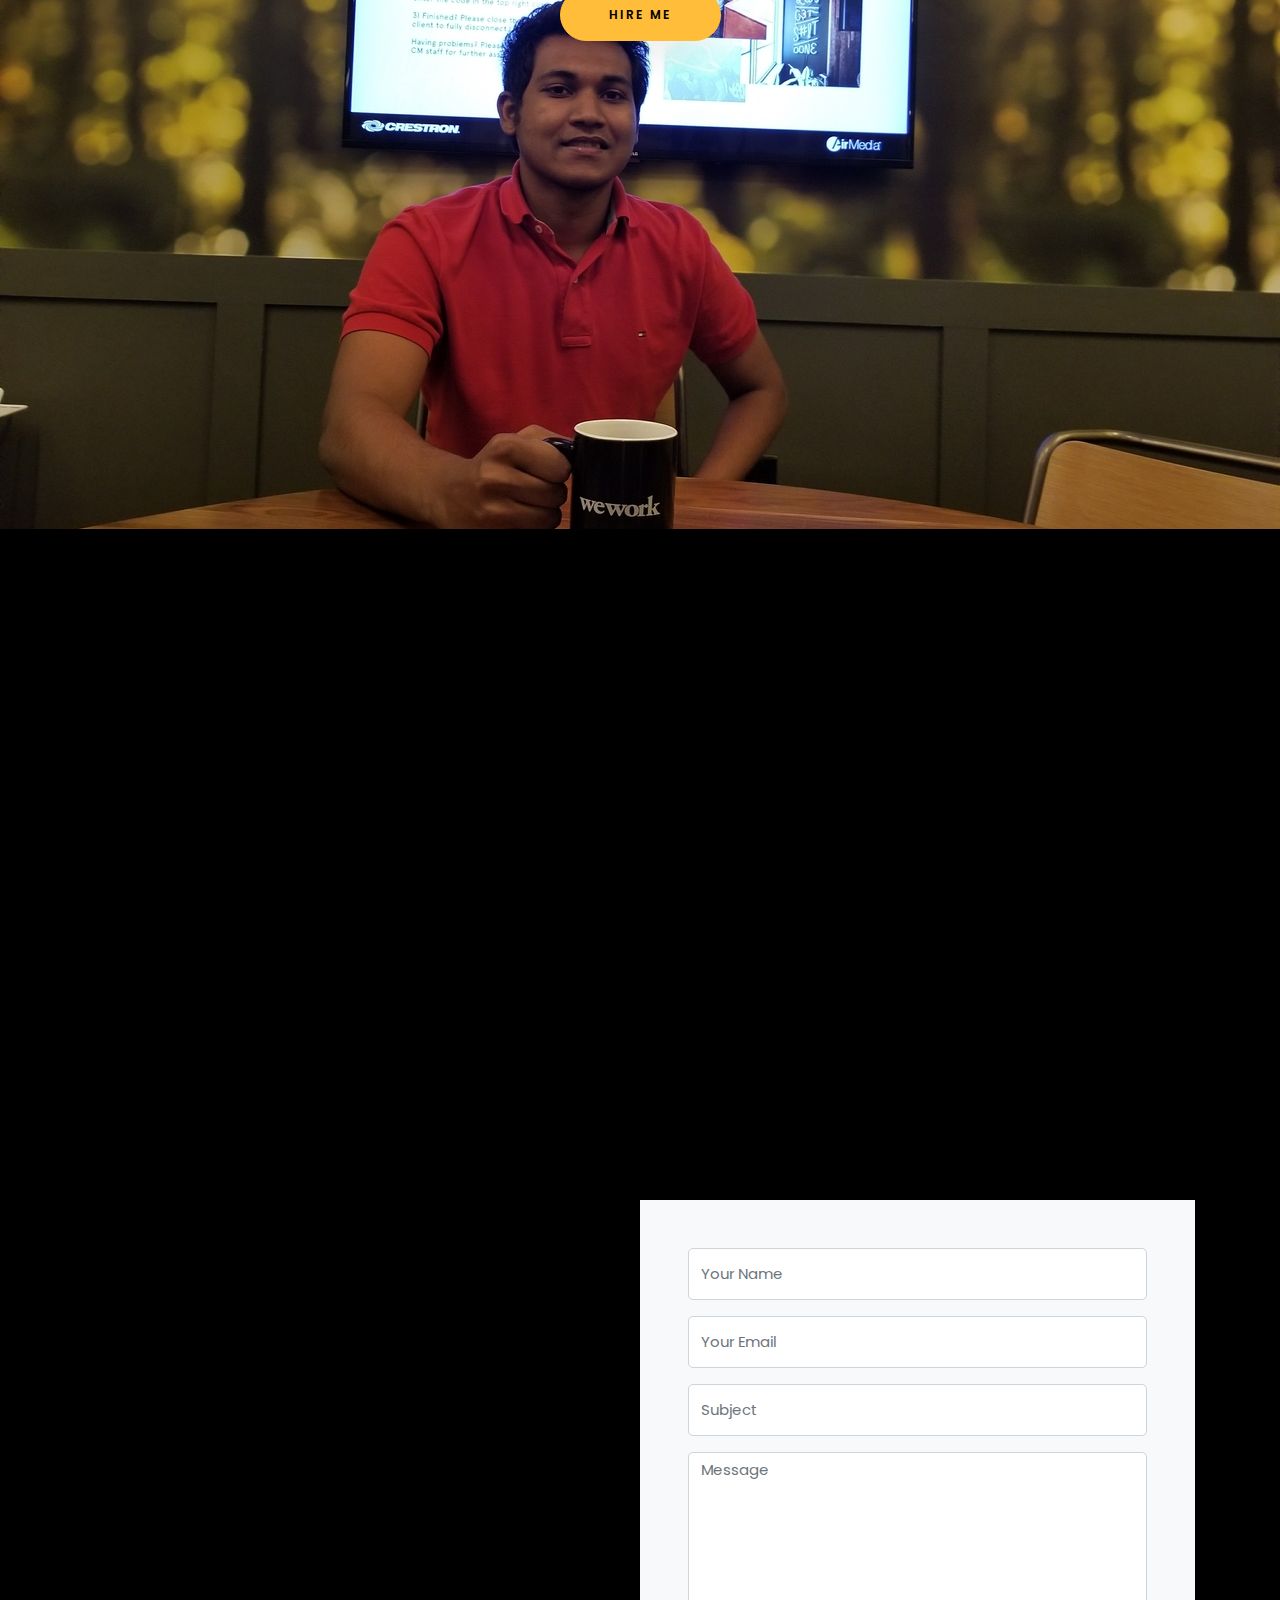
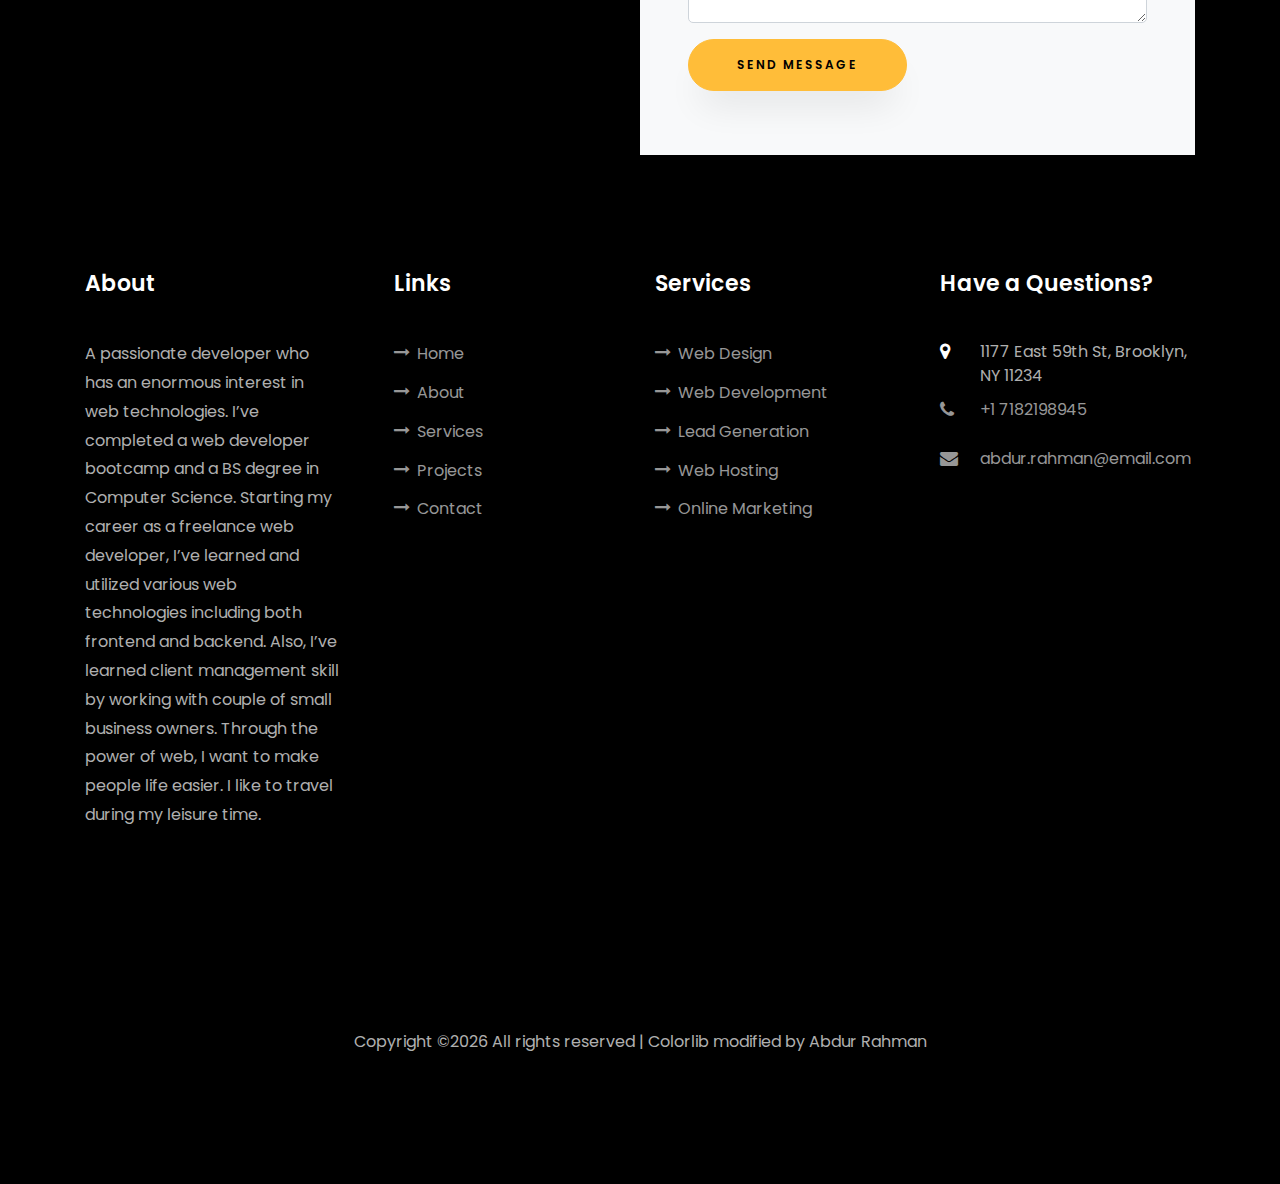
==== commit b191bf5d: "Update index.html" ====
--- a/index.html
+++ b/index.html
@@ -677,7 +677,7 @@
                 <div class="row">
                     <div class="col-md-12 text-center">
                         <p><!-- Link back to Colorlib can't be removed. Template is licensed under CC BY 3.0. -->
-  Copyright &copy;<script>document.write(new Date().getFullYear());</script> All rights reserved | Abdur Rahman</p>
+  Copyright &copy;<script>document.write(new Date().getFullYear());</script> All rights reserved | <a href="https://colorlib.com/">Colorlib</a> modified by Abdur Rahman</p>
                     </div>
                 </div>
             </div>
